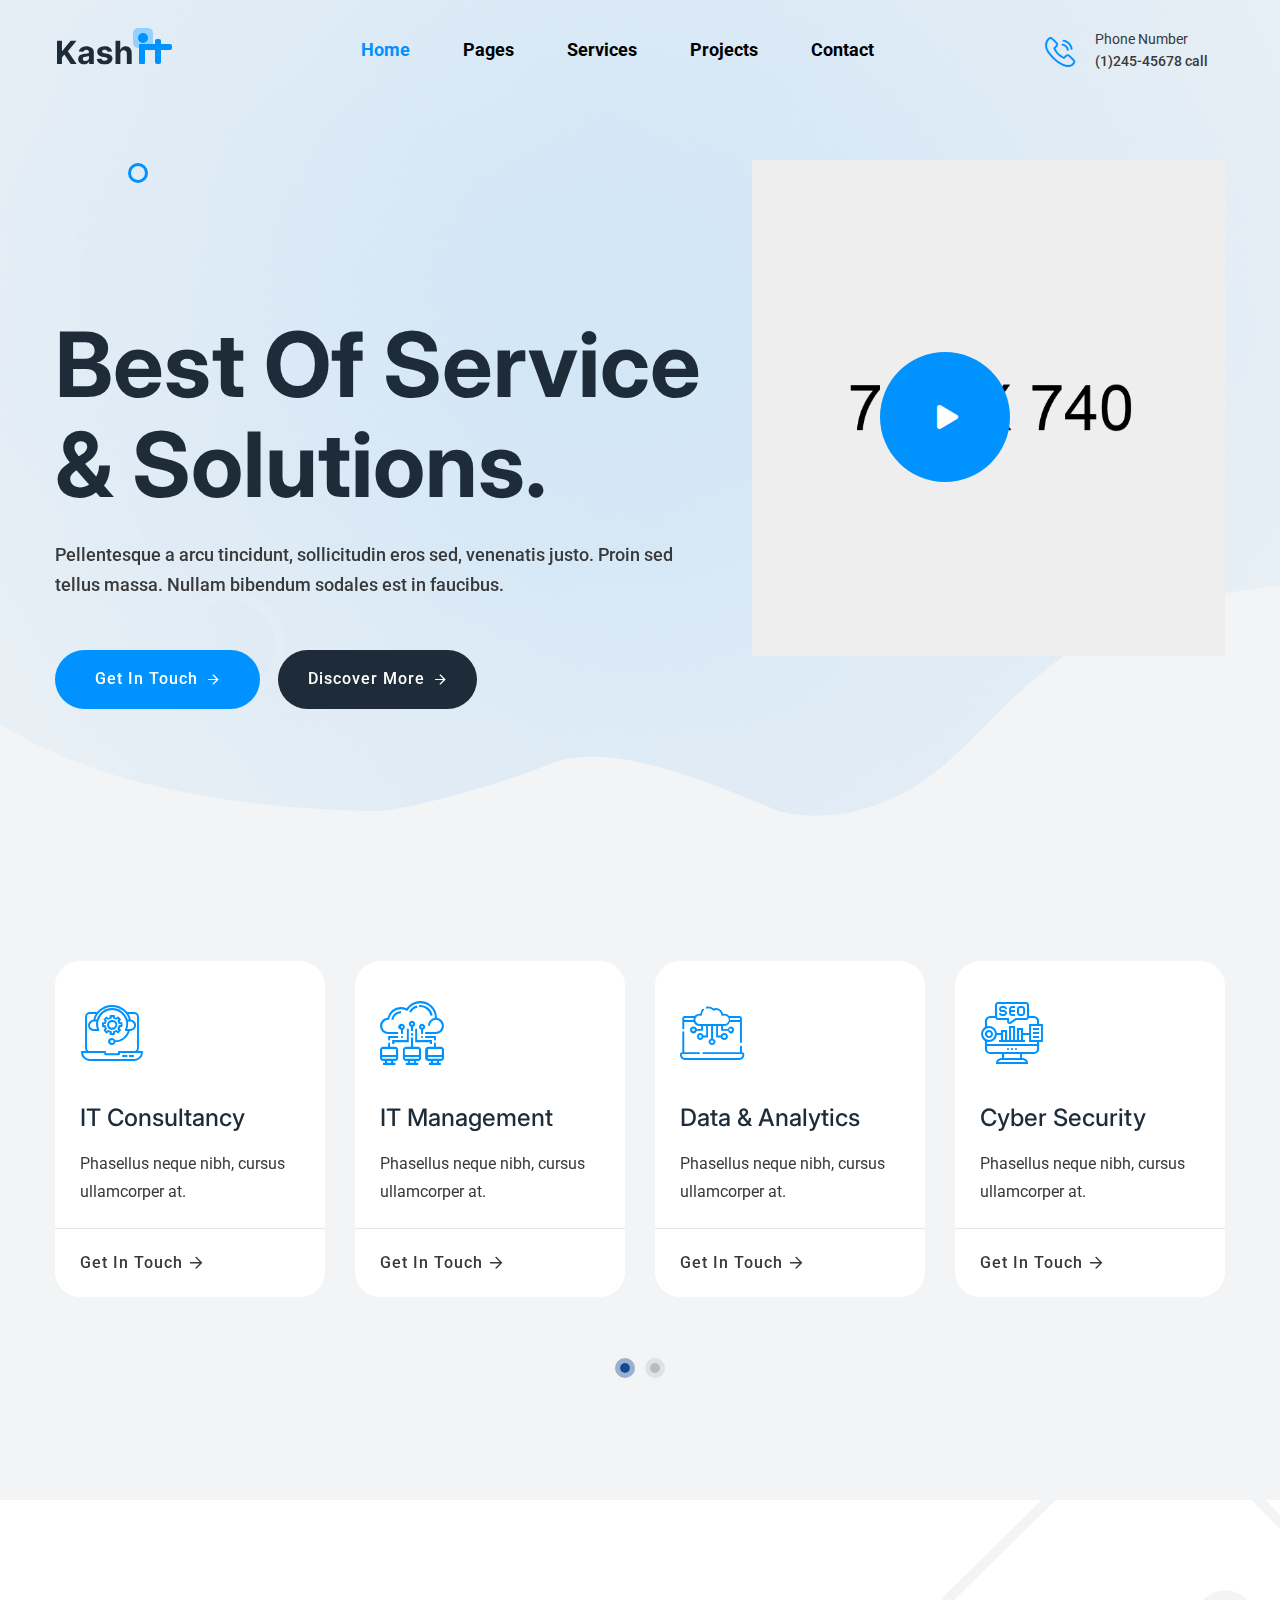
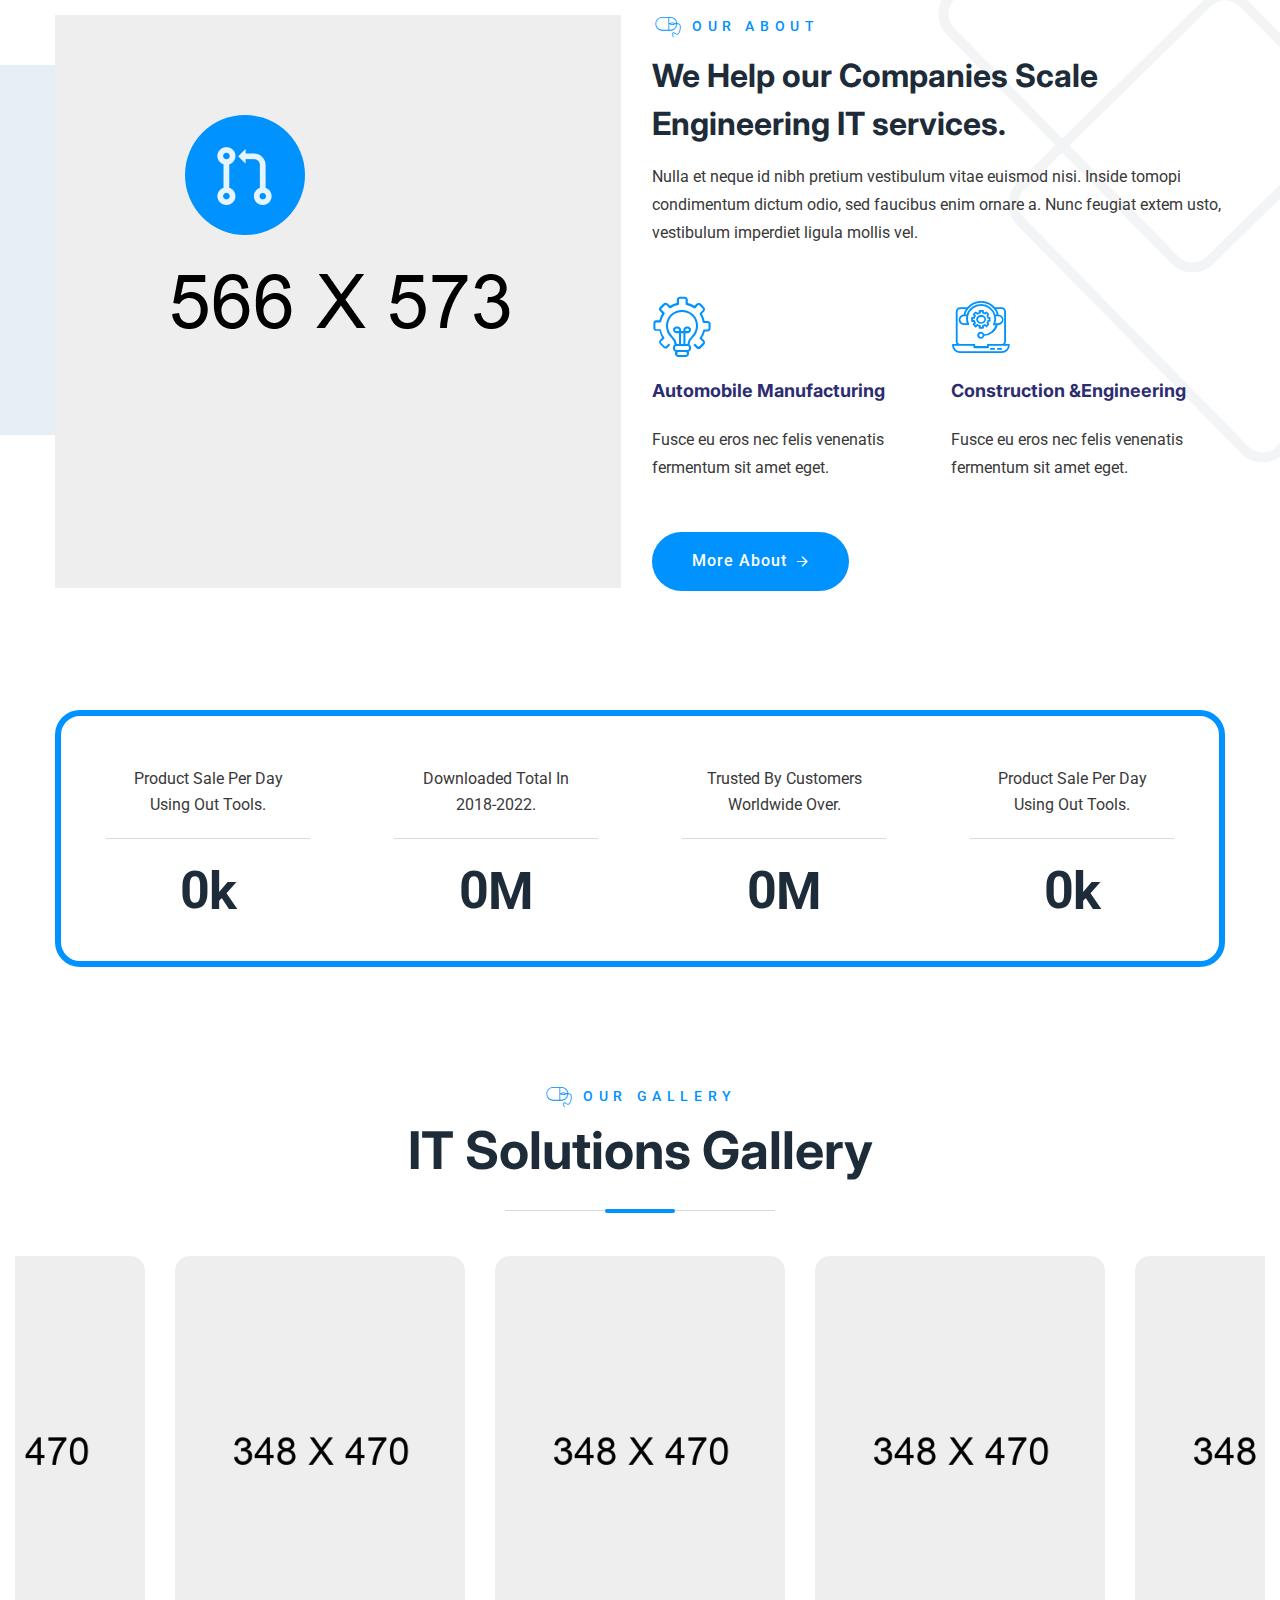
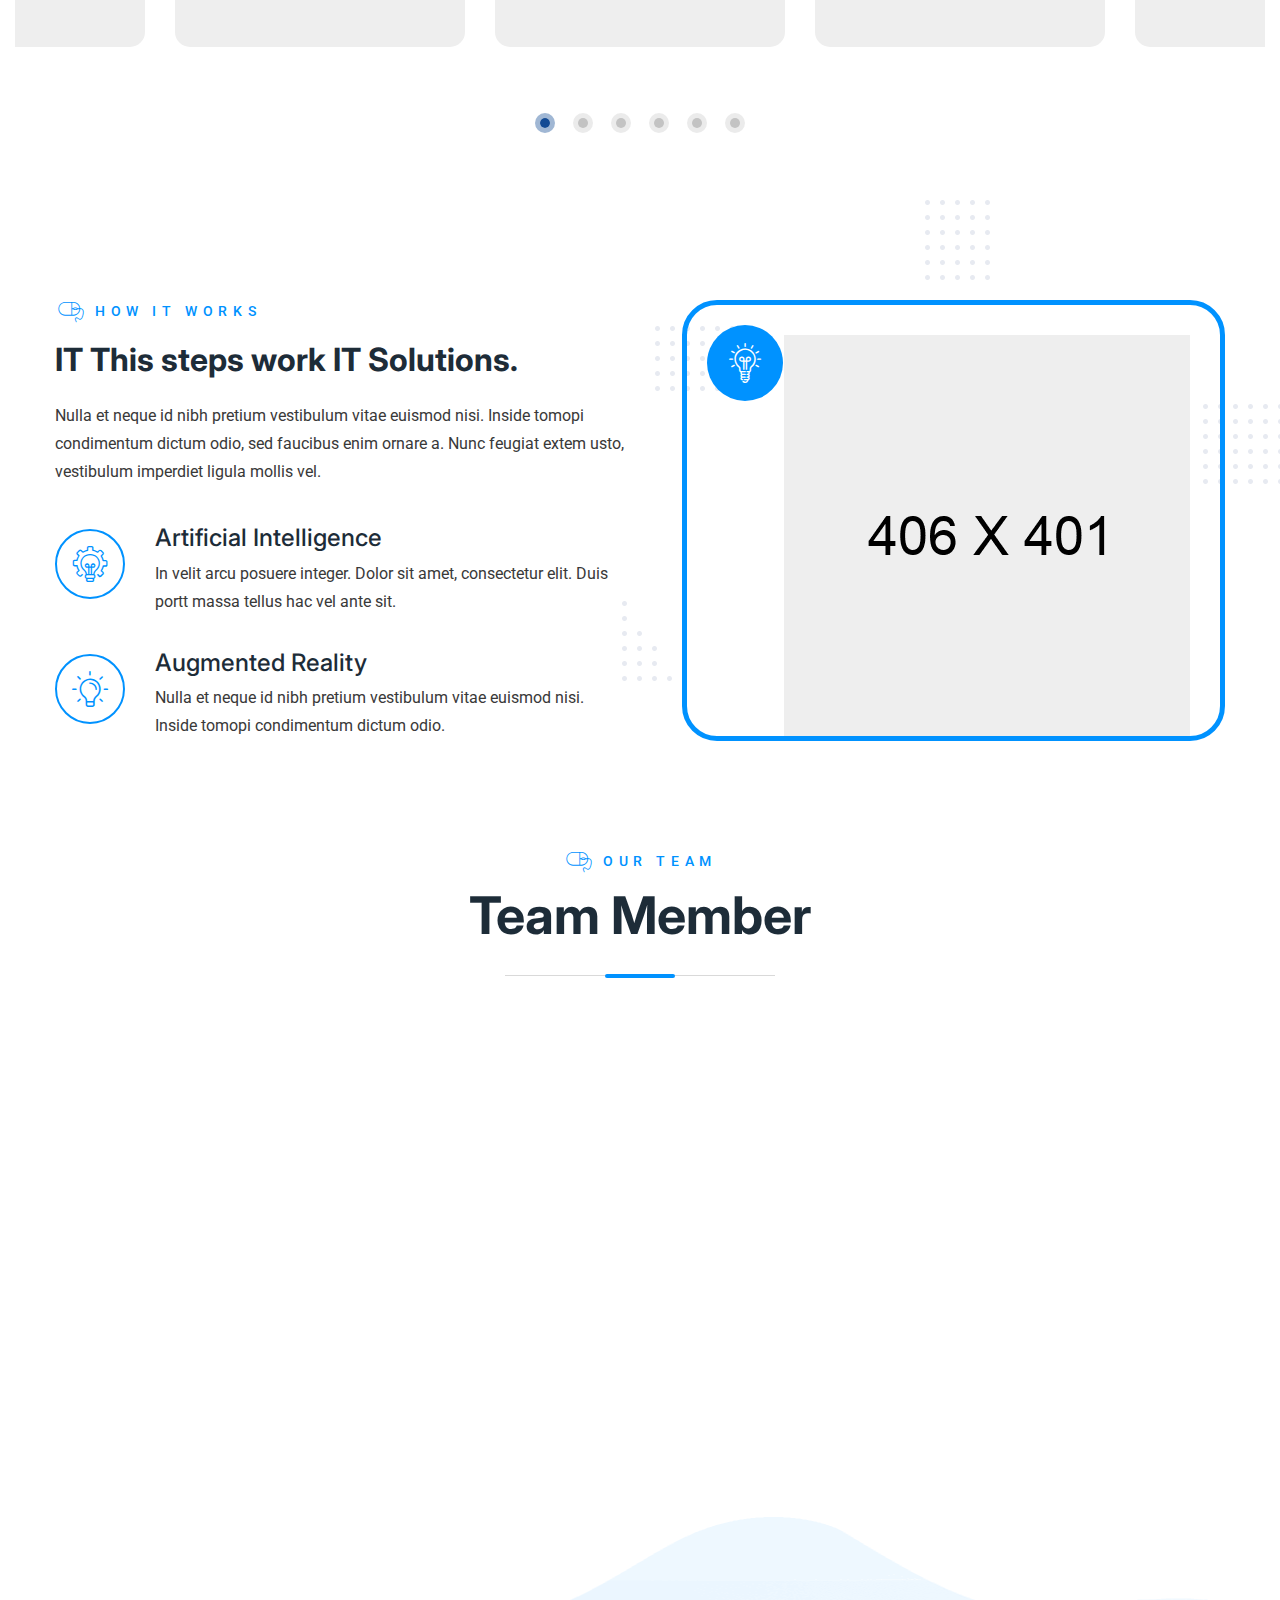
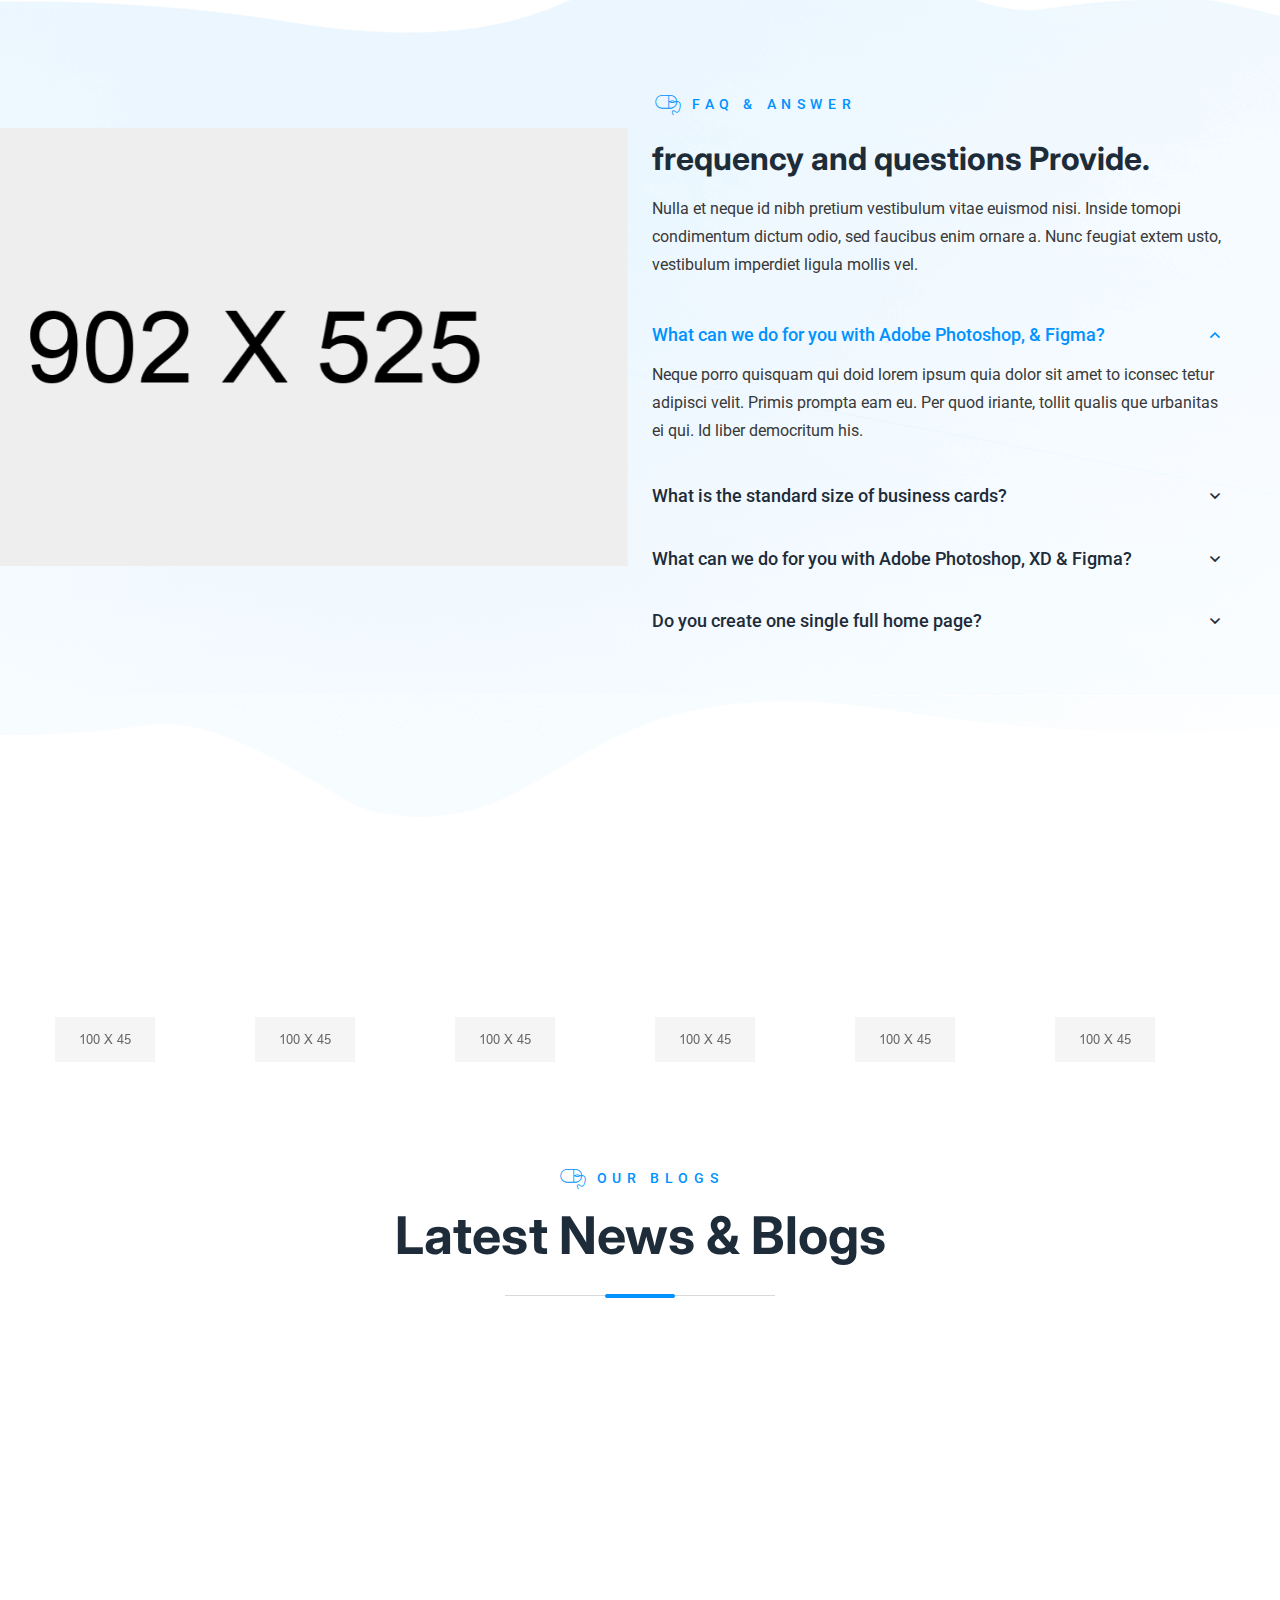
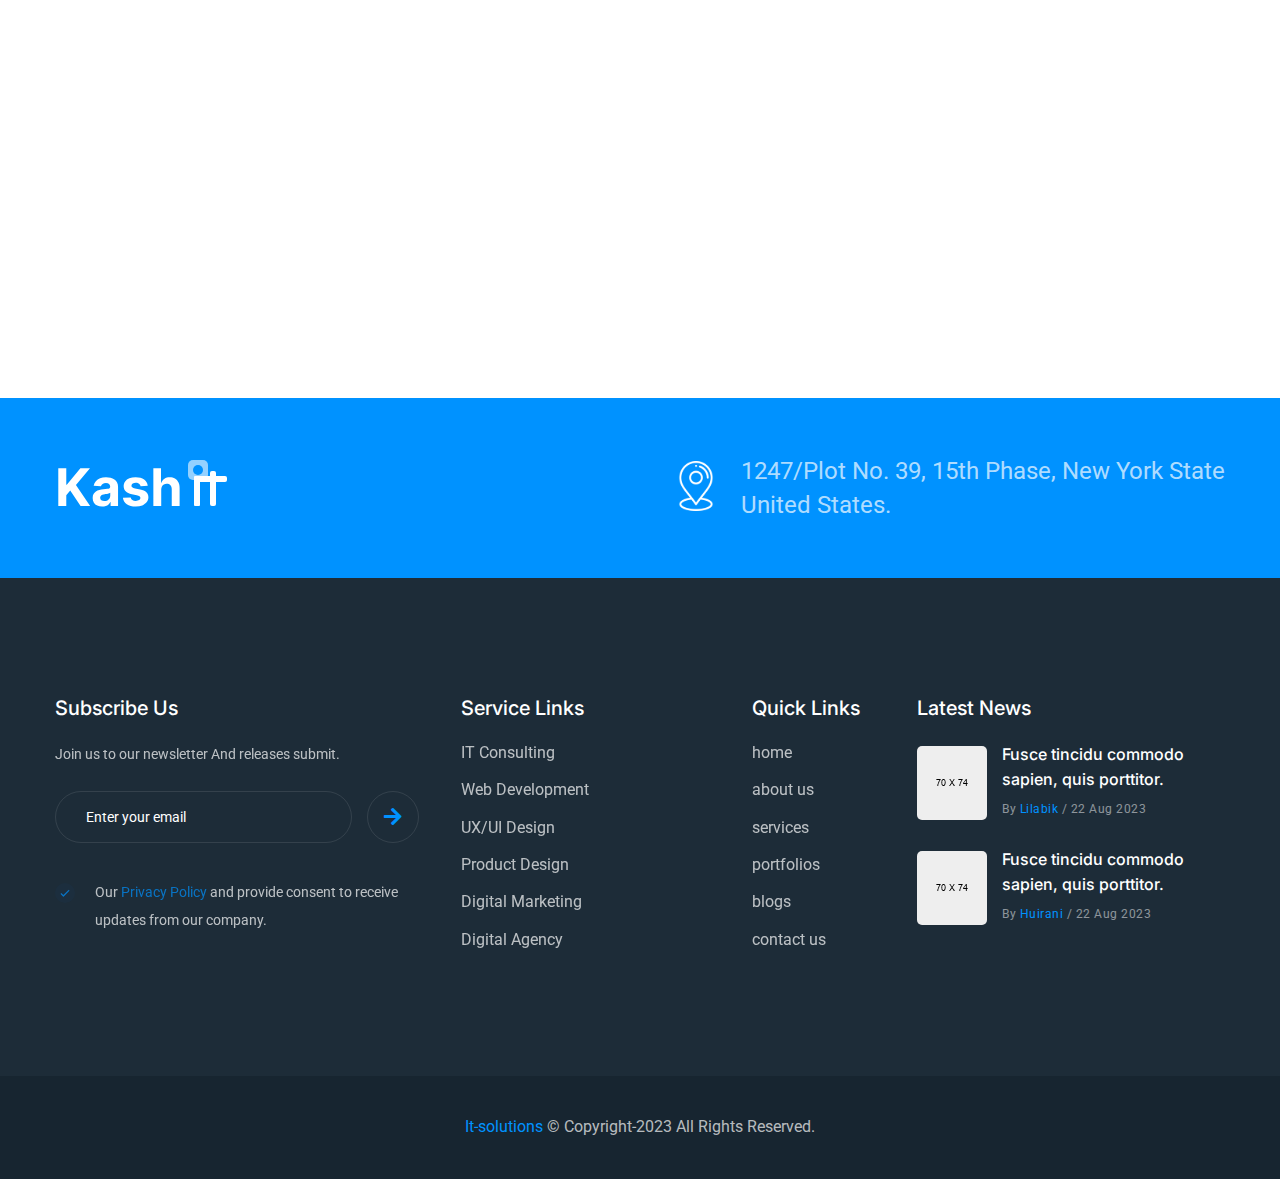
==== index.html @ 133e597f "initialCommit : Initial Commit from Preetham Kumar" ====
<!DOCTYPE html>
<html>
<head>
<meta charset="utf-8">
<title>IT Kashit - Technology & IT Solutions HTML Template | Homepage 01</title>
<!-- Stylesheets -->
<link href="css/bootstrap.css" rel="stylesheet">
<link href="css/style.css" rel="stylesheet">
<link href="css/responsive.css" rel="stylesheet">

<link href="https://fonts.googleapis.com/css2?family=Inter:wght@300;400;500;600;700;800&display=swap" rel="stylesheet">
<link href="https://fonts.googleapis.com/css2?family=Roboto:wght@300;400;500;700;900&display=swap" rel="stylesheet">

<!--Color Switcher Mockup-->
<link href="css/color-switcher-design.css" rel="stylesheet">

<!-- Color Themes -->
<link id="theme-color-file" href="css/color-themes/default-color.css" rel="stylesheet">

<link rel="shortcut icon" href="images/favicon.png" type="image/x-icon">
<link rel="icon" href="images/favicon.png" type="image/x-icon">

<!-- Responsive -->
<meta http-equiv="X-UA-Compatible" content="IE=edge">
<meta name="viewport" content="width=device-width, initial-scale=1.0, maximum-scale=1.0, user-scalable=0">

</head>

<body>
 
<div class="page-wrapper">
	
    <!-- Preloader -->
    <div class="preloader"></div>
	<!-- End Preloader -->
 	
 	<!-- Main Header -->
    <header class="main-header">
    	
        <!-- Header Lower -->
        <div class="header-lower">
            
			<div class="auto-container">
				<div class="inner-container d-flex justify-content-between align-items-center">
					
					<!-- Logo Box -->
					<div class="logo-box d-flex">
						<div class="logo"><a href="index.html"><img src="images/logo.svg" alt="" title=""></a></div>
					</div>
					
					<div class="nav-outer d-flex align-items-center">
						
						<!-- Main Menu -->
						<nav class="main-menu show navbar-expand-md">
							<div class="navbar-header">
								<button class="navbar-toggler" type="button" data-toggle="collapse" data-target="#navbarSupportedContent" aria-controls="navbarSupportedContent" aria-expanded="false" aria-label="Toggle navigation">
									<span class="icon-bar"></span>
									<span class="icon-bar"></span>
									<span class="icon-bar"></span>
								</button>
							</div>
							
							<div class="navbar-collapse collapse clearfix" id="navbarSupportedContent">
								<ul class="navigation clearfix">
									<li class="dropdown"><a href="#">Home</a>
										<ul>
											<li><a href="index.html">Homepage One</a></li>
											<li><a href="index-2.html">Homepage Two</a></li>
											<li><a href="index-3.html">Homepage Three</a></li>
											<li class="dropdown"><a href="#">Header Styles</a>
												<ul>
													<li><a href="index.html">Header Style One</a></li>
													<li><a href="index-2.html">Header Style Two</a></li>
													<li><a href="index-3.html">Header Style Three</a></li>
												</ul>
											</li>
										</ul>
									</li>
									<li class="dropdown"><a href="#">Pages</a>
										<ul>
											<li><a href="about.html">About Us</a></li>
											<li><a href="faq.html">Faq's</a></li>
											<li><a href="team.html">Team</a></li>
											<li><a href="price.html">Price</a></li>
											<li><a href="testimonial.html">Testimonial</a></li>
											<li class="dropdown"><a href="#">Case</a>
												<ul>
													<li><a href="case.html">Case</a></li>
													<li><a href="case-detail.html">Case Detail</a></li>
												</ul>
											</li>
											<li class="dropdown"><a href="#">Blog</a>
												<ul>
													<li><a href="blog.html">Our Blog</a></li>
													<li><a href="blog-sidebar.html">Blog Sidebar</a></li>
													<li><a href="blog-detail.html">Blog Detail</a></li>
												</ul>
											</li>
										</ul>
									</li>
									<li class="dropdown"><a href="#">Services</a>
										<ul>
											<li><a href="services.html">Services</a></li>
											<li><a href="service-detail.html">Service Detail</a></li>
										</ul>
									</li>
									
									<li><a href="gallery.html">Projects</a></li>
									<li><a href="contact.html">Contact</a></li>
								</ul>
							</div>
							
						</nav>
						<!-- Main Menu End-->
						
					</div>
					
					<!-- Outer Box -->
					<div class="outer-box d-flex align-items-center">
						
						<!-- Phone Box -->
						<div class="header-phone">
							<div class="header-phone_inner">
								<span class="header-phone_icon flaticon-telephone"></span>
								Phone Number <br>
								<a href="tel:+1245-45678">(1)245-45678 call</a>
							</div>
						</div>
						
						<!-- Mobile Navigation Toggler -->
						<div class="mobile-nav-toggler"><span class="icon"><img src="images/icons/menu.png" alt="" /></span></div>
						
					</div>
					<!-- End Outer Box -->
					
				</div>
				
			</div>
        </div>
        <!-- End Header Lower -->
        
		<!-- Sticky Header  -->
        <div class="sticky-header">
            <div class="auto-container">
				<div class="d-flex justify-content-between align-items-center">
					<!-- Logo -->
					<div class="logo">
						<a href="index.html" title=""><img src="images/logo.svg" alt="" title=""></a>
					</div>
					
					<!-- Right Col -->
					<div class="right-box">
						<!-- Main Menu -->
						<nav class="main-menu">
							<!--Keep This Empty / Menu will come through Javascript-->
						</nav>
						<!-- Main Menu End-->
						
						<!-- Mobile Navigation Toggler -->
						<div class="mobile-nav-toggler"><span class="icon"><img src="images/icons/menu.png" alt="" /></span></div>
						
					</div>
					
				</div>
            </div>
        </div>
		<!-- End Sticky Menu -->
    
		<!-- Mobile Menu  -->
        <div class="mobile-menu">
            <div class="menu-backdrop"></div>
            <div class="close-btn"><span class="icon flaticon-cancel-1"></span></div>
            <nav class="menu-box">
                <div class="nav-logo"><a href="index.html"><img src="images/logo.svg" alt="" title=""></a></div>
				<!-- Search -->
				<div class="search-box">
					<form method="post" action="contact.html">
						<div class="form-group">
							<input type="search" name="search-field" value="" placeholder="SEARCH HERE" required>
							<button type="submit"><span class="icon flaticon-search"></span></button>
						</div>
					</form>
				</div>
                <div class="menu-outer"><!--Here Menu Will Come Automatically Via Javascript / Same Menu as in Header--></div>
            </nav>
        </div>
		<!-- End Mobile Menu -->
	
    </header>
    <!-- End Main Header -->
	
	<!-- Slider One -->
	<section class="slider-one">
		<span class="slider-one_circle-layer"></span>
		<div class="slider-one_pattern-layer" style="background-image: url(images/background/pattern-1.png)"></div>
		<div class="single-item-carousel owl-carousel owl-theme">
		
			<!-- Slide -->
			<div class="slide">
				<div class="auto-container">
					<div class="row clearfix">
						<!-- Slider One Title Column -->
						<div class="slider-one_title-column col-lg-7 col-md-12 col-sm-12">
							<div class="slider-one_title-inner">
								<h1 class="slider-one_heading">Best Of Service <br> & Solutions.</h1>
								<div class="slider-one_text">Pellentesque a arcu tincidunt, sollicitudin eros sed, venenatis justo. Proin sed tellus massa. Nullam bibendum sodales est in faucibus.</div>
								<!-- Button Box -->
								<div class="slider-one_button-box">
									<a class="btn-style-one theme-btn" href="contact.html">
										<div class="btn-wrap">
											<span class="text-one">Get In Touch <i class="fa-solid fa-arrow-right fa-fw"></i></span>
											<span class="text-two">Get In Touch <i class="fa-solid fa-arrow-right fa-fw"></i></span>
										</div>
									</a>
									<a class="btn-style-two theme-btn" href="about.html">
										<div class="btn-wrap">
											<span class="text-one">Discover more <i class="fa-solid fa-arrow-right fa-fw"></i></span>
											<span class="text-two">Discover more <i class="fa-solid fa-arrow-right fa-fw"></i></span>
										</div>
									</a>
								</div>
							</div>
						</div>
						<!-- Slider One Image Column -->
						<div class="slider-one_image-column col-lg-5 col-md-12 col-sm-12">
							<a href="https://www.youtube.com/watch?v=kxPCFljwJws" class="lightbox-video slider-one_play"><span class="fa fa-play"><i class="ripple"></i></span></a>
							<div class="slider-one_image-inner parallax-scene-1">
								<div class="image" data-depth="0.20">
									<img src="images/main-slider/image-1.png" alt="" />
								</div>
							</div>
						</div>
					</div>
				</div>
			</div>

			<!-- Slide -->
			<div class="slide">
				<div class="auto-container">
					<div class="row clearfix">
						<!-- Slider One Title Column -->
						<div class="slider-one_title-column col-lg-7 col-md-12 col-sm-12">
							<div class="slider-one_title-inner">
								<h1 class="slider-one_heading">Best Of Service <br> & Solutions.</h1>
								<div class="slider-one_text">Pellentesque a arcu tincidunt, sollicitudin eros sed, venenatis justo. Proin sed tellus massa. Nullam bibendum sodales est in faucibus.</div>
								<!-- Button Box -->
								<div class="slider-one_button-box">
									<a class="btn-style-one theme-btn" href="contact.html">
										<div class="btn-wrap">
											<span class="text-one">Get In Touch <i class="fa-solid fa-arrow-right fa-fw"></i></span>
											<span class="text-two">Get In Touch <i class="fa-solid fa-arrow-right fa-fw"></i></span>
										</div>
									</a>
									<a class="btn-style-two theme-btn" href="about.html">
										<div class="btn-wrap">
											<span class="text-one">Discover more <i class="fa-solid fa-arrow-right fa-fw"></i></span>
											<span class="text-two">Discover more <i class="fa-solid fa-arrow-right fa-fw"></i></span>
										</div>
									</a>
								</div>
							</div>
						</div>
						<!-- Slider One Image Column -->
						<div class="slider-one_image-column col-lg-5 col-md-12 col-sm-12">
							<a href="https://www.youtube.com/watch?v=kxPCFljwJws" class="lightbox-video slider-one_play"><span class="fa fa-play"><i class="ripple"></i></span></a>
							<div class="slider-one_image-inner parallax-scene-2">
								<div class="image" data-depth="0.20">
									<img src="images/main-slider/image-1.png" alt="" />
								</div>
							</div>
						</div>
					</div>
				</div>
			</div>

			<!-- Slide -->
			<div class="slide">
				<div class="auto-container">
					<div class="row clearfix">
						<!-- Slider One Title Column -->
						<div class="slider-one_title-column col-lg-7 col-md-12 col-sm-12">
							<div class="slider-one_title-inner">
								<h1 class="slider-one_heading">Best Of Service <br> & Solutions.</h1>
								<div class="slider-one_text">Pellentesque a arcu tincidunt, sollicitudin eros sed, venenatis justo. Proin sed tellus massa. Nullam bibendum sodales est in faucibus.</div>
								<!-- Button Box -->
								<div class="slider-one_button-box">
									<a class="btn-style-one theme-btn" href="contact.html">
										<div class="btn-wrap">
											<span class="text-one">Get In Touch <i class="fa-solid fa-arrow-right fa-fw"></i></span>
											<span class="text-two">Get In Touch <i class="fa-solid fa-arrow-right fa-fw"></i></span>
										</div>
									</a>
									<a class="btn-style-two theme-btn" href="about.html">
										<div class="btn-wrap">
											<span class="text-one">Discover more <i class="fa-solid fa-arrow-right fa-fw"></i></span>
											<span class="text-two">Discover more <i class="fa-solid fa-arrow-right fa-fw"></i></span>
										</div>
									</a>
								</div>
							</div>
						</div>
						<!-- Slider One Image Column -->
						<div class="slider-one_image-column col-lg-5 col-md-12 col-sm-12">
							<a href="https://www.youtube.com/watch?v=kxPCFljwJws" class="lightbox-video slider-one_play"><span class="fa fa-play"><i class="ripple"></i></span></a>
							<div class="slider-one_image-inner parallax-scene-3">
								<div class="image" data-depth="0.20">
									<img src="images/main-slider/image-1.png" alt="" />
								</div>
							</div>
						</div>
					</div>
				</div>
			</div>
			
		</div>
	</section>
	<!-- End Slider One -->
	
	<!-- Services One -->
	<section class="services-one">
		<div class="auto-container">
			<div class="four-item-carousel owl-carousel owl-theme">
				
				<!-- Service Block One -->
				<div class="service-block_one">
					<div class="service-block_one-inner">
						<div class="service-block_one-upper-box">
							<div class="service-block_one-icon flaticon-customer-support-1"></div>
							<h4 class="service-block_one-title"><a href="service-detail.html">IT Consultancy</a></h4>
							<div class="service-block_one-text">Phasellus neque nibh, cursus ullamcorper at.</div>
						</div>
						<div class="service-block_one-lower-box">
							<a class="service-block_one-more" href="service-detail.html">Get In Touch</a>
						</div>
					</div>
				</div>

				<!-- Service Block One -->
				<div class="service-block_one">
					<div class="service-block_one-inner">
						<div class="service-block_one-upper-box">
							<div class="service-block_one-icon flaticon-cloud-service"></div>
							<h4 class="service-block_one-title"><a href="service-detail.html">IT Management</a></h4>
							<div class="service-block_one-text">Phasellus neque nibh, cursus ullamcorper at.</div>
						</div>
						<div class="service-block_one-lower-box">
							<a class="service-block_one-more" href="service-detail.html">Get In Touch</a>
						</div>
					</div>
				</div>

				<!-- Service Block One -->
				<div class="service-block_one">
					<div class="service-block_one-inner">
						<div class="service-block_one-upper-box">
							<div class="service-block_one-icon flaticon-cloud-service-1"></div>
							<h4 class="service-block_one-title"><a href="service-detail.html">Data & Analytics</a></h4>
							<div class="service-block_one-text">Phasellus neque nibh, cursus ullamcorper at.</div>
						</div>
						<div class="service-block_one-lower-box">
							<a class="service-block_one-more" href="service-detail.html">Get In Touch</a>
						</div>
					</div>
				</div>

				<!-- Service Block One -->
				<div class="service-block_one">
					<div class="service-block_one-inner">
						<div class="service-block_one-upper-box">
							<div class="service-block_one-icon flaticon-seo"></div>
							<h4 class="service-block_one-title"><a href="service-detail.html">Cyber Security</a></h4>
							<div class="service-block_one-text">Phasellus neque nibh, cursus ullamcorper at.</div>
						</div>
						<div class="service-block_one-lower-box">
							<a class="service-block_one-more" href="service-detail.html">Get In Touch</a>
						</div>
					</div>
				</div>
				
				<!-- Service Block One -->
				<div class="service-block_one">
					<div class="service-block_one-inner">
						<div class="service-block_one-upper-box">
							<div class="service-block_one-icon flaticon-customer-support-1"></div>
							<h4 class="service-block_one-title"><a href="service-detail.html">IT Consultancy</a></h4>
							<div class="service-block_one-text">Phasellus neque nibh, cursus ullamcorper at.</div>
						</div>
						<div class="service-block_one-lower-box">
							<a class="service-block_one-more" href="service-detail.html">Get In Touch</a>
						</div>
					</div>
				</div>

				<!-- Service Block One -->
				<div class="service-block_one">
					<div class="service-block_one-inner">
						<div class="service-block_one-upper-box">
							<div class="service-block_one-icon flaticon-cloud-service"></div>
							<h4 class="service-block_one-title"><a href="service-detail.html">IT Management</a></h4>
							<div class="service-block_one-text">Phasellus neque nibh, cursus ullamcorper at.</div>
						</div>
						<div class="service-block_one-lower-box">
							<a class="service-block_one-more" href="service-detail.html">Get In Touch</a>
						</div>
					</div>
				</div>

				<!-- Service Block One -->
				<div class="service-block_one">
					<div class="service-block_one-inner">
						<div class="service-block_one-upper-box">
							<div class="service-block_one-icon flaticon-cloud-service-1"></div>
							<h4 class="service-block_one-title"><a href="service-detail.html">Data & Analytics</a></h4>
							<div class="service-block_one-text">Phasellus neque nibh, cursus ullamcorper at.</div>
						</div>
						<div class="service-block_one-lower-box">
							<a class="service-block_one-more" href="service-detail.html">Get In Touch</a>
						</div>
					</div>
				</div>

				<!-- Service Block One -->
				<div class="service-block_one">
					<div class="service-block_one-inner">
						<div class="service-block_one-upper-box">
							<div class="service-block_one-icon flaticon-seo"></div>
							<h4 class="service-block_one-title"><a href="service-detail.html">Cyber Security</a></h4>
							<div class="service-block_one-text">Phasellus neque nibh, cursus ullamcorper at.</div>
						</div>
						<div class="service-block_one-lower-box">
							<a class="service-block_one-more" href="service-detail.html">Get In Touch</a>
						</div>
					</div>
				</div>

			</div>
		</div>
	</section>
	<!-- End Services One -->

	<!-- About One -->
	<section class="about-one">
		<div class="about-one_pattern" data-parallax='{"y" : 80}' style="background-image:url(images/background/pattern-2.png)"></div>
		<div class="auto-container">
			<div class="row clearfix">
				<!-- Image Column -->
				<div class="about-one_image-column col-lg-6 col-md-12 col-sm-12">
					<div class="about-one_pattern-two" data-parallax='{"y" : 60}' style="background-image:url(images/background/pattern-3.png)"></div>
					<div class="about-one_color-layer" data-parallax='{"x" : 60}'></div>
					<div class="about-one_image-inner">
						<div class="about-one_counter">
							<div class="about-one_counter-words">+<span class="odometer" data-count="12"></span>k</div>
							<div class="about-one_counter-text">Our Active Member</div>
						</div>
						<div class="about-one_image-icon" data-depth="0.20"><img src="images/icons/service-3.png" alt="" /></div>
						<div class="parallax-scene-4">
							<div class="about-one_image" data-depth="0.20">
								<img src="images/resource/about.png" alt="" />
							</div>
						</div>
					</div>
				</div>
				<!-- Image Column -->
				<div class="about-one_content-column col-lg-6 col-md-12 col-sm-12">
					<div class="about-one_content-inner">
						<div class="about-one_title">Our About</div>
						<h3 class="about-one_heading">We Help our Companies Scale Engineering IT services.</h3>
						<div class="about-one_text">Nulla et neque id nibh pretium vestibulum vitae euismod nisi. Inside tomopi condimentum dictum odio, sed faucibus enim ornare a. Nunc feugiat extem usto, vestibulum imperdiet ligula mollis vel.</div>
						<div class="row clearfix">
							<!-- About One Block -->
							<div class="about-one_block col-lg-6 col-md-6 col-sm-12">
								<div class="about-one_block-icon flaticon-idea"></div>
								<h6 class="about-one_block-heading">Automobile Manufacturing</h6>
								<div class="about-one_block-text">Fusce eu eros nec felis venenatis fermentum sit amet eget.</div>
							</div>
							<!-- About One Block -->
							<div class="about-one_block col-lg-6 col-md-6 col-sm-12">
								<div class="about-one_block-icon flaticon-customer-support-1"></div>
								<h6 class="about-one_block-heading">Construction &Engineering</h6>
								<div class="about-one_block-text">Fusce eu eros nec felis venenatis fermentum sit amet eget.</div>
							</div>
						</div>
						<!-- Button Box -->
						<div class="about-one_button-box">
							<a class="btn-style-one theme-btn" href="about.html">
								<div class="btn-wrap">
									<span class="text-one">More About <i class="fa-solid fa-arrow-right fa-fw"></i></span>
									<span class="text-two">More About <i class="fa-solid fa-arrow-right fa-fw"></i></span>
								</div>
							</a>
						</div>
					</div>
				</div>
			</div>
		</div>
	</section>
	<!-- End About One -->

	<!-- Counter One -->
	<section class="counter-one">
		<div class="auto-container">
			<div class="inner-container">
				<div class="row clearfix">
					<!-- Image Column -->
					<div class="counter-one_count-column col-lg-3 col-md-6 col-sm-12">
						<div class="counter-one_count-inner">
							<div class="counter-one_text">Product Sale Per Day <br> Using Out Tools.</div>
							<div class="counter-one_counter"><span class="odometer" data-count="31"></span>k</div>
						</div>
					</div>

					<!-- Image Column -->
					<div class="counter-one_count-column col-lg-3 col-md-6 col-sm-12">
						<div class="counter-one_count-inner">
							<div class="counter-one_text">Downloaded Total In <br> 2018-2022.</div>
							<div class="counter-one_counter"><span class="odometer" data-count="2"></span>M</div>
						</div>
					</div>

					<!-- Image Column -->
					<div class="counter-one_count-column col-lg-3 col-md-6 col-sm-12">
						<div class="counter-one_count-inner">
							<div class="counter-one_text">Trusted By Customers <br> Worldwide Over.</div>
							<div class="counter-one_counter"><span class="odometer" data-count="50"></span>M</div>
						</div>
					</div>

					<!-- Image Column -->
					<div class="counter-one_count-column col-lg-3 col-md-6 col-sm-12">
						<div class="counter-one_count-inner">
							<div class="counter-one_text">Product Sale Per Day <br> Using Out Tools.</div>
							<div class="counter-one_counter"><span class="odometer" data-count="31"></span>k</div>
						</div>
					</div>

				</div>
			</div>
		</div>
	</section>
	<!-- End Counter One -->

	<!-- Gallery One -->
	<section class="gallery-one">
		<div class="auto-container">
			<!-- Sec Title -->
			<div class="sec-title centered">
				<div class="sec-title_title">Our gallery</div>
				<h2 class="sec-title_heading">IT Solutions Gallery</h2>
				<div class="sec-title_separator"></div>
			</div>
		</div>
		<div class="outer-container">
			<div class="gallery-carousel owl-carousel owl-theme">

				<!-- Gallery One Block -->
				<div class="gallery-one_block">
					<div class="gallery-one_block-inner">
						<div class="gallery-one_block-image">
							<img src="images/gallery/1.jpg" alt="" />
							<div class="gallery-one_block-overlay">
								<div class="gallery-one_block-overlay-content">
									<div class="gallery-one_block-category">Security, Design</div>
									<h4 class="gallery-one_block-heading"><a href="case-detail.html">Mobile Application</a></h4>
								</div>
							</div>
						</div>
					</div>
				</div>

				<!-- Gallery One Block -->
				<div class="gallery-one_block">
					<div class="gallery-one_block-inner">
						<div class="gallery-one_block-image">
							<img src="images/gallery/2.jpg" alt="" />
							<div class="gallery-one_block-overlay">
								<div class="gallery-one_block-overlay-content">
									<div class="gallery-one_block-category">Security, Design</div>
									<h4 class="gallery-one_block-heading"><a href="case-detail.html">Mobile Application</a></h4>
								</div>
							</div>
						</div>
					</div>
				</div>

				<!-- Gallery One Block -->
				<div class="gallery-one_block">
					<div class="gallery-one_block-inner">
						<div class="gallery-one_block-image">
							<img src="images/gallery/3.jpg" alt="" />
							<div class="gallery-one_block-overlay">
								<div class="gallery-one_block-overlay-content">
									<div class="gallery-one_block-category">Security, Design</div>
									<h4 class="gallery-one_block-heading"><a href="case-detail.html">Mobile Application</a></h4>
								</div>
							</div>
						</div>
					</div>
				</div>

				<!-- Gallery One Block -->
				<div class="gallery-one_block">
					<div class="gallery-one_block-inner">
						<div class="gallery-one_block-image">
							<img src="images/gallery/4.jpg" alt="" />
							<div class="gallery-one_block-overlay">
								<div class="gallery-one_block-overlay-content">
									<div class="gallery-one_block-category">Security, Design</div>
									<h4 class="gallery-one_block-heading"><a href="case-detail.html">Mobile Application</a></h4>
								</div>
							</div>
						</div>
					</div>
				</div>

				<!-- Gallery One Block -->
				<div class="gallery-one_block">
					<div class="gallery-one_block-inner">
						<div class="gallery-one_block-image">
							<img src="images/gallery/5.jpg" alt="" />
							<div class="gallery-one_block-overlay">
								<div class="gallery-one_block-overlay-content">
									<div class="gallery-one_block-category">Security, Design</div>
									<h4 class="gallery-one_block-heading"><a href="case-detail.html">Mobile Application</a></h4>
								</div>
							</div>
						</div>
					</div>
				</div>

				<!-- Gallery One Block -->
				<div class="gallery-one_block">
					<div class="gallery-one_block-inner">
						<div class="gallery-one_block-image">
							<img src="images/gallery/1.jpg" alt="" />
							<div class="gallery-one_block-overlay">
								<div class="gallery-one_block-overlay-content">
									<div class="gallery-one_block-category">Security, Design</div>
									<h4 class="gallery-one_block-heading"><a href="case-detail.html">Mobile Application</a></h4>
								</div>
							</div>
						</div>
					</div>
				</div>
				
			</div>
		</div>
	</section>
	<!-- End Gallery One -->

	<!-- Steps One -->
	<section class="steps-one">
		<div class="auto-container">
			<div class="row clearfix">

				<!-- Content Column -->
				<div class="steps-one_content-column col-lg-6 col-md-12 col-sm-12">
					<div class="steps-one_content-inner">
						<!-- Sec Title -->
						<div class="sec-title">
							<div class="sec-title_title">How It Works</div>
							<h2 class="sec-title_heading">IT This steps work IT Solutions. </h2>
							<div class="sec-title_text">Nulla et neque id nibh pretium vestibulum vitae euismod nisi. Inside tomopi condimentum dictum odio, sed faucibus enim ornare a. Nunc feugiat extem usto, vestibulum imperdiet ligula mollis vel.</div>
						</div>
						<!-- Step Block -->
						<div class="step-one_block">
							<div class="step-one_block-inner">
								<span class="step-one_block-icon flaticon-idea"></span>
								<h4 class="step-one_block-title">Artificial Intelligence</h4>
								<div class="step-one_block-text">In velit arcu posuere integer. Dolor sit amet, consectetur elit. Duis portt massa tellus hac vel ante sit.</div>
							</div>
						</div>
						<!-- Step Block -->
						<div class="step-one_block">
							<div class="step-one_block-inner">
								<span class="step-one_block-icon flaticon-lamp"></span>
								<h4 class="step-one_block-title">Augmented Reality</h4>
								<div class="step-one_block-text">Nulla et neque id nibh pretium vestibulum vitae euismod nisi. Inside tomopi condimentum dictum odio.</div>
							</div>
						</div>
					</div>
				</div>

				<!-- Image Column -->
				<div class="steps-one_image-column col-lg-6 col-md-12 col-sm-12">
					<div class="steps-one_image-inner">
						<div class="steps-one_pattern-layer" data-parallax='{"y" : 50}' style="background-image: url(images/background/pattern-4.png)"></div>
						<div class="steps-one_image">
							<div class="steps-one_icon flaticon-light-bulb"></div>
							<img src="images/resource/fingerprint.png" alt="" />
						</div>
					</div>
				</div>

			</div>
		</div>
	</section>
	<!-- End Steps One -->

	<!-- Team One -->
	<section class="team-one">
		<div class="auto-container">
			<!-- Sec Title -->
			<div class="sec-title centered">
				<div class="sec-title_title">Our Team</div>
				<h2 class="sec-title_heading">Team Member</h2>
				<div class="sec-title_separator"></div>
			</div>
		
			<div class="row clearfix">

				<!-- Team Block One -->
				<div class="team-block_one col-lg-3 col-md-6 col-sm-12">
					<div class="team-block_one-inner wow fadeInLeft" data-wow-delay="0ms" data-wow-duration="1500ms">
						<div class="team-block_one-image">
							<img src="images/resource/team-1.jpg" alt="" />
							<!-- Social Box -->
							<ul class="team-block_one-social">
								<li><a href="https://www.facebook.com/" class="fa fa-facebook-f"></a></li>
								<li><a href="https://www.twitter.com/" class="fa fa-twitter"></a></li>
								<li><a href="https://www.behance.com/" class="fa fa-behance"></a></li>
								<li><a href="https://www.instagram.com/" class="fa fa-instagram"></a></li>
								<li><a href="https://www.youtube.com/" class="fa fa-youtube-play"></a></li>
							</ul>
						</div>
						<div class="team-block_one-content">
							<h4 class="team-block_one-title"><a href="about.html">Donald L. Juarez</a></h4>
							<div class="team-block_one-designation">It Officer</div>
						</div>
					</div>
				</div>

				<!-- Team Block One -->
				<div class="team-block_one col-lg-3 col-md-6 col-sm-12">
					<div class="team-block_one-inner wow fadeInLeft" data-wow-delay="150ms" data-wow-duration="1500ms">
						<div class="team-block_one-image">
							<img src="images/resource/team-2.jpg" alt="" />
							<!-- Social Box -->
							<ul class="team-block_one-social">
								<li><a href="https://www.facebook.com/" class="fa fa-facebook-f"></a></li>
								<li><a href="https://www.twitter.com/" class="fa fa-twitter"></a></li>
								<li><a href="https://www.behance.com/" class="fa fa-behance"></a></li>
								<li><a href="https://www.instagram.com/" class="fa fa-instagram"></a></li>
								<li><a href="https://www.youtube.com/" class="fa fa-youtube-play"></a></li>
							</ul>
						</div>
						<div class="team-block_one-content">
							<h4 class="team-block_one-title"><a href="about.html">Towkib Tanvir</a></h4>
							<div class="team-block_one-designation">Web Designer</div>
						</div>
					</div>
				</div>

				<!-- Team Block One -->
				<div class="team-block_one col-lg-3 col-md-6 col-sm-12">
					<div class="team-block_one-inner wow fadeInLeft" data-wow-delay="300ms" data-wow-duration="1500ms">
						<div class="team-block_one-image">
							<img src="images/resource/team-3.jpg" alt="" />
							<!-- Social Box -->
							<ul class="team-block_one-social">
								<li><a href="https://www.facebook.com/" class="fa fa-facebook-f"></a></li>
								<li><a href="https://www.twitter.com/" class="fa fa-twitter"></a></li>
								<li><a href="https://www.behance.com/" class="fa fa-behance"></a></li>
								<li><a href="https://www.instagram.com/" class="fa fa-instagram"></a></li>
								<li><a href="https://www.youtube.com/" class="fa fa-youtube-play"></a></li>
							</ul>
						</div>
						<div class="team-block_one-content">
							<h4 class="team-block_one-title"><a href="about.html">Minha Manir (MT)</a></h4>
							<div class="team-block_one-designation">UX/UI Designer</div>
						</div>
					</div>
				</div>

				<!-- Team Block One -->
				<div class="team-block_one col-lg-3 col-md-6 col-sm-12">
					<div class="team-block_one-inner wow fadeInLeft" data-wow-delay="450ms" data-wow-duration="1500ms">
						<div class="team-block_one-image">
							<img src="images/resource/team-4.jpg" alt="" />
							<!-- Social Box -->
							<ul class="team-block_one-social">
								<li><a href="https://www.facebook.com/" class="fa fa-facebook-f"></a></li>
								<li><a href="https://www.twitter.com/" class="fa fa-twitter"></a></li>
								<li><a href="https://www.behance.com/" class="fa fa-behance"></a></li>
								<li><a href="https://www.instagram.com/" class="fa fa-instagram"></a></li>
								<li><a href="https://www.youtube.com/" class="fa fa-youtube-play"></a></li>
							</ul>
						</div>
						<div class="team-block_one-content">
							<h4 class="team-block_one-title"><a href="about.html">Komnira Liramo</a></h4>
							<div class="team-block_one-designation">It Specialist</div>
						</div>
					</div>
				</div>

			</div>
		</div>
	</section>
	<!-- End Team One -->

	<!-- Faq One -->
	<section class="faq-one">
		<div class="faq-one_pattern-layer" style="background-image: url(images/background/pattern-5.png)"></div>
		<div class="auto-container">
			<div class="row clearfix">

				<!-- Image Column -->
				<div class="faq-one_image-column col-lg-6 col-md-12 col-sm-12">
					<div class="faq-one_image-inner parallax-scene-5">
						<div class="faq-one_image" data-depth="0.20">
							<img src="images/resource/faq.png" alt="" />
						</div>
					</div>
				</div>

				<!-- Content Column -->
				<div class="faq-one_content-column col-lg-6 col-md-12 col-sm-12">
					<div class="faq-one_content-inner">
						<!-- Sec Title -->
						<div class="sec-title">
							<div class="sec-title_title">FAQ & Answer</div>
							<h2 class="sec-title_heading">frequency and questions Provide.</h2>
							<div class="sec-title_text">Nulla et neque id nibh pretium vestibulum vitae euismod nisi. Inside tomopi condimentum dictum odio, sed faucibus enim ornare a. Nunc feugiat extem usto, vestibulum imperdiet ligula mollis vel.</div>
						</div>
						
						<!-- Accordion Box -->
						<ul class="accordion-box">
							
							<!-- Block -->
							<li class="accordion block">
								<div class="acc-btn active"><div class="icon-outer"><span class="icon fa-solid fa-angle-down fa-fw"></span></div>What can we do for you with Adobe Photoshop, & Figma?</div>
								<div class="acc-content current">
									<div class="content">
										<div class="text">Neque porro quisquam qui doid lorem ipsum quia dolor sit amet to iconsec tetur adipisci velit. Primis prompta eam eu. Per quod iriante, tollit qualis que urbanitas ei qui. Id liber democritum his.</div>
									</div>
								</div>
							</li>
										
							<!-- Block -->
							<li class="accordion block">
								<div class="acc-btn"><div class="icon-outer"><span class="icon fa-solid fa-angle-down fa-fw"></span></div>What is the standard size of business cards?</div>
								<div class="acc-content">
									<div class="content">
										<div class="text">Neque porro quisquam qui doid lorem ipsum quia dolor sit amet to iconsec tetur adipisci velit. Primis prompta eam eu. Per quod iriante, tollit qualis que urbanitas ei qui. Id liber democritum his.</div>
									</div>
								</div>
							</li>

							<!-- Block -->
							<li class="accordion block">
								<div class="acc-btn"><div class="icon-outer"><span class="icon fa-solid fa-angle-down fa-fw"></span></div>What can we do for you with Adobe Photoshop, XD & Figma?</div>
								<div class="acc-content">
									<div class="content">
										<div class="text">Neque porro quisquam qui doid lorem ipsum quia dolor sit amet to iconsec tetur adipisci velit. Primis prompta eam eu. Per quod iriante, tollit qualis que urbanitas ei qui. Id liber democritum his.</div>
									</div>
								</div>
							</li>

							<!-- Block -->
							<li class="accordion block">
								<div class="acc-btn"><div class="icon-outer"><span class="icon fa-solid fa-angle-down fa-fw"></span></div>Do you create one single full home page?</div>
								<div class="acc-content">
									<div class="content">
										<div class="text">Neque porro quisquam qui doid lorem ipsum quia dolor sit amet to iconsec tetur adipisci velit. Primis prompta eam eu. Per quod iriante, tollit qualis que urbanitas ei qui. Id liber democritum his.</div>
									</div>
								</div>
							</li>
							
						</ul>

					</div>
				</div>

			</div>
		</div>
	</section>
	<!-- End Faq One -->

	<!-- Sponsors Section -->
    <section class="sponsors-one">
        <div class="auto-container">
			<div class="sponsors-outer">
				<!-- Sponsors Carousel -->
				<ul class="sponsors-carousel owl-carousel owl-theme">
					<li class="slide-item"><figure class="image-box"><a href="#"><img src="images/clients/1.png" alt=""></a></figure></li>
					<li class="slide-item"><figure class="image-box"><a href="#"><img src="images/clients/2.png" alt=""></a></figure></li>
					<li class="slide-item"><figure class="image-box"><a href="#"><img src="images/clients/3.png" alt=""></a></figure></li>
					<li class="slide-item"><figure class="image-box"><a href="#"><img src="images/clients/4.png" alt=""></a></figure></li>
					<li class="slide-item"><figure class="image-box"><a href="#"><img src="images/clients/5.png" alt=""></a></figure></li>
					<li class="slide-item"><figure class="image-box"><a href="#"><img src="images/clients/6.png" alt=""></a></figure></li>
					<li class="slide-item"><figure class="image-box"><a href="#"><img src="images/clients/1.png" alt=""></a></figure></li>
					<li class="slide-item"><figure class="image-box"><a href="#"><img src="images/clients/2.png" alt=""></a></figure></li>
					<li class="slide-item"><figure class="image-box"><a href="#"><img src="images/clients/3.png" alt=""></a></figure></li>
					<li class="slide-item"><figure class="image-box"><a href="#"><img src="images/clients/4.png" alt=""></a></figure></li>
					<li class="slide-item"><figure class="image-box"><a href="#"><img src="images/clients/5.png" alt=""></a></figure></li>
					<li class="slide-item"><figure class="image-box"><a href="#"><img src="images/clients/6.png" alt=""></a></figure></li>
					<li class="slide-item"><figure class="image-box"><a href="#"><img src="images/clients/1.png" alt=""></a></figure></li>
					<li class="slide-item"><figure class="image-box"><a href="#"><img src="images/clients/2.png" alt=""></a></figure></li>
				</ul>
			</div>
        </div>
    </section>
    <!-- End Sponsors Section -->

	<!-- News One -->
	<section class="news-one">
		<div class="auto-container">
			<!-- Sec Title -->
			<div class="sec-title centered">
				<div class="sec-title_title">Our Blogs</div>
				<h2 class="sec-title_heading">Latest News & Blogs</h2>
				<div class="sec-title_separator"></div>
			</div>
		
			<div class="row clearfix">

				<!-- News One Block -->
				<div class="news-one_block col-lg-4 col-md-6 col-sm-12">
					<div class="news-one_block-inner wow fadeInLeft" data-wow-delay="0ms" data-wow-duration="1500ms">
						<div class="news-one_block-image">
							<a href="blog-detail.html"><img src="images/resource/news-1.jpg" alt="" /></a>
						</div>
						<div class="news-one_block-content">
							<div class="news-one_block-upper-box">
								<div class="news-one_block-category">Analytics</div>
								<h4 class="news-one_block-title"><a href="blog-detail.html">Fusce tincidunt commodo sapien, quis prttitor.</a></h4>
							</div>
							<div class="news-one_block-lower-box">
								<div class="d-flex justify-content-between align-items-center flex-wrap">
									<div class="news-one_block-author">
										<span class="news-one_block-author_image"><img src="images/resource/author-1.png" alt="" /></span>
										by <i>Isarnara</i>
									</div>
									<div class="news-one_block-date">15 <span>Jan</span></div>
								</div>
							</div>
						</div>
					</div>
				</div>

				<!-- News One Block -->
				<div class="news-one_block col-lg-4 col-md-6 col-sm-12">
					<div class="news-one_block-inner wow fadeInUp" data-wow-delay="0ms" data-wow-duration="1500ms">
						<div class="news-one_block-image">
							<a href="blog-detail.html"><img src="images/resource/news-2.jpg" alt="" /></a>
						</div>
						<div class="news-one_block-content">
							<div class="news-one_block-upper-box">
								<div class="news-one_block-category">Security</div>
								<h4 class="news-one_block-title"><a href="blog-detail.html">Fusce tincidunt commodo sapien, quis prttitor.</a></h4>
							</div>
							<div class="news-one_block-lower-box">
								<div class="d-flex justify-content-between align-items-center flex-wrap">
									<div class="news-one_block-author">
										<span class="news-one_block-author_image"><img src="images/resource/author-1.png" alt="" /></span>
										by <i>Roksana</i>
									</div>
									<div class="news-one_block-date">15 <span>Jan</span></div>
								</div>
							</div>
						</div>
					</div>
				</div>

				<!-- News One Block -->
				<div class="news-one_block col-lg-4 col-md-6 col-sm-12">
					<div class="news-one_block-inner wow fadeInRight" data-wow-delay="0ms" data-wow-duration="1500ms">
						<div class="news-one_block-image">
							<a href="blog-detail.html"><img src="images/resource/news-3.jpg" alt="" /></a>
						</div>
						<div class="news-one_block-content">
							<div class="news-one_block-upper-box">
								<div class="news-one_block-category">Management</div>
								<h4 class="news-one_block-title"><a href="blog-detail.html">Fusce tincidunt commodo sapien, quis prttitor.</a></h4>
							</div>
							<div class="news-one_block-lower-box">
								<div class="d-flex justify-content-between align-items-center flex-wrap">
									<div class="news-one_block-author">
										<span class="news-one_block-author_image"><img src="images/resource/author-1.png" alt="" /></span>
										by <i>Santonur</i>
									</div>
									<div class="news-one_block-date">15 <span>Jan</span></div>
								</div>
							</div>
						</div>
					</div>
				</div>

			</div>
		</div>
	</section>
	<!-- End News One -->

	<!-- CTA One -->
	<section class="cta-one">
		<div class="auto-container">
			<div class="d-flex justify-content-between align-items-center flex-wrap">
				<!-- CTA Logo -->
				<div class="cta-logo">
					<img src="images/logo-2.svg" alt="" />
				</div>
				<!-- Info Text -->
				<div class="cta-one_text">
					1247/Plot No. 39, 15th Phase, New York State <br> United States.
				</div>
			</div>
		</div>
	</section>
	<!-- End CTA One -->

	<!-- Main Footer -->
    <footer class="main-footer">
		<div class="auto-container">
        	<!--Widgets Section-->
            <div class="main-footer_widgets">
            	<div class="row clearfix">
                	
                    <!--big column-->
                    <div class="big-column col-lg-7 col-md-12 col-sm-12">
                        <div class="row clearfix">
							
							<!--Footer Column-->
                            <div class="main-footer_column col-lg-7 col-md-6 col-sm-12">
                                <div class="footer-widget subscribe-widget">
									<h5 class="main-footer_title">subscribe us</h5>
									<div class="footer-text">Join us to our newsletter And releases submit.</div>
									<!-- Subscribe Form -->
									<div class="subscribe-form">
										<form method="post" action="contact.html">
											<div class="form-group">
												<input type="email" name="email" value="" placeholder="Enter your email" required>
												<button type="submit" class="theme-btn fa-solid fa-arrow-right fa-fw"></button>
											</div>
										</form>
									</div>
									<div class="footer-privacy">Our <a href="#">Privacy Policy</a> and provide consent to receive updates from our company.</div>
								</div>
							</div>

							<!--Footer Column-->
                            <div class="main-footer_column col-lg-5 col-md-6 col-sm-12">
                                <div class="footer-widget links-widget">
									<h4 class="main-footer_title">Service links</h4>
									<ul class="main-footer_list">
										<li><a href="#">IT Consulting</a></li>
										<li><a href="#">Web Development</a></li>
										<li><a href="#">UX/UI Design</a></li>
										<li><a href="#">Product Design</a></li>
										<li><a href="#">Digital Marketing</a></li>
										<li><a href="#">Digital Agency</a></li>
									</ul>
								</div>
							</div>

						</div>
					</div>

					<!--big column-->
                    <div class="big-column col-lg-5 col-md-12 col-sm-12">
                        <div class="row clearfix">

							<!--Footer Column-->
                            <div class="main-footer_column col-lg-4 col-md-6 col-sm-12">
                                <div class="footer-widget links-widget zero-padding">
									<h4 class="main-footer_title">quick links</h4>
									<ul class="main-footer_list">
										<li><a href="#">home</a></li>
										<li><a href="#">about us</a></li>
										<li><a href="#">services</a></li>
										<li><a href="#">portfolios</a></li>
										<li><a href="#">blogs</a></li>
										<li><a href="#">contact us</a></li>
									</ul>
								</div>
							</div>

							<!--Footer Column-->
                            <div class="main-footer_column col-lg-8 col-md-6 col-sm-12">
                                <div class="footer-widget news-widget">
									<h4 class="main-footer_title">Latest News</h4>
									<!--News Widget Block-->
                                    <div class="news-widget-block">
                                        <div class="news-widget_image">
											<img src="images/resource/news-widget-1.jpg" alt="" />
										</div>
										<h6 class="news-widget_title"><a href="blog-detail.html">Fusce tincidu commodo sapien, quis porttitor.</a></h6>
										<div class="news-widget_post-date">by <a href="#">Lilabik</a>  /  22 Aug 2023</div>
                                    </div>
									<!--News Widget Block-->
                                    <div class="news-widget-block">
                                        <div class="news-widget_image">
											<img src="images/resource/news-widget-1.jpg" alt="" />
										</div>
										<h6 class="news-widget_title"><a href="blog-detail.html">Fusce tincidu commodo sapien, quis porttitor.</a></h6>
										<div class="news-widget_post-date">by <a href="#">huirani</a>  /  22 Aug 2023</div>
                                    </div>
								</div>
							</div>

						</div>
					</div>

				</div>
			</div>
		</div>
		<div class="footer-copyright">
			<div class="auto-container">
				<div class="copyright"><a href="index.html">It-solutions</a> &copy; Copyright-2023 All Rights Reserved.</div>
			</div>
		</div>
	</footer>
	<!-- End Main Footer -->
	
	<!-- Color Palate / Color Switcher -->
	<div class="color-palate">
		<div class="color-trigger">
			<i class="flaticon-gear"></i>
		</div>
		<div class="color-palate-inner">
			<div class="color-palate-head">
				<h6>Choose Color</h6>
			</div>
			
			<!-- Colors -->
			<div class="various-color clearfix">
				<div class="colors-list">
					<span class="palate default-color active" data-theme-file="css/color-themes/default-color.css"></span>
					<span class="palate green-color" data-theme-file="css/color-themes/green-color.css"></span>
					<span class="palate olive-color" data-theme-file="css/color-themes/olive-color.css"></span>
					<span class="palate orange-color" data-theme-file="css/color-themes/orange-color.css"></span>
					<span class="palate purple-color" data-theme-file="css/color-themes/purple-color.css"></span>
					<span class="palate teal-color" data-theme-file="css/color-themes/teal-color.css"></span>
					<span class="palate brown-color" data-theme-file="css/color-themes/brown-color.css"></span>
					<span class="palate yellow-color" data-theme-file="css/color-themes/yellow-color.css"></span>
				</div>
			</div>
					
			<div class="purchase-box">
				You will find much more options for colors and styling in admin panel. This color picker is used only for demonstation purposes.
				<a href="#" class="theme-btn btn-style-one">
					<span class="btn-wrap">
						<span class="text-one">buy now</span>
						<span class="text-two">buy now</span>
					</span>
				</a>
			</div>
			
		</div>
	</div>
	<!-- End Color Palate / Color Switcher -->
	
</div>
<!-- End PageWrapper -->

<!-- Scroll To Top -->
<div class="scroll-to-top scroll-to-target" data-target="html"><span class="fas fa-arrow-up fa-fw"></span></div>

<script src="js/jquery.js"></script>
<script src="js/popper.min.js"></script>
<script src="js/bootstrap.min.js"></script>
<script src="js/magnific-popup.min.js"></script>
<script src="js/appear.js"></script>
<script src="js/parallax.min.js"></script>
<script src="js/tilt.jquery.min.js"></script>
<script src="js/owl.js"></script>
<script src="js/wow.js"></script>
<script src="js/parallax-scroll.js"></script>

<script src="js/odometer.js"></script>
<script src="js/nav-tool.js"></script>
<script src="js/jquery-ui.js"></script>
<script src="js/color-settings.js"></script>
<script src="js/script.js"></script>

<!--[if lt IE 9]><script src="https://cdnjs.cloudflare.com/ajax/libs/html5shiv/3.7.3/html5shiv.js"></script><![endif]-->
<!--[if lt IE 9]><script src="js/respond.js"></script><![endif]-->

</body>
</html>
---- css/style.css ----
/* Kashit - Technology & IT Solutions HTML Template */

/* 
	
	font-family: 'Inter', sans-serif;
	font-family: 'Roboto', sans-serif;
	
*/

@import url('global.css');
@import url('header.css');
@import url('footer.css');
@import url('font-awesome.css');
@import url('flaticon_kashIT-flat.css');
@import url('animate.css');
@import url('owl.css');
@import url('jquery-ui.css');
@import url('preloader.css');
@import url('custom-animate.css');
@import url('magnific-popup.css');
@import url('odometer-theme-default.css');

/*** 

====================================================================
	Slider One
====================================================================

***/

.slider-one{
	position: relative;
	padding-top: var(--padding-top-160);
	background-color: var(--color-four);
	padding-bottom: var(--padding-bottom-100);
}

.slider-one_circle-layer{
	position: absolute;
	left: 10%;
	top: 20%;
	width: 20px;
	height: 20px;
	border-radius: 50px;
	border:3px solid var(--main-color)
}

.slider-one_pattern-layer{
	position: absolute;
	left: 0px;
	top: 0px;
	right: 0px;
	bottom: 0px;
	background-position: left bottom;
	background-repeat: no-repeat;
}

.slider-one_title-column{
	position:relative;
}

.slider-one_title-inner{
	position:relative;
	padding-top:var(--padding-top-155);
}

.slider-one .slide{
	position:relative;
	overflow:hidden;
}

.slider-one_heading{
	position: relative;
	color: var(--color-two);
	margin-right:-20px;
	
	opacity: 0;
	transform:translateY(100px);
	transition:all 900ms ease;
	-moz-transition:all 900ms ease;
	-webkit-transition:all 900ms ease;
	-ms-transition:all 900ms ease;
	-o-transition:all 900ms ease;
}

.slider-one .active .slider-one_heading{
	opacity:1;
	transform:translateY(0px);
	-webkit-transition-delay: 600ms;
	-moz-transition-delay: 600ms;
	-ms-transition-delay: 600ms;
	-o-transition-delay: 600ms;
	transition-delay: 600ms;
}

.slider-one_text{
	position: relative;
	font-weight:500;
	opacity: 0;
	line-height: 30px;
	font-size: var(--font-18);
	color: var(--color-three);
	margin-top: var(--margin-top-25);
	transform:translateY(100px);
	padding-right:var(--padding-right-30);
	transition:all 900ms ease;
	-moz-transition:all 900ms ease;
	-webkit-transition:all 900ms ease;
	-ms-transition:all 900ms ease;
	-o-transition:all 900ms ease;
}

.slider-one .active .slider-one_text{
	opacity:1;
	transform:translateY(0px);
	-webkit-transition-delay: 900ms;
	-moz-transition-delay: 900ms;
	-ms-transition-delay: 900ms;
	-o-transition-delay: 900ms;
	transition-delay: 900ms;
}

.slider-one_image-column{
	position:relative;
}

.slider-one_image-inner{
	position:relative;
}

.slider-one_image-inner .image{
	position:relative;
}

.slider-one_image-inner .image img{
	position:relative;
	width:auto;
	max-width:inherit;
}

.slider-one_button-box{
	position: relative;
	opacity: 0;
	transform:translateY(100px);
	transition:all 900ms ease;
	-moz-transition:all 900ms ease;
	-webkit-transition:all 900ms ease;
	-ms-transition:all 900ms ease;
	-o-transition:all 900ms ease;
	margin-top: var(--margin-top-50);
}

.slider-one_button-box .theme-btn{
	margin-right: var(--margin-right-15);
}

.slider-one_button-box .theme-btn:last-child{
	margin-right: var(--margin-zero);
}

.slider-one .active .slider-one_button-box{
	opacity:1;
	transform:translateY(0px);
	-webkit-transition-delay: 1200ms;
	-moz-transition-delay: 1200ms;
	-ms-transition-delay: 1200ms;
	-o-transition-delay: 1200ms;
	transition-delay: 1200ms;
}

.slider-one_image{
	position: relative;
}

@-webkit-keyframes ripple {
    70% {box-shadow: 0 0 0 70px rgba(253, 167, 0, 0);}
    100% {box-shadow: 0 0 0 0 rgba(253, 167, 0, 0);}
}

@keyframes ripple {
    70% {box-shadow: 0 0 0 70px rgba(253, 167, 0, 0);}
    100% {box-shadow: 0 0 0 0 rgba(253, 167, 0, 0);}
}

/* Video One Play */

.slider-one_play{
	position:absolute;
	left:140px;
	top:192px;
}

.slider-one_play span{
	position: relative;
	width: 130px;
	height: 130px;
	z-index:10;
	text-align: center;
	display: block;
	line-height:130px;
	border-radius:50%;
	font-size:var(--font-24);
	color: var(--white-color);
	padding-left:var(--padding-left-5);
	background-color:var(--main-color);
	-webkit-transition:all 500ms ease;
	-moz-transition:all 500ms ease;
	-ms-transition:all 500ms ease;
	-o-transition:all 500ms ease;
	transition:all 500ms ease;
}

.slider-one_play span:hover{
	color:var(--white-color);
	background-color:var(--color-two);
}

.slider-one_play .ripple,
.slider-one_play .ripple:before,
.slider-one_play .ripple:after {
    position: absolute;
    top: 50%;
    left: 50%;
    width:130px;
	height: 130px;
    -webkit-transform: translate(-50%, -50%);
    -moz-transform: translate(-50%, -50%);
    -ms-transform: translate(-50%, -50%);
    -o-transform: translate(-50%, -50%);
    transform: translate(-50%, -50%);
    -webkit-border-radius: 50% 50% 50% 50%;
    -moz-border-radius: 50% 50% 50% 50%;
    -ms-border-radius: 50% 50% 50% 50%;
    -o-border-radius: 50% 50% 50% 50%;
    border-radius: 50% 50% 50% 50%;
    -webkit-box-shadow: 0 0 0 0 rgba(0, 146, 255, .3);
    -moz-box-shadow: 0 0 0 0 rgba(0, 146, 255, .3);
    -ms-box-shadow: 0 0 0 0 rgba(0, 146, 255, .3);
    -o-box-shadow: 0 0 0 0 rgba(0, 146, 255, .3);
    box-shadow: 0 0 0 0 rgba(0, 146, 255, .3);
    -webkit-animation: ripple 3s infinite;
    -moz-animation: ripple 3s infinite;
    -ms-animation: ripple 3s infinite;
    -o-animation: ripple 3s infinite;
    animation: ripple 3s infinite;
}

.slider-one_play .ripple:before {
    -webkit-animation-delay: .9s;
    -moz-animation-delay: .9s;
    -ms-animation-delay: .9s;
    -o-animation-delay: .9s;
    animation-delay: .9s;
    content: "";
    position: absolute;
}

.slider-one_play .ripple:after {
    -webkit-animation-delay: .6s;
    -moz-animation-delay: .6s;
    -ms-animation-delay: .6s;
    -o-animation-delay: .6s;
    animation-delay: .6s;
    content: "";
    position: absolute;
}

.slider-one .owl-dots,
.slider-one .owl-nav{
	display: none;
}

/*** 

====================================================================
	Services One
====================================================================

***/

.services-one{
	position: relative;
	padding: 145px 0px 120px;
	background-color: var(--color-four);
}

.services-one.style-two{
	background-color: var(--white-color);
}

.services-one .owl-nav{
	position: relative;
	text-align: center;
}

.services-one .owl-dots{
	position: relative;
	text-align: center;
	margin-top: var(--margin-top-30);
}

.services-one .owl-dots .owl-dot{
	position: relative;
	width: 10px;
	height: 10px;
	margin: 0px 10px;
	display: inline-block;
	border-radius: 50px;
	padding: 5px;
	-webkit-transition:all 500ms ease;
	-moz-transition:all 500ms ease;
	-ms-transition:all 500ms ease;
	-o-transition:all 500ms ease;
	transition:all 500ms ease;
	background-color: rgba(var(--color-three-rgb), 0.30);
}

.services-one .owl-dots .owl-dot:hover,
.services-one .owl-dots .owl-dot.active{
	background-color: rgba(var(--main-color-rgb), 1);
}

.services-one .owl-dots .owl-dot::before{
	position: absolute;
	content: '';
	left: -5px;
	top: -5px;
	right: -5px;
	bottom: -5px;
	border-radius: 50px;
	-webkit-transition:all 500ms ease;
	-moz-transition:all 500ms ease;
	-ms-transition:all 500ms ease;
	-o-transition:all 500ms ease;
	transition:all 500ms ease;
	border:5px solid rgba(var(--color-three-rgb), 0.10);
}

.services-one .owl-dots .owl-dot.active::before,
.services-one .owl-dots .owl-dot:hover::before{
	border-color:rgba(var(--main-color-rgb), 0.40);
}

.services-one .owl-nav{
	display: none;
}

.service-block_one{
	position: relative;
	margin-bottom: var(--margin-bottom-30);
}

.service-block_one.style-two .service-block_one-inner{
	border:1px solid rgba(var(--black-color-rgb), 0.10);
}

.service-block_one-inner{
	position: relative;
	border-radius: 25px;
	overflow: hidden;
	background-color: var(--white-color);
}

.service-block_one-inner:hover::before{
	-webkit-transform: scale(1, 1);
	-ms-transform: scale(1, 1);
	transform: scale(1, 1);
	-webkit-transform-origin: left center;
	-ms-transform-origin: left center;
	transform-origin: left center;
}

.service-block_one-inner::before{
	position: absolute;
	content: '';
	left: 0px;
	top: 0px;
	right: 0px;
	bottom: 0px;
	background-color: var(--main-color);

	transition: -webkit-transform 0.4s ease;
	transition: transform 0.4s ease;
	transition: transform 0.4s ease,-webkit-transform 0.4s ease;
	-webkit-transform: scale(0, 1);
	-ms-transform: scale(0, 1);
	transform: scale(0, 1);
	-webkit-transform-origin: right center;
	-ms-transform-origin: right center;
	transform-origin: right center;
}

.service-block_one-upper-box{
	position: relative;
	padding: 40px 25px 22px;
}

.service-block_one-title{
	position: relative;
	font-weight: 500;
	margin-top: var(--margin-top-30);
}

.service-block_one-title a{
	position: relative;
	color: var(--color-two);

	transition:all 300ms ease;
	-moz-transition:all 300ms ease;
	-webkit-transition:all 300ms ease;
	-ms-transition:all 300ms ease;
	-o-transition:all 300ms ease;
}

.service-block_one-inner:hover .service-block_one-more,
.service-block_one-inner:hover .service-block_one-text,
.service-block_one-inner:hover .service-block_one-title a{
	color: var(--white-color);
}

.service-block_one-inner:hover .service-block_one-icon{
	color: var(--white-color);
	-webkit-transform: scale(-1) rotate(180deg);
    -moz-transform: scale(-1) rotate(180deg);
    -ms-transform: scale(-1) rotate(180deg);
    -o-transform: scale(-1) rotate(180deg);
    transform: scale(-1) rotate(180deg);
}

.service-block_one-icon{
	position: relative;
	line-height:1em;
	display:inline-block;
	color:var(--main-color);
	font-size:var(--font-64);
	font-family: "Flaticon";
	transition: all 600ms ease;
    -moz-transition: all 600ms ease;
    -webkit-transition: all 600ms ease;
    -ms-transition: all 600ms ease;
    -o-transition: all 600ms ease;
}

.service-block_one-text{
	line-height: 28px;
	color: var(--color-three);
	font-size: var(--font-16);
	margin-top: var(--margin-top-15);
	transition:all 300ms ease;
	-moz-transition:all 300ms ease;
	-webkit-transition:all 300ms ease;
	-ms-transition:all 300ms ease;
	-o-transition:all 300ms ease;
}

.service-block_one-lower-box{
	position: relative;
	padding: 23px 25px;
	border-top:1px solid rgba(var(--black-color-rgb), 0.10);
}

.service-block_one-more{
	position: relative;
	font-weight: 500;
	letter-spacing: 1px;
	display: inline-block;
	color: var(--color-three);
	font-size: var(--font-16);
	transition:all 300ms ease;
	-moz-transition:all 300ms ease;
	-webkit-transition:all 300ms ease;
	-ms-transition:all 300ms ease;
	-o-transition:all 300ms ease;
	padding-right: var(--padding-right-20);
}

.service-block_one-more::before{
	position: absolute;
	content: "\f061";
	right: 0px;
	right: 0px;
	font-size: var(--font-14);
	font-family: 'Font Awesome 5 Pro';
}

/*** 

====================================================================
	About One
====================================================================

***/

.about-one{
	position: relative;
	padding: 115px 0px 82px;
}

.about-one_pattern{
	position: absolute;
	right: -200px;
	top: -100px;
	width: 542px;
	height: 663px;
}

.about-one_pattern-two{
	position: absolute;
	left: 0px;
	top: 0px;
	width: 287px;
	height: 391px;
	background-repeat: no-repeat;
}

.about-one_color-layer{
	position: absolute;
	left: -100px;
	top: 50px;
	width: 320px;
	height: 370px;
	border-radius: 25px;
	background-color: var(--color-six);
}

.about-one_color-layer-two{
	position: absolute;
	left: -100px;
	top: 50px;
	width: 380px;
	height: 380px;
	opacity: 0.05;
	border-radius: 50%;
	background-color: var(--main-color);
}

.about-one_image-column{
	position: relative;
	margin-bottom: var(--margin-bottom-30);
}

.about-one_image-inner{
	position: relative;
}

.about-one_image{
	position: relative;
}

.about-one_image-two{
	position: relative;
	display: inline-block !important;
}

.about-one_image-two img{
	position: relative;
	border-radius: 25px;
	overflow: hidden;
}

.about-one_image-two::before{
	position: absolute;
	content: '';
	left: 30px;
	top: -30px;
	right: -30px;
	bottom: 30px;
	z-index: 1;
	border-radius: 25px;
	border: 3px solid var(--main-color);
}

.about-one_image-three{
	position: relative;
	overflow: hidden;
	border-radius: 25px;
	margin-top: var(--margin-top-35);
}

.about-one_image-three::before{
	position: absolute;
	content: '';
	left: 0px;
	top: 0px;
	right: 0px;
	bottom: 0px;
	background: linear-gradient(145.07deg, rgba(29, 44, 56, 0.45) 20.56%, rgba(0, 146, 255, 0.4) 89.42%);
}

.about-one_image-icon{
	position: absolute;
	left: 130px;
	top: 100px;
	width: 120px;
	height: 120px;
	z-index: 1;
	line-height: 120px;
	border-radius: 150px;
	background-color: var(--main-color);
}

.about-one_content-column{
	position: relative;
	margin-bottom: var(--margin-bottom-30);
}

.about-one_content-inner{
	position: relative;
}

.about-one_title{
	position: relative;
	font-weight: 500;
	letter-spacing: 0.4em;
	font-size: var(--font-14);
	text-transform: uppercase;
	color: var(--main-color);
	padding-left: var(--padding-left-40);
}

.about-one_title::before{
	position: absolute;
	content: "\f1db";
	left: 0px;
	top: 4px;
	color: var(--main-color);
	font-size: var(--font-26);
	font-family: "Flaticon";
	transform: rotate(90deg);
}

.about-one_heading{
	position: relative;
	font-weight: 700;
	line-height: 48px;
	color: var(--color-two);
	font-size: var(--font-32);
	margin-top: var(--margin-top-15);
}

.about-one_text{
	position: relative;
	line-height: 28px;
	color: var(--color-three);
	font-size: var(--font-16);
	margin-top: var(--margin-top-15);
	margin-bottom: var(--margin-bottom-50);
}

/* About One Block */

.about-one_block{
	position: relative;
	margin-bottom: var(--margin-bottom-30);
}

.about-one_block-icon{
	position: relative;
	line-height: 1em;
	font-family: "Flaticon";
	color: var(--main-color);
	font-size: var(--font-60);
	transition:all 500ms ease;
	-moz-transition:all 500ms ease;
	-webkit-transition:all 500ms ease;
	-ms-transition:all 500ms ease;
	-o-transition:all 500ms ease;
}

.about-one_block:hover .about-one_block-icon{
	animation: icon-bounce 0.8s ease-out;
    -webkit-animation: icon-bounce 0.8s ease-out;
}

.about-one_block-heading{
	position: relative;
	font-weight: 700;
	color: var(--color-five);
	margin-top: var(--margin-top-20);
}

.about-one_block-text{
	position: relative;
	line-height: 28px;
	color: var(--color-three);
	font-size: var(--font-16);
	margin-top: var(--margin-top-20);
}

.about-one_counter{
	position: absolute;
	left: 240px;
	top: 50px;
	transform: rotate(-90deg);
}

.about-one_counter-words{
	position: relative;
	font-weight: 500;
	line-height: 1em;
	color: var(--color-two);
	font-size: var(--font-52);
}

.about-one_counter-text{
	position: relative;
	font-weight: 500;
	font-size: var(--font-14);
	color: var(--main-color);
	margin-top: var(--margin-top-5);
}

.about-one.style-two{
	padding-bottom: var(--padding-bottom-5);
}

.about-one.style-two .about-one_image-inner{
	text-align: right;
	padding-right: var(--padding-right-70);
}

.about-one.style-two .about-one_counter{
	left: 50px;
}

.about-one.style-three{
	background-color: var(--color-four);
}

/*** 

====================================================================
	Counter One
====================================================================

***/

.counter-one{
	position: relative;
}

.counter-one .inner-container{
	position: relative;
	border-radius: 25px;
	padding: 50px 15px 5px;
	border: 6px solid var(--main-color);
	background-color: var(--white-color);
}

.counter-one_count-column{
	position: relative;
	margin-bottom: var(--margin-bottom-30);
}

.counter-one_count-inner{
	position: relative;
	text-align: center;
	padding: 0px 30px;
}

.counter-one_text{
	position: relative;
	line-height: 26px;
	font-size: var(--font-16);
	color: var(--color-three);
	margin-bottom: var(--margin-bottom-25);
	padding-bottom: var(--padding-bottom-20);
	border-bottom:1px solid rgba(var(--black-color-rgb), 0.15);
}

.counter-one_counter{
	position: relative;
	line-height: 1em;
	font-weight: 700;
	font-size: var(--font-52);
	color: var(--color-two);
}

.counter-one.style-two{
	padding-bottom: var(--padding-bottom-120);
}

.counter-one.style-two .inner-container{
	border: none;
	overflow: hidden;
	border-radius: 25px;
	background-size: cover;
}

.counter-one.style-two .inner-container::before{
	position: absolute;
	content: '';
	left: 0px;
	top: 0px;
	right: 0px;
	bottom: 0px;
	background: linear-gradient(145.07deg, rgba(29, 44, 56, 0.81) 20.56%, rgba(29, 44, 56, 0.45) 57.5%, rgba(0, 146, 255, 0.36) 89.42%);
}

.counter-one.style-two .counter-one_text{
	color: var(--white-color);
	border-color:rgba(var(--white-color-rgb), 0.30);
}

.counter-one.style-two .counter-one_counter{
	color: var(--white-color);
}

.counter-one.style-three{
	background-color: var(--color-four);
	padding-bottom: var(--padding-bottom-110);
}

.counter-one.style-four{
	padding-bottom: var(--padding-bottom-110);
}

/*** 

====================================================================
	Gallery One
====================================================================

***/

.gallery-one{
	position: relative;
	padding: 118px 0px 100px;
}

.gallery-one .owl-nav{
	display: none;
}

.gallery-one .owl-dots{
	position: relative;
	text-align: center;
	margin-top: var(--margin-top-35);
}

.gallery-one .owl-dots .owl-dot{
	position: relative;
	width: 10px;
	height: 10px;
	margin: 0px 14px;
	display: inline-block;
	border-radius: 50px;
	padding: 5px;
	-webkit-transition:all 500ms ease;
	-moz-transition:all 500ms ease;
	-ms-transition:all 500ms ease;
	-o-transition:all 500ms ease;
	transition:all 500ms ease;
	background-color: rgba(var(--color-three-rgb), 0.30);
}

.gallery-one .owl-dots .owl-dot:hover,
.gallery-one .owl-dots .owl-dot.active{
	background-color: rgba(var(--main-color-rgb), 1);
}

.gallery-one .owl-dots .owl-dot::before{
	position: absolute;
	content: '';
	left: -5px;
	top: -5px;
	right: -5px;
	bottom: -5px;
	border-radius: 50px;
	-webkit-transition:all 500ms ease;
	-moz-transition:all 500ms ease;
	-ms-transition:all 500ms ease;
	-o-transition:all 500ms ease;
	transition:all 500ms ease;
	border:5px solid rgba(var(--color-three-rgb), 0.10);
}

.gallery-one .owl-dots .owl-dot.active::before,
.gallery-one .owl-dots .owl-dot:hover::before{
	border-color:rgba(var(--main-color-rgb), 0.40);
}

.gallery-one .outer-container{
	position: relative;
	padding: 0px 15px;
}

.gallery-one_block{
	position: relative;
	margin-bottom: var(--margin-bottom-30);
}

.gallery-one_block-inner{
	position: relative;
	border-radius: 15px;
	overflow: hidden;
}

.gallery-one_block-image{
	position: relative;
}

.gallery-one_block-image img{
	position: relative;
	width: 100%;
	display: block;
}

.gallery-one_block-overlay{
	position: absolute;
	left: 0px;
	top: 0px;
	right: 0px;
	bottom: 0px;
	background: linear-gradient(145.07deg, rgba(29, 44, 56, 0.63) 20.56%, rgba(0, 146, 255, 0.56) 89.42%);

	transition: -webkit-transform 0.4s ease;
	transition: transform 0.4s ease;
	transition: transform 0.4s ease,-webkit-transform 0.4s ease;
	-webkit-transform: scale(0, 1);
	-ms-transform: scale(0, 1);
	transform: scale(0, 1);
	-webkit-transform-origin: right center;
	-ms-transform-origin: right center;
	transform-origin: right center;
}

.gallery-one_block-inner:hover .gallery-one_block-overlay{
	-webkit-transform: scale(1, 1);
	-ms-transform: scale(1, 1);
	transform: scale(1, 1);
	-webkit-transform-origin: left center;
	-ms-transform-origin: left center;
	transform-origin: left center;
}

.gallery-one_block-overlay-content{
	position: absolute;
	left: 0px;
	bottom: 0px;
	right: 0px;
	padding: 25px 30px;
	border-top:1px solid rgba(var(--white-color-rgb), 0.15);
}

.gallery-one_block-category{
	position: relative;
	z-index: 1;
	font-size: var(--font-16);
	color: var(--white-color);
}

.gallery-one_block-heading{
	position: relative;
	font-weight: 500;
	margin-top: var(--margin-top-5);
}

.gallery-one_block-heading a{
	position: relative;
	color: var(--white-color);
}

.gallery-one_block-heading a:hover{
	color: var(--color-two);
}

/*** 

====================================================================
	Steps One
====================================================================

***/

.steps-one{
	position: relative;
	padding: 65px 0px 50px;
}

.steps-one_content-column{
	position: relative;
	margin-bottom: var(--margin-bottom-30);
}

.steps-one_content-inner{
	position: relative;
}

.steps-one_content-inner .sec-title{
	margin-bottom: var(--margin-bottom-35);
}

.steps-one_content-inner .sec-title_heading{
	font-size: var(--font-32);
	margin-top: var(--margin-top-10);
}

.steps-one_content-inner .sec-title_text{
	margin-top: var(--margin-top-15);
}

.step-one_block{
	position: relative;
	margin-bottom: var(--margin-bottom-30);
}

.step-one_block-inner{
	position: relative;
	padding-left: var(--padding-left-100);
}

.step-one_block-icon{
	position: absolute;
	left: 0px;
	top: 8px;
	width: 70px;
	height: 70px;
	line-height: 66px;
	text-align: center;
	border-radius: 50px;
	color: var(--main-color);
	font-size: var(--font-36);
	border: 2px solid var(--main-color);
	font-family: "Flaticon";
	transition: all 500ms ease;
    -moz-transition: all 500ms ease;
    -webkit-transition: all 500ms ease;
    -ms-transition: all 500ms ease;
    -o-transition: all 500ms ease;
}

.step-one_block-inner:hover .step-one_block-icon{
	color: var(--white-color);
	background-color: var(--main-color);
	-webkit-transform: scale(-1) rotate(180deg);
    -moz-transform: scale(-1) rotate(180deg);
    -ms-transform: scale(-1) rotate(180deg);
    -o-transform: scale(-1) rotate(180deg);
    transform: scale(-1) rotate(180deg);
}

.step-one_block-title{
	position: relative;
	font-weight: 500;
	color: var(--color-two);
}

.step-one_block-text{
	position: relative;
    line-height: 28px;
    color: var(--color-three);
    font-size: var(--font-16);
    margin-top: var(--margin-top-5);
}

.steps-one_image-column{
	position: relative;
	margin-bottom: var(--margin-bottom-30);
}

.steps-one_image-inner{
	position: relative;
	padding-left: var(--padding-left-30);
}

.steps-one_image{
	position: relative;
	text-align: right;
	border-radius: 35px;
	padding-top: var(--padding-top-30);
	border: 5px solid var(--main-color);
	padding-right: var(--padding-right-30);
}

.steps-one_icon{
	position: absolute;
	left:20px;
	top: 20px;
	width: 76px;
	height: 76px;
	line-height: 76px;
	text-align: center;
	border-radius: 50px;
	font-size: var(--font-40);
	color: var(--white-color);
	font-family: "Flaticon";
	background-color: var(--main-color);
}

.steps-one_pattern-layer{
	position: absolute;
	left: -30px;
	top: -100px;
	right: 0px;
	bottom: 0px;
	width: 721px;
	height: 481px;
}

/*** 

====================================================================
	Team One
====================================================================

***/

.team-one{
	position: relative;
	padding: 0px 0px 70px;
}

.team-one .sec-title{
	margin-bottom: var(--margin-bottom-40);
}

.team-one.style-two{
	padding-top: var(--padding-top-110);
}

.team-one.style-three{
	padding-top: var(--padding-top-110);
	padding-bottom: var(--padding-zero);
}

.team-block_one{
	position: relative;
	margin-bottom: var(--margin-bottom-30);
}

.team-block_one-inner{
	position: relative;
}

.team-block_one-image{
	position: relative;
	overflow: hidden;
	border-radius: 25px;
}

.team-block_one-image img{
	position: relative;
	width: 100%;
	display: block;
}

.team-block_one-content{
	position: relative;
	padding-top: var(--padding-top-20);
}

.team-block_one-title{
	position: relative;
	font-weight: 500;
}

.team-block_one-title a{
	position: relative;
	color:var(--color-two)
}

.team-block_one-title a:hover{
	color: var(--main-color);
}

.team-block_one-designation{
	position: relative;
	font-size: var(--font-14);
	color: var(--black-color);
	margin-top: var(--margin-top-5);
}

.team-block_one-inner:hover .team-block_one-social{
	bottom: 0px;
}

.team-block_one-social{
	position: absolute;
	left: 0px;
	bottom: -80px;
	right: 0px;
	text-align: center;
	padding: 15px 10px 12px;
	background-color: var(--main-color);
	transition:all 500ms ease;
	-moz-transition:all 500ms ease;
	-webkit-transition:all 500ms ease;
	-ms-transition:all 500ms ease;
	-o-transition:all 500ms ease;
}

.team-block_one-social li{
	position: relative;
	margin: 0px 8px;
	display: inline-block;
}

.team-block_one-social li a{
	position: relative;
	font-weight: normal;
	font-size: var(--font-16);
	color: var(--white-color);
	font-family: 'Font Awesome 5 Brands';
}

/*** 

====================================================================
	Faq One
====================================================================

***/

.faq-one{
	position: relative;
	padding: 222px 0px 200px;
}

.faq-one .sec-title_text{
	margin-top: var(--margin-top-15);
}

.faq-one.style-two{
	padding-top: var(--padding-zero);
	padding-bottom: var(--padding-bottom-60);
}

.faq-one.style-two .faq-one_content-inner{
	padding-left: var(--padding-zero);
}

.faq-one.style-two .faq-one_image{
	margin-left: var(--margin-zero);
}

.faq-one.style-two .faq-one_image-inner{
	text-align: right;
}

.faq-one.style-three{
	position: relative;
	padding-top: var(--padding-top-100);
	padding-bottom: var(--padding-zero);
}

.faq-one.style-three  .faq-one_content-inner{
	padding-left: var(--padding-zero);
}

.faq-one.style-three .faq-one_image{
	margin-left: var(--margin-zero);
}

.faq-one.style-three .faq-one_image-inner{
	text-align: right;
}

.faq-one_image-two{
	position: relative !important;
	border-radius: 25px;
	margin-top: var(--margin-top-40);
	display: inline-block !important;
}

.faq-one_image-two img{
	position: relative;
	border-radius: 25px;
	overflow: hidden;
}

.faq-one_image-two::after{
	position: absolute;
	content: '';
	left: 30px !important;
	top: -30px !important;
	right: -30px !important;
	bottom: 30px !important;
	border-radius: 25px;
	border:4px solid var(--main-color)
}

.faq-one_image-two::before{
	position: absolute;
	content: '';
	left: 0px;
	top: 0px;
	right: 0px;
	bottom: 0px;
	z-index: 1;
	background: linear-gradient(145.07deg, rgba(29, 44, 56, 0.45) 20.56%, rgba(0, 146, 255, 0.4) 89.42%);
	border-radius: 30px;
}

.faq-one .sec-title_heading{
	line-height: 42px;
	margin-top:22px;
	font-size: var(--font-32);
}

.faq-one_pattern-layer{
	position: absolute;
	left: 0px;
	top: 0px;
	right: 0px;
	bottom: 0px;
	background-position: center center;
	background-repeat: repeat-x;
}

.faq-one_image-column{
	position: relative;
	margin-bottom: var(--margin-bottom-30);
}

.faq-one_image-inner{
	position: relative;
}

.faq-one_image{
	position: relative;
	margin-left: -180px;
	margin-top: var(--margin-top-35);
}

.faq-one_content-column{
	position: relative;
	margin-bottom: var(--margin-bottom-30);
}

.faq-one_content-inner{
	position: relative;
	/* padding-left: var(--padding-left-20); */
}

/*** 

====================================================================
	Accordion Style
====================================================================

***/

.accordion-box{
	position:relative;
	z-index:1;
}

.accordion-box .block{
	position: relative;
	margin-bottom:var(--margin-bottom-40);
}

.accordion-box .block:last-child{
	margin-bottom:var(--margin-zero);
}

.accordion-box .block .acc-btn.active{
	color: var(--main-color);
}

.accordion-box .block .acc-btn{
	position:relative;
	cursor:pointer;
	font-weight:500;
	color: var(--color-two);
	font-size:var(--font-18);
	transition:all 500ms ease;
	-ms-transition:all 500ms ease;
	-o-transition:all 500ms ease;
	-moz-transition:all 500ms ease;
	-webkit-transition:all 500ms ease;
}

.accordion-box .block .icon-outer{
	position:absolute;
	right:0px;
	top:0px;
	font-size:var(--font-16);
	color:var(--black-color);
	transition:all 500ms ease;
	-moz-transition:all 500ms ease;
	-webkit-transition:all 500ms ease;
	-ms-transition:all 500ms ease;
	-o-transition:all 500ms ease;
	font-family: 'Font Awesome 5 Pro';
}

.accordion-box .block .icon-outer .icon{
    position: relative;
    right:0px;
    color:var(--color-two);
	display: inline-block;
	transition:all 500ms ease;
	-moz-transition:all 500ms ease;
	-webkit-transition:all 500ms ease;
	-ms-transition:all 500ms ease;
	-o-transition:all 500ms ease;
}

.accordion-box .block .acc-btn.active .icon-outer .icon{
	transform:rotate(180deg);
	color: var(--main-color);
}

.accordion-box .block .acc-content{
	position:relative;
	display:none;
}

.accordion-box .block .acc-content .content-text{
	
}

.accordion-box .block .acc-content.current{
	display:block;	
}

.accordion-box .block .content{
	position:relative;
	padding:15px 0px 0px 0px;
}

.accordion-box .block .content .text{
	line-height:28px;
	font-size:var(--font-16);
    color:var(--color-three);
}

/*** 

====================================================================
	Sponsors Section
====================================================================

***/

.sponsors-one{
	position:relative;
	padding: 155px 0px 105px;
}

.sponsors-one.style-two{
	padding: 52px 0px 52px;
	background-color: var(--color-four);
}

.sponsors-one .image-box{
	position:relative;
	margin-bottom: var(--margin-zero);
}

.sponsors-one .image-box img{
	position:relative;
	width: auto;
	opacity: 0.60;
	transition:all 500ms ease;
	-moz-transition:all 500ms ease;
	-webkit-transition:all 500ms ease;
	-ms-transition:all 500ms ease;
	-o-transition:all 500ms ease;
	filter: grayscale(100%);
}

.sponsors-one .image-box:hover img{
	opacity: 1;
	filter: grayscale(0%);
}

.sponsors-one .owl-dots,
.sponsors-one .owl-nav{
	display:none;
}

.sponsors-one.style-three{
	padding-bottom: var(--padding-zero);
}

.sponsors-one.style-three .sponsors-outer{
	padding-bottom: var(--padding-bottom-40);
	border-bottom:1px solid rgba(var(--black-color-rgb), 0.10);
}

/*** 

====================================================================
	News One
====================================================================

***/

.news-one{
	position:relative;
	padding:0px 0px 90px;
}

.news-one .sec-title_heading{
	margin-top: 18px;
}

.news-one.style-two{
	padding-top: var(--padding-top-110);
}

.news-one_block{
	position: relative;
	margin-bottom: var(--margin-bottom-30);
}

.news-one_block-inner{
	position: relative;
	border-radius: 30px 30px 30px 30px;
	border: 1px solid rgba(var(--color-two-rgb), 0.10);
}

.news-one_block-image{
	position: relative;
	overflow: hidden;
	border-radius: 30px 30px 30px 30px;
	background-color: var(--main-color);
}

.news-one_block-image img{
	position: relative;
	width: 100%;
	display: block;
	-webkit-transition:all 500ms ease;
	-moz-transition:all 500ms ease;
	-ms-transition:all 500ms ease;
	-o-transition:all 500ms ease;
	transition:all 500ms ease;
}

.news-one_block-inner:hover .news-one_block-image img{
	opacity: 0.7;
	transform: scale(1.05,1.05);
}

.news-one_block-content{
	position: relative;
}

.news-one_block-upper-box{
	position: relative;
	padding: 29px 30px 20px;
	border-bottom: 1px solid rgba(var(--color-two-rgb), 0.10);
}

.news-one_block-category{
	position: relative;
	padding: 3px 13px;
	border-radius: 50px;
	display: inline-block;
	font-size: var(--font-14);
	color: var(--white-color);
	background-color: var(--main-color);
}

.news-one_block-title{
	position: relative;
	font-weight: 500;
	margin-top: var(--margin-top-20);
}

.news-one_block-title a{
	position: relative;
	color: var(--color-two);
}

.news-one_block-title a:hover{
	color: var(--main-color);
}

.news-one_block-text{
	position: relative;
	line-height: 28px;
	font-size: var(--font-16);
	color: var(--color-three);
	margin-top: var(--margin-top-15);
}

.news-one_block-lower-box{
	position: relative;
	padding: 30px 25px;
}

.news-one_block-author{
	position: relative;
	font-size: var(--font-14);
	color: var(--color-three);
	padding-top: var(--padding-top-10);
	padding-left: var(--padding-left-55);
}

.news-one_block-author_image{
	position: absolute;
	left: 0px;
	top: 0px;
	width: 40px;
	height: 40px;
	overflow: hidden;
	min-height: 40px;
	border-radius: 50%;
}

.news-one_block-author i{
	position: relative;
	font-style: normal;
	color: var(--main-color);
}

.news-one_block-date{
	position: relative;
	font-weight: 700;
	line-height: 1em;
	color: var(--color-two);
	font-size: var(--font-32);
}

.news-one_block-date span{
	position: relative;
	font-weight: 400;
	font-size: var(--font-16);
	color: var(--color-seven);
}

/*** 

====================================================================
	CTA One
====================================================================

***/

.cta-one{
	position: relative;
	padding: 56px 0px 56px;
	background-color: var(--main-color);
}

.cta-one_text{
	position: relative;
	line-height: 34px;
	font-size: var(--font-24);
	padding-left: var(--padding-left-70);
	color: rgba(var(--white-color-rgb), 0.70);
}

.cta-one_text::before{
	position: absolute;
	content: '';
	left: 0px;
	top: 7px;
	width: 50px;
	height: 50px;
	background: url(../images/icons/location.svg) no-repeat;
}

.cta-one .cta-logo{
	position: relative;
	z-index: 1;
}

.cta-one.style-two{
	background-color:var(--color-two);
	border-bottom:1px solid rgba(var(--white-color-rgb), 0.10);
}

.cta-one.style-two .cta-one_text::before{
	color: var(--main-color);
}

.cta-one.style-two .cta-logo::before{
	position: absolute;
	content: '';
	left: -40px;
    top: -27px;
	width: 292px;
	height: 120px;
	background:url(../images/background/logo-pattern.png) no-repeat;
}

/*** 

====================================================================
	Slider Two
====================================================================

***/

.slider-two{
	position: relative;
}

.slider-two_circle-one{
	position: absolute;
	left: 15%;
	top: 10%;
	width: 30px;
	height: 30px;
	z-index: 2;
	border-radius: 50px;
	border: 5px solid var(--main-color);
}

.slider-two_circle-two{
	position: absolute;
	left: 12%;
	bottom: 12%;
	width: 131px;
	height: 131px;
	z-index: 2;
	border-radius: 150px;
	border: 10px solid rgba(var(--white-color-rgb), 0.10);
}

.slider-two_circle-three{
	position: absolute;
	left: 70%;
	top: 73%;
	width: 30px;
	height: 30px;
	z-index: 2;
	border-radius: 50px;
	border: 5px solid var(--color-nine);
}

.slider-two_image-layer{
	position: absolute;
	left: 0px;
	top: 0px;
	right: 0px;
	bottom: 0px;
	background-size: cover;
	background-position: center center;
	
	-webkit-transform:scale(1);
	-ms-transform:scale(1);
	transform:scale(1);
	-webkit-transition: all 6000ms linear;
	-moz-transition: all 6000ms linear;
	-ms-transition: all 6000ms linear;
	-o-transition: all 6000ms linear;
	transition: all 6000ms linear;
}

.slider-two_image-layer::before{
	position: absolute;
	content: '';
	left: 0px;
	top: 0px;
	right: 0px;
	bottom: 0px;
	opacity: 0.70;
	background-color: var(--color-two);
}

.slider-two .active .slider-two_image-layer{
	-webkit-transform:scale(1.15);
	-ms-transform:scale(1.15);
	transform:scale(1.15);
}

.slider-two_circle-layer{
	position: absolute;
	left: 10%;
	top: 20%;
	width: 20px;
	height: 20px;
	border-radius: 50px;
	border:3px solid var(--main-color)
}

.slider-two_title-column{
	position:relative;
}

.slider-two_title-inner{
	position:relative;
	text-align: center;
}

.slider-two .slide{
	position:relative;
	padding: 190px 0px;
}

.slider-two_heading{
	position: relative;
	color: var(--white-color);
	
	opacity: 0;
	font-weight: 800;
	line-height: 90px;
	transform:translateY(100px);
	transition:all 900ms ease;
	-moz-transition:all 900ms ease;
	-webkit-transition:all 900ms ease;
	-ms-transition:all 900ms ease;
	-o-transition:all 900ms ease;
	font-size: var(--font-80);
	margin-top: var(--margin-top-40);
}

.slider-two_heading span{
	color: var(--main-color);
}

.slider-two .active .slider-two_heading{
	opacity:1;
	transform:translateY(0px);
	-webkit-transition-delay: 600ms;
	-moz-transition-delay: 600ms;
	-ms-transition-delay: 600ms;
	-o-transition-delay: 600ms;
	transition-delay: 600ms;
}

.slider-two_text{
	position: relative;
	font-weight:500;
	opacity: 0;
	line-height: 30px;
	font-size:var(--font-18);
	color:rgba(var(--white-color-rgb), 0.70);
	margin-top: var(--margin-top-25);
	transform:translateY(100px);
	transition:all 900ms ease;
	-moz-transition:all 900ms ease;
	-webkit-transition:all 900ms ease;
	-ms-transition:all 900ms ease;
	-o-transition:all 900ms ease;
}

.slider-two .active .slider-two_text{
	opacity:1;
	transform:translateY(0px);
	-webkit-transition-delay: 900ms;
	-moz-transition-delay: 900ms;
	-ms-transition-delay: 900ms;
	-o-transition-delay: 900ms;
	transition-delay: 900ms;
}

.slider-two_button-box{
	position: relative;
	opacity: 0;
	transform:translateY(100px);
	transition:all 900ms ease;
	-moz-transition:all 900ms ease;
	-webkit-transition:all 900ms ease;
	-ms-transition:all 900ms ease;
	-o-transition:all 900ms ease;
	margin-top: var(--margin-top-40);
}

.slider-two_button-box .theme-btn{
	margin-right: var(--margin-right-15);
}

.slider-two .active .slider-two_button-box{
	opacity:1;
	transform:translateY(0px);
	-webkit-transition-delay: 1200ms;
	-moz-transition-delay: 1200ms;
	-ms-transition-delay: 1200ms;
	-o-transition-delay: 1200ms;
	transition-delay: 1200ms;
}

/* Video One Play */

.slider-two_play{
	position:relative;
}

.slider-two_play span{
	position: relative;
	width: 100px;
	height: 100px;
	z-index:10;
	margin: 0 auto;
	text-align: center;
	display: block;
	line-height:100px;
	border-radius:50%;
	font-size:var(--font-24);
	color: var(--white-color);
	padding-left:var(--padding-left-5);
	background-color:var(--main-color);
	-webkit-transition:all 500ms ease;
	-moz-transition:all 500ms ease;
	-ms-transition:all 500ms ease;
	-o-transition:all 500ms ease;
	transition:all 500ms ease;
}

.slider-two_play span:hover{
	color:var(--white-color);
	background-color:var(--color-two);
}

.slider-two_play .ripple,
.slider-two_play .ripple:before,
.slider-two_play .ripple:after {
    position: absolute;
    top: 50%;
    left: 50%;
    width:100px;
	height: 100px;
    -webkit-transform: translate(-50%, -50%);
    -moz-transform: translate(-50%, -50%);
    -ms-transform: translate(-50%, -50%);
    -o-transform: translate(-50%, -50%);
    transform: translate(-50%, -50%);
    -webkit-border-radius: 50% 50% 50% 50%;
    -moz-border-radius: 50% 50% 50% 50%;
    -ms-border-radius: 50% 50% 50% 50%;
    -o-border-radius: 50% 50% 50% 50%;
    border-radius: 50% 50% 50% 50%;
    -webkit-box-shadow: 0 0 0 0 rgba(0, 146, 255, .3);
    -moz-box-shadow: 0 0 0 0 rgba(0, 146, 255, .3);
    -ms-box-shadow: 0 0 0 0 rgba(0, 146, 255, .3);
    -o-box-shadow: 0 0 0 0 rgba(0, 146, 255, .3);
    box-shadow: 0 0 0 0 rgba(0, 146, 255, .3);
    -webkit-animation: ripple 3s infinite;
    -moz-animation: ripple 3s infinite;
    -ms-animation: ripple 3s infinite;
    -o-animation: ripple 3s infinite;
    animation: ripple 3s infinite;
}

.slider-two_play .ripple:before {
    -webkit-animation-delay: .9s;
    -moz-animation-delay: .9s;
    -ms-animation-delay: .9s;
    -o-animation-delay: .9s;
    animation-delay: .9s;
    content: "";
    position: absolute;
}

.slider-two_play .ripple:after {
    -webkit-animation-delay: .6s;
    -moz-animation-delay: .6s;
    -ms-animation-delay: .6s;
    -o-animation-delay: .6s;
    animation-delay: .6s;
    content: "";
    position: absolute;
}

.slider-two .owl-dots{
	display:none;
}

.slider-two .owl-nav{
	position:absolute;
	left:0px;
	top:50%;
	opacity:0;
	right:0px;
	width:100%;
	z-index:10;
	margin-top: -35px;
	-webkit-transition: all 500ms ease;
    -ms-transition: all 500ms ease;
    -o-transition: all 500ms ease;
    -moz-transition: all 500ms ease;
    transition: all 500ms ease;
}

.slider-two:hover .owl-nav{
	opacity:1;
}

.slider-two .owl-nav .owl-prev{
	position:absolute;
	left:30px;
	width:70px;
	height:100px;
	border-radius:50px;
	line-height:98px;
	text-align:center;
	display:inline-block;
	font-size:var(--font-20);
	color:var(--main-color);
	transition:all 250ms ease;
	-moz-transition:all 250ms ease;
	-webkit-transition:all 250ms ease;
	-ms-transition:all 250ms ease;
	-o-transition:all 250ms ease;
	font-family: 'Font Awesome 5 Pro';
	border:1px solid var(--main-color);
}

.slider-two .owl-nav .owl-next{
	position:absolute;
	right:30px;
	width:70px;
	height:100px;
	border-radius:50px;
	line-height:98px;
	display:inline-block;
	text-align:center;
	font-size:var(--font-20);
	color:var(--main-color);
	transition:all 250ms ease;
	-moz-transition:all 250ms ease;
	-webkit-transition:all 250ms ease;
	-ms-transition:all 250ms ease;
	-o-transition:all 250ms ease;
	font-family: 'Font Awesome 5 Pro';
	border:1px solid var(--main-color);
}

.slider-two .owl-nav .owl-prev:hover,
.slider-two .owl-nav .owl-next:hover{
	color: var(--white-color);
	border-color: var(--main-color);
	background-color: var(--main-color);
}

/*** 

====================================================================
	About Two
====================================================================

***/

.about-two{
	position: relative;
	overflow: hidden;
	padding: 140px 0px 70px;
	background-color: var(--color-two);
}

.about-two_pattern{
	position: absolute;
	right: -200px;
	top: -100px;
	width: 542px;
	height: 663px;
	opacity: 0.10;
}

.about-two_pattern-two{
	position: absolute;
	left: 0px;
	top: 0px;
	width: 287px;
	height: 391px;
	opacity: 0.20;
	background-repeat: no-repeat;
}

.about-two_color-layer{
	position: absolute;
	left: -100px;
	top: 50px;
	width: 320px;
	height: 370px;
	opacity: 0.05;
	border-radius: 25px;
	background-color: var(--color-six);
}

.about-two_image-column{
	position: relative;
	margin-bottom: var(--margin-bottom-30);
}

.about-two_image-inner{
	position: relative;
	text-align: right;
}

.about-two_image{
	position: relative;
	display: inline-block !important;
}

.about-two_image img{
	position: relative;
	overflow: hidden;
	border-radius: 30px;
}

.about-two_image::before{
	position: absolute;
	content: '';
	left: 30px;
	top: -30px;
	bottom: 30px;
	right: -30px;
	z-index: 10;
	overflow: hidden;
	border-radius: 25px;
	border: 3px solid var(--main-color);
}

.about-two_image-two{
	position: absolute;
	left: 100px;
	bottom: 0px;
	overflow: hidden;
	display: inline-block;
	border-radius: 35px;
}

.about-two_content-column{
	position: relative;
	margin-bottom: var(--margin-bottom-30);
}

.about-two_content-inner{
	position: relative;
	padding-left: var(--padding-left-80);
}

.about-two_title{
	position: relative;
	font-weight: 500;
	letter-spacing: 0.4em;
	font-size: var(--font-14);
	text-transform: uppercase;
	color: var(--white-color);
	padding-left: var(--padding-left-40);
}

.about-two_title::before{
	position: absolute;
	content: '';
	left: 0px;
	top: 2px;
	width: 30px;
	height: 16px;
	
	background-repeat: no-repeat;
}

.about-two_heading{
	position: relative;
	font-weight: 700;
	line-height: 44px;
	color: var(--white-color);
	font-size: var(--font-32);
	margin-top: var(--margin-top-15);
}

.about-two_text{
	position: relative;
	line-height: 28px;
	opacity: 0.70;
	color: var(--white-color);
	font-size: var(--font-16);
	margin-top: var(--margin-top-15);
	margin-bottom: var(--margin-bottom-30);
}

.about-two_counter{
	position: absolute;
	left: 100px;
	top: 50px;
	transform: rotate(-90deg);
}

.about-two_counter-words{
	position: relative;
	font-weight: 500;
	line-height: 1em;
	color: var(--white-color);
	font-size: var(--font-52);
}

.about-two_counter-text{
	position: relative;
	font-weight: 500;
	font-size: var(--font-14);
	color: var(--main-color);
	margin-top: var(--margin-top-5);
}

.about-block_one{
	position: relative;
	margin-bottom: var(--margin-bottom-25);
}

.about-block_one-inner{
	position: relative;
	line-height: 1.8em;
	font-size: var(--font-16);
	padding-left: var(--padding-left-65);
	color:rgba(var(--white-color-rgb), 0.70);
}

.about-block_one-inner::before{
	position: absolute;
	content: '';
	left: 0px;
	top: 0px;
	width: 30px;
	height: 30px;
	border-radius: 50px;
	border:3px solid rgba(var(--white-color-rgb), 0.10);
}

.about-block_one strong{
	position: relative;
	display: block;
	font-weight: 500;
	line-height: 1em;
	font-size: var(--font-24);
	color: var(--white-color);
	font-family: var(--font-family-Inter);
	margin-bottom: var(--margin-bottom-15);
}

.about-one_button-box{
	position: relative;
	margin-top: var(--margin-top-20);
}

.about-one_button-box .btn-style-one:before{
	background-color: var(--white-color);
}

.about-one_button-box .btn-style-one:hover .btn-wrap .text-two{
	color: var(--black-color);
}

/*** 

====================================================================
	Price One
====================================================================

***/

.price-one{
	position: relative;
	padding: 110px 0px 110px;
}

.price-one_color-layer{
	position: absolute;
	left: 0px;
	right: 0px;
	bottom: -110px;
	height: 346px;
	background-color: var(--color-four);
}

.price-one_color-layer.style-two{
	background: var(--color-two);
}

.price-one_color-layer.style-two::before{
	position: absolute;
	content: '';
	left: 0px;
	top: 0px;
	right: 0px;
	bottom: 0px;
	background: url(../images/background/pattern-7.png) center center no-repeat;
}

.price-one .owl-carousel .owl-stage-outer{
	position:static;
	padding:20px 0px;
}

.price-one .owl-theme .price-block_one{
	margin:0px 15px;
}

.price-one .owl-carousel{
	margin:0px -15px;
	width:auto;
}

.price-block_one{
	position: relative;
	margin-bottom: var(--margin-bottom-30);
}

.price-block_one-inner{
	position: relative;
	border-radius: 25px;
	background-color: var(--white-color);
	border:1px solid rgba(var(--black-color-rgb), 0.10);
}

.price-block_one-upper-box{
	position: relative;
	padding: 45px 30px 35px;
}

.price-block_one-title{
	position: relative;
	font-size: var(--font-18);
	color: var(--color-three);
}

.price-block_one-price{
	position: relative;
	font-weight: 700;
	line-height: 1em;
	color: var(--color-two);
	font-size: var(--font-28);
	margin-top: var(--margin-top-15);
	font-family: var(--font-family-Inter);
	margin-bottom: var(--margin-bottom-25);
}

.price-block_one-price sub{
	position: relative;
	line-height: 1em;
	top: -2px;
	margin-right: 2px;
	font-size: var(--font-16);
}

.price-block_one-price sup{
	position: relative;
	line-height: 1em;
	margin-right: 2px;
	font-size: var(--font-16);
	color: var(--main-color);
}

.price-block_one-list{
	position: relative;
}

.price-block_one-list li{
	position: relative;
	color: var(--color-three);
	font-size: var(--font-16);
	padding-left: var(--padding-left-25);
	margin-bottom: var(--margin-bottom-15);
}

.price-block_one-list li::before{
	position: absolute;
	content: '\f00c';
	left: 0px;
	top: 0px;
	opacity: 0.15;
	color: var(--black-color);
	font-family: 'Font Awesome 5 Pro';
}

.price-block_one-list li.cross::before{
	opacity: 1;
	content: '\f00d';
	color: var(--color-ten);
}

.price-block_one-list li:last-child{
	margin-bottom: var(--margin-zero);
}

.price-block_one-lower-box{
	position: relative;
	padding: 22px 25px;
	border-top:1px solid rgba(var(--black-color-rgb), 0.10);
}

.price-block_one-more{
	position: relative;
	font-weight: 500;
	display: inline-block;
	color: var(--color-three);
	font-size: var(--font-16);
	transition:all 300ms ease;
	-moz-transition:all 300ms ease;
	-webkit-transition:all 300ms ease;
	-ms-transition:all 300ms ease;
	-o-transition:all 300ms ease;
	padding-right: var(--padding-right-20);
}

.price-block_one-more::before{
	position: absolute;
	content: "\f061";
	right: 0px;
	right: 0px;
	font-size: var(--font-14);
	font-family: 'Font Awesome 5 Pro';
}

.price-block_one-more:hover{
	color: var(--color-ten);
}

.price-block_one-tag{
	position: absolute;
	right: -50px;
	top: 65px;
	padding: 4px 25px;
	border-radius: 50px;
	color: var(--white-color);
	transform: rotate(-90deg);
	background-color: var(--color-ten);
}

.price-block_one-tag.popular{
	color: var(--color-two);
	background-color: var(--color-eleven);
}

.price-one .owl-nav{
	display: none;
}

.price-one .owl-dots{
	position: relative;
	text-align: center;
	margin-top: var(--margin-top-15);
}

.price-one .owl-dots .owl-dot{
	position: relative;
	width: 10px;
	height: 10px;
	margin: 0px 10px;
	display: inline-block;
	border-radius: 50px;
	padding: 5px;
	-webkit-transition:all 500ms ease;
	-moz-transition:all 500ms ease;
	-ms-transition:all 500ms ease;
	-o-transition:all 500ms ease;
	transition:all 500ms ease;
	background-color: rgba(var(--color-three-rgb), 0.30);
}

.price-one .owl-dots .owl-dot:hover,
.price-one .owl-dots .owl-dot.active{
	background-color: rgba(var(--main-color-rgb), 1);
}

.price-one .owl-dots .owl-dot::before{
	position: absolute;
	content: '';
	left: -5px;
	top: -5px;
	right: -5px;
	bottom: -5px;
	border-radius: 50px;
	-webkit-transition:all 500ms ease;
	-moz-transition:all 500ms ease;
	-ms-transition:all 500ms ease;
	-o-transition:all 500ms ease;
	transition:all 500ms ease;
	border:5px solid rgba(var(--color-three-rgb), 0.10);
}

.price-one .owl-dots .owl-dot.active::before,
.price-one .owl-dots .owl-dot:hover::before{
	border-color:rgba(var(--main-color-rgb), 0.40);
}

.price-one.style-two .owl-dots{
	margin-top: var(--margin-top-40);
}

.price-one.style-two .owl-dots .owl-dot{
	background-color:rgba(var(--white-color-rgb), 0.20);
}

.price-one.style-two .owl-dots .owl-dot::before{
	border-color: rgba(var(--white-color-rgb), 0.80);
}

/*** 

====================================================================
	Feature One
====================================================================

***/

.feature-one{
	position: relative;
	z-index: 1;
}

.feature-one.style-two{
	margin-top: -110px;
}

.feature-one.style-two .inner-container{
	background-color: var(--white-color);
	box-shadow: 0px 10px 15px rgba(0,0,0,0.10);
}

.feature-one.style-two .feature-block_one-title{
	color: var(--color-two);
}

.feature-one.style-two .feature-block_one-inner::before{
	background-color: var(--color-two);
}

.feature-one.style-two .feature-block_one-inner:hover {
    background-color: rgba(var(--main-color-rgb), 1);
}

.feature-one.style-two .feature-block_one-inner:hover .feature-block_one-title{
	color: var(--white-color);
}

.feature-one.style-two .feature-block_one-inner:hover .feature-block_one-icon{
	color: var(--white-color);
}

.feature-one.style-two .feature-block_one-icon{
	color: var(--main-color);
}

.feature-one .feature-block_one{
	width: 20%;
	float: left;
}

.feature-one .inner-container{
	position: relative;
	overflow: hidden;
	border-radius: 25px;
	background-color: var(--main-color);
}

.feature-one.alternate{
	padding: 110px 0px 0px;
	margin-top: var(--margin-zero);
}

.feature-block_one{
	position: relative;
}

.feature-block_one-inner{
	position: relative;
	text-align: center;
	padding: 45px 30px;
	-webkit-transition:all 500ms ease;
	-moz-transition:all 500ms ease;
	-ms-transition:all 500ms ease;
	-o-transition:all 500ms ease;
	transition:all 500ms ease;
}

.feature-block_one-inner::before{
	position: absolute;
	content: '';
	right: 0px;
	top: 50px;
	bottom: 50px;
	width: 1px;
	opacity: 0.10;
	background-color: var(--white-color);
}

.feature-block_one:last-child .feature-block_one-inner::before{
	display: none;
}

.feature-block_one-inner:hover{
	background-color:rgba(var(--white-color-rgb), 0.10);
}

.feature-block_one-icon{
	position: relative;
	line-height: 1em;
	font-weight: normal;
	display: inline-block;
	color: var(--white-color);
	font-size: var(--font-54);
	font-family: "Flaticon";
	transition: all 600ms ease;
    -moz-transition: all 600ms ease;
    -webkit-transition: all 600ms ease;
    -ms-transition: all 600ms ease;
    -o-transition: all 600ms ease;
}

.feature-block_one-inner:hover .feature-block_one-icon{
	-webkit-transform: scale(-1) rotate(180deg);
    -moz-transform: scale(-1) rotate(180deg);
    -ms-transform: scale(-1) rotate(180deg);
    -o-transform: scale(-1) rotate(180deg);
    transform: scale(-1) rotate(180deg);
}

.feature-block_one-title{
	position: relative;
	line-height: 30px;
	color: var(--white-color);
	margin-top: var(--margin-top-20);
	font-family: var(--font-family-Inter);
}

/*** 

====================================================================
	Gallery Two
====================================================================

***/

.gallery-two{
	position: relative;
	padding: 100px 0px 60px;
}

.gallery-two_block{
	position: relative;
	margin-bottom: var(--margin-bottom-40);
}

.gallery-two_block-inner{
	position: relative;
}

.gallery-two_block-image{
	position: relative;
	border-radius: 30px;
	overflow: hidden;
}

.gallery-two_block-image img{
	position: relative;
	width: 100%;
	display: block;
}

.gallery-two_block-image::before{
	position: absolute;
	content: '';
	left: 0px;
	top: 0px;
	right: 0px;
	bottom: 0px;
	z-index: 1;
	transition:all 300ms ease;
	-moz-transition:all 300ms ease;
	-webkit-transition:all 300ms ease;
	-ms-transition:all 300ms ease;
	-o-transition:all 300ms ease;
	background: linear-gradient(167.05deg, rgba(29, 44, 56, 0) 9.35%, rgba(29, 44, 56, 0.9) 84.84%);
}

.gallery-two_block-inner:hover .gallery-two_block-image::before{
	opacity: 0;
}

.gallery-two_block-overlay{
	position: absolute;
	left: 0px;
	top: 0px;
	right: 0px;
	bottom: 0px;
	z-index: 1;
	display: flex;
	align-items: center;
	justify-content: center;
	background: linear-gradient(145.07deg, rgba(29, 44, 56, 0.63) 20.56%, rgba(0, 146, 255, 0.56) 89.42%);

	transition: -webkit-transform 0.4s ease;
	transition: transform 0.4s ease;
	transition: transform 0.4s ease,-webkit-transform 0.4s ease;
	-webkit-transform: scale(0, 1);
	-ms-transform: scale(0, 1);
	transform: scale(0, 1);
	-webkit-transform-origin: right center;
	-ms-transform-origin: right center;
	transform-origin: right center;
}

.gallery-two_block-inner:hover .gallery-two_block-overlay{
	-webkit-transform: scale(1, 1);
	-ms-transform: scale(1, 1);
	transform: scale(1, 1);
	-webkit-transform-origin: left center;
	-ms-transform-origin: left center;
	transform-origin: left center;
}

.gallery-two_block-content{
	position: relative;
	padding: 25px 0px 0px;
}

.gallery-two_block-category{
	position: relative;
	z-index: 1;
	font-size: var(--font-16);
	color:rgba(var(--color-two-rgb), 0.70);
}

.gallery-two_block-heading{
	position: relative;
	font-weight: 500;
	margin-top: var(--margin-top-5);
	margin-bottom: var(--margin-bottom-20);
	padding-bottom: var(--padding-bottom-20);
	border-bottom:1px solid rgba(var(--black-color-rgb), 0.10);
}

.gallery-two_block-heading a{
	position: relative;
	color: var(--color-two);
}

.gallery-two_block-heading a:hover{
	color: var(--main-color);
}

.gallery-two_block-icon{
	position: relative;
	width: 100px;
	height: 100px;
	line-height: 100px;
	text-align: center;
	display: block;
	margin: 0 auto;
	border-radius: 50px;
	font-family: "Flaticon";
	color: var(--white-color);
	font-size: var(--font-50);
	background-color: var(--main-color);
}

.gallery-two_block-icon img{
	width: auto;
	margin: 0 auto;
}

.gallery-two_block-more{
	position: relative;
	font-weight: 500;
	display: inline-block;
	color: var(--color-three);
	font-size: var(--font-16);
	transition:all 300ms ease;
	-moz-transition:all 300ms ease;
	-webkit-transition:all 300ms ease;
	-ms-transition:all 300ms ease;
	-o-transition:all 300ms ease;
	padding-right: var(--padding-right-20);
}

.gallery-two_block-more::before{
	position: absolute;
	content: "\f061";
	right: 0px;
	right: 0px;
	font-size: var(--font-14);
	font-family: 'Font Awesome 5 Pro';
}

.gallery-two_block-more:hover{
	color: var(--color-ten);
}

/*** 

====================================================================
	Steps One
====================================================================

***/

.steps-two{
	position: relative;
	padding: 110px 0px 80px;
}

.steps-two .sec-title_heading{
	line-height: 42px;
	font-size: var(--font-32);
}

.steps-two_image-layer{
	position: absolute;
	left: 0px;
	top: 0px;
	right: 0px;
	bottom: 0px;
	background-size: cover;
}

.steps-two_image-layer::before{
	position: absolute;
	content: '';
	left: 0px;
	top: 0px;
	right: 0px;
	bottom: 0px;
	opacity: 0.90;
	background-color: var(--color-two);
}

.steps-two_content-column{
	position: relative;
	margin-bottom: var(--margin-bottom-30);
}

.steps-two_content-inner{
	position: relative;
}

.step-two_block{
	position: relative;
	margin-bottom: var(--margin-bottom-30);
}

.step-two_block:last-child{
	margin-bottom: var(--margin-zero);
}

.step-two_block-inner{
	position: relative;
	padding-left: var(--padding-left-100);
}

.step-two_block-icon{
	position: absolute;
	left: 0px;
	top: 2px;
	width: 70px;
	height: 70px;
	line-height: 66px;
	text-align: center;
	border-radius: 50px;
	color: var(--main-color);
	font-size: var(--font-34);
	font-family: "Flaticon";
	border: 2px solid var(--main-color);
	
	transition: all 500ms ease;
    -moz-transition: all 500ms ease;
    -webkit-transition: all 500ms ease;
    -ms-transition: all 500ms ease;
    -o-transition: all 500ms ease;
}

.step-two_block-inner:hover .step-two_block-icon{
	color: var(--white-color);
	background-color: var(--main-color);
	-webkit-transform: scale(-1) rotate(180deg);
    -moz-transform: scale(-1) rotate(180deg);
    -ms-transform: scale(-1) rotate(180deg);
    -o-transform: scale(-1) rotate(180deg);
    transform: scale(-1) rotate(180deg);
}

.step-two_block-title{
	position: relative;
	font-weight: 500;
	color: var(--white-color);
}

.step-two_block-text{
	position: relative;
    line-height: 28px;
    font-size: var(--font-16);
    margin-top: var(--margin-top-10);
	color:rgba(var(--white-color-rgb), 0.70);
}

.steps-two_image-column{
	position: relative;
	margin-bottom: var(--margin-bottom-30);
}

.steps-two_image-inner{
	position: relative;
	padding-left: var(--padding-left-30);
}

.steps-two_image-inner::before{
	position: absolute;
	content: '';
	left: 60px;
	top: 30px;
	right: -30px;
	bottom: -30px;
	z-index: 1;
	border-radius: 25px;
	border: 5px solid var(--main-color);
}

.steps-two_image{
	position: relative;
	border-radius: 35px;
	overflow: hidden;
	display: block;
}

.steps-two_image::before{
	position: absolute;
	content: '';
	left: 0px;
	top: 0px;
	right: 0px;
	bottom: 0px;
	z-index: 1;
	background: linear-gradient(145.07deg, rgba(29, 44, 56, 0.45) 20.56%, rgba(0, 146, 255, 0.4) 89.42%);
}

.steps-two_image img{
	position: relative;
	width: 100%;
	display: block;
}

.steps-two_image.style-two{
	transform: translateY(65px);
}

.steps-two_icon{
	position: absolute;
	left:46%;
	top: 44%;
	width: 70px;
	height: 70px;
	z-index: 2;
	line-height: 70px;
	text-align: center;
	border-radius: 50px;
	font-family: "Flaticon";
	font-size: var(--font-40);
	color: var(--white-color);
	background-color: var(--main-color);
	transform: translateX(-50%) translateY(-50%);
}

.steps-two_pattern-layer{
	position: absolute;
	left: -30px;
	top: -100px;
	right: 0px;
	opacity: 0.10;
	bottom: 0px;
	width: 721px;
	height: 481px;
}

.steps-two.style-two .step-two_block-title{
	color: var(--color-two);
}

.steps-two.style-two .step-two_block-text{
	color: var(--color-three);
}

/*** 

====================================================================
	Testimonial One
====================================================================

***/

.testimonial-one{
	position: relative;
	padding: 110px 0px 100px;
}

.testimonial-one.style-two{
	padding-top: 220px;
	margin-top: -110px;
}

.testimonial-one .owl-nav{
	display: none;
}

.testimonial-one .owl-dots{
	position: relative;
	text-align: center;
	margin-top: var(--margin-top-15);
}

.testimonial-one .owl-dots .owl-dot{
	position: relative;
	width: 10px;
	height: 10px;
	margin: 0px 10px;
	display: inline-block;
	border-radius: 50px;
	padding: 5px;
	-webkit-transition:all 500ms ease;
	-moz-transition:all 500ms ease;
	-ms-transition:all 500ms ease;
	-o-transition:all 500ms ease;
	transition:all 500ms ease;
	background-color: rgba(var(--color-three-rgb), 0.30);
}

.testimonial-one .owl-dots .owl-dot:hover,
.testimonial-one .owl-dots .owl-dot.active{
	background-color: rgba(var(--main-color-rgb), 1);
}

.testimonial-one .owl-dots .owl-dot::before{
	position: absolute;
	content: '';
	left: -5px;
	top: -5px;
	right: -5px;
	bottom: -5px;
	border-radius: 50px;
	-webkit-transition:all 500ms ease;
	-moz-transition:all 500ms ease;
	-ms-transition:all 500ms ease;
	-o-transition:all 500ms ease;
	transition:all 500ms ease;
	border:5px solid rgba(var(--color-three-rgb), 0.10);
}

.testimonial-one .owl-dots .owl-dot.active::before,
.testimonial-one .owl-dots .owl-dot:hover::before{
	border-color:rgba(var(--main-color-rgb), 0.40);
}

.testimonial-one::before{
	position: absolute;
	content: '';
	left: 0px;
	top: 0px;
	right: 0px;
	bottom: 0px;
	opacity: 0.10;
	background-color: var(--color-two);
}

.testimonial-block_one{
	position: relative;
	margin-bottom: var(--margin-bottom-30);
}

.testimonial-block_one-inner{
	position: relative;
}

.testimonial-block_one-inner::before{
	position: absolute;
	content: '';
	left: 0px;
	top: 50px;
	right: 0px;
	bottom: 0px;
	border-radius: 20px;
	background-color: var(--white-color);
}

.testimonial-block_one.style-two .testimonial-block_one-inner::before{
	border:1px solid rgba(var(--black-color-rgb), 0.10);
}

.testimonial-block_one-upper-box{
	position: relative;
	text-align: center;
	padding: 0px 30px 30px;
}

.testimonial-block_one-author{
	position: relative;
	margin: 0 auto;
	width: 100px;
	height: 100px;
	border-radius: 50%;
	box-shadow: 0px 10px 15px rgba(0,0,0,0.10);
}

.testimonial-block_one-author img{
	position: relative;
	overflow: hidden;
	border-radius: 50%;
}

.testimonial-block_one-quote{
	position: absolute;
	left: 0px;
	top: 0px;
	width: 30px;
	height: 30px;
	z-index: 1;
	font-weight: 700;
	line-height: 30px;
	border-radius: 50px;
	color: var(--white-color);
	background-color: var(--main-color);
	font-family: 'Font Awesome 5 Pro';
}

.testimonial-block_one-text{
	position: relative;
	line-height: 34px;
	font-size: var(--font-24);
	color: var(--color-two);
	margin-top: var(--margin-top-20);
}

.testimonial-block_one-lower-box{
	position: relative;
	padding: 25px 15px;
	text-align: center;
	border-top: 1px solid rgba(var(--black-color-rgb), 0.10);
}

.testimonial-block_one-name{
	position: relative;
	font-weight: 700;
	color: var(--color-two);
	font-size: var(--font-18);
	font-family: var(--font-family-Inter);
}

.testimonial-block_one-designation{
	position: relative;
	color: var(--color-three);
	font-family: var(--font-family-Inter);
}

/*** 

====================================================================
	Map One
====================================================================

***/

.map-one{
	position:relative;
	top: 8px;
}

.map-one iframe{
	position:relative;
	height:540px;
	width:100%;
}

.map-one_content{
	position: absolute;
	left: 50%;
	top: 100px;
	z-index: 10;
	max-width: 1200px;
	width: 100%;
	transform: translateX(-50%);
}

.map-one_content-box{
	position: relative;
	width: 100%;
	z-index: 1;
	max-width: 470px;
	padding: 50px 50px;
	border-radius: 20px;
	background-color: var(--white-color);
}

.map-one_info{
	position: relative;
}

.map-one_info li{
	position: relative;
	font-size: var(--font-16);
	color: var(--color-three);
	padding-left: var(--padding-left-80);
	margin-bottom: var(--margin-bottom-35);
}

.map-one_info li .icon{
	position: absolute;
	left: 0px;
	top: 0px;
	line-height: 1em;
	color: var(--main-color);
	font-size: var(--font-50);
	font-family: "Flaticon";
}

.map-one_info li strong{
	position: relative;
	display: block;
	font-weight: 500;
	font-size: var(--font-24);
	color: var(--color-two);
	margin-bottom: var(--margin-bottom-10);
	font-family: var(--font-family-Inter);
}

.map-one_info li:last-child{
	margin-bottom: var(--margin-zero);
}

/*** 

====================================================================
	Slider Three
====================================================================

***/

.slider-three{
	position: relative;
}

.slider-three_circle-layer-one{
	position: absolute;
	left: 15%;
	top: 23%;
	width: 30px;
	height: 30px;
	z-index: 2;
	border-radius: 50px;
	border: 5px solid var(--main-color);
}

.slider-three_circle-layer-two{
	position: absolute;
	left: 12%;
	bottom: 12%;
	width: 131px;
	height: 131px;
	z-index: 2;
	border-radius: 150px;
	border: 10px solid rgba(var(--white-color-rgb), 0.10);
}

.slider-three_circle-layer-three{
	position: absolute;
	left: 70%;
	top: 73%;
	width: 30px;
	height: 30px;
	z-index: 2;
	border-radius: 50px;
	border: 5px solid var(--color-nine);
}

.slider-three_title-column{
	position:relative;
}

.slider-three_title-inner{
	position:relative;
}

.slider-three_image-column{
	position:relative;
}

.slider-three_image-inner{
	position:relative;
	margin-right: -150px;
}

.slider-three_image-inner .image{
	position:relative;
	overflow: hidden;
	border-radius: 30px;
	margin-left: var(--margin-left-100);
}

.slider-three .slide{
	position:relative;
	padding: 300px 0px 180px;
	background-size: cover;
}

.slider-three_heading{
	position: relative;
	color: var(--white-color);
	
	opacity: 0;
	font-weight: 800;
	line-height: 90px;
	transform:translateY(100px);
	transition:all 900ms ease;
	-moz-transition:all 900ms ease;
	-webkit-transition:all 900ms ease;
	-ms-transition:all 900ms ease;
	-o-transition:all 900ms ease;
	font-size: var(--font-80);
	margin-top: var(--margin-top-40);
}

.slider-three_heading span{
	color: var(--main-color);
}

.slider-three .active .slider-three_heading{
	opacity:1;
	transform:translateY(0px);
	-webkit-transition-delay: 600ms;
	-moz-transition-delay: 600ms;
	-ms-transition-delay: 600ms;
	-o-transition-delay: 600ms;
	transition-delay: 600ms;
}

.slider-three_text{
	position: relative;
	font-weight:500;
	opacity: 0;
	max-width: 620px;
	line-height: 30px;
	font-size:var(--font-18);
	color:rgba(var(--white-color-rgb), 0.70);
	margin-top: var(--margin-top-25);
	transform:translateY(100px);
	transition:all 900ms ease;
	-moz-transition:all 900ms ease;
	-webkit-transition:all 900ms ease;
	-ms-transition:all 900ms ease;
	-o-transition:all 900ms ease;
}

.slider-three .active .slider-three_text{
	opacity:1;
	transform:translateY(0px);
	-webkit-transition-delay: 900ms;
	-moz-transition-delay: 900ms;
	-ms-transition-delay: 900ms;
	-o-transition-delay: 900ms;
	transition-delay: 900ms;
}

.slider-three_button-box{
	position: relative;
	opacity: 0;
	transform:translateY(100px);
	transition:all 900ms ease;
	-moz-transition:all 900ms ease;
	-webkit-transition:all 900ms ease;
	-ms-transition:all 900ms ease;
	-o-transition:all 900ms ease;
	margin-top: var(--margin-top-40);
}

.slider-three_button-box .theme-btn{
	margin-right: var(--margin-right-15);
}

.slider-three .active .slider-three_button-box{
	opacity:1;
	transform:translateY(0px);
	-webkit-transition-delay: 1200ms;
	-moz-transition-delay: 1200ms;
	-ms-transition-delay: 1200ms;
	-o-transition-delay: 1200ms;
	transition-delay: 1200ms;
}

.slider-three_image-circle_one{
	position: absolute;
	left: 45px;
	top: -40px;
	width: 346px;
	height: 346px;
	border-radius: 50%;
	border: 6px solid var(--main-color);
}

.slider-three_image-circle-two{
	position: absolute;
	right: -60px;
	bottom: -60px;
	width: 198px;
	height: 198px;
	border-radius: 50%;
	border: 6px solid var(--color-twelve);
}

.slider-three_image-three-three{
	position: absolute;
	left: 100px;
	right: 0px;
	top: 0px;
	bottom: -60px;
	width: 500px;
	height: 500px;
	border-radius: 30px;
	transform: rotate(45deg);
	border: 6px solid var(--color-twelve);
}

/* Video One Play */

.slider-three_play{
	position:absolute;
	left: 0px;
	top: 200px;
}

.slider-three_play span{
	position: relative;
	width: 100px;
	height: 100px;
	z-index:10;
	margin: 0 auto;
	text-align: center;
	display: block;
	line-height:100px;
	border-radius:50%;
	font-size:var(--font-24);
	color: var(--white-color);
	padding-left:var(--padding-left-5);
	background-color:var(--main-color);
	-webkit-transition:all 500ms ease;
	-moz-transition:all 500ms ease;
	-ms-transition:all 500ms ease;
	-o-transition:all 500ms ease;
	transition:all 500ms ease;
}

.slider-three_play span:hover{
	color:var(--white-color);
	background-color:var(--color-two);
}

.slider-three_play .ripple,
.slider-three_play .ripple:before,
.slider-three_play .ripple:after {
    position: absolute;
    top: 50%;
    left: 50%;
    width:100px;
	height: 100px;
    -webkit-transform: translate(-50%, -50%);
    -moz-transform: translate(-50%, -50%);
    -ms-transform: translate(-50%, -50%);
    -o-transform: translate(-50%, -50%);
    transform: translate(-50%, -50%);
    -webkit-border-radius: 50% 50% 50% 50%;
    -moz-border-radius: 50% 50% 50% 50%;
    -ms-border-radius: 50% 50% 50% 50%;
    -o-border-radius: 50% 50% 50% 50%;
    border-radius: 50% 50% 50% 50%;
    -webkit-box-shadow: 0 0 0 0 rgba(0, 146, 255, .3);
    -moz-box-shadow: 0 0 0 0 rgba(0, 146, 255, .3);
    -ms-box-shadow: 0 0 0 0 rgba(0, 146, 255, .3);
    -o-box-shadow: 0 0 0 0 rgba(0, 146, 255, .3);
    box-shadow: 0 0 0 0 rgba(0, 146, 255, .3);
    -webkit-animation: ripple 3s infinite;
    -moz-animation: ripple 3s infinite;
    -ms-animation: ripple 3s infinite;
    -o-animation: ripple 3s infinite;
    animation: ripple 3s infinite;
}

.slider-three_play .ripple:before {
    -webkit-animation-delay: .9s;
    -moz-animation-delay: .9s;
    -ms-animation-delay: .9s;
    -o-animation-delay: .9s;
    animation-delay: .9s;
    content: "";
    position: absolute;
}

.slider-three_play .ripple:after {
    -webkit-animation-delay: .6s;
    -moz-animation-delay: .6s;
    -ms-animation-delay: .6s;
    -o-animation-delay: .6s;
    animation-delay: .6s;
    content: "";
    position: absolute;
}

.slider-three .owl-dots{
	position: absolute;
	left: 50%;
	bottom: 60px;
	z-index: 10;
	max-width: 1180px;
	width: 100%;
	text-align: left;
	transform: translateX(-50%);
}

.slider-three .owl-dots .owl-dot{
	position: relative;
	width: 20px;
	height: 20px;
	margin: 0px 5px;
	border-radius: 50px;
	display: inline-block;
	border: 5px solid rgba(var(--white-color-rgb), 0.20);
}

.slider-three .owl-dots .owl-dot:hover,
.slider-three .owl-dots .owl-dot.active{
	background-color: var(--main-color);
}

.slider-three .owl-nav{
	display: none;
}

/*** 

====================================================================
	Services Two
====================================================================

***/

.services-two{
	position: relative;
	padding: 110px 0px 225px;
	background-color: var(--color-four);
}

.services-two .owl-nav{
	display: none;
}

.services-two .owl-dots{
	position: relative;
	text-align: center;
	margin-top: var(--margin-top-15);
}

.services-two .owl-dots .owl-dot{
	position: relative;
	width: 10px;
	height: 10px;
	margin: 0px 10px;
	display: inline-block;
	border-radius: 50px;
	padding: 5px;
	-webkit-transition:all 500ms ease;
	-moz-transition:all 500ms ease;
	-ms-transition:all 500ms ease;
	-o-transition:all 500ms ease;
	transition:all 500ms ease;
	background-color: rgba(var(--color-three-rgb), 0.30);
}

.services-two .owl-dots .owl-dot:hover,
.services-two .owl-dots .owl-dot.active{
	background-color: rgba(var(--main-color-rgb), 1);
}

.services-two .owl-dots .owl-dot::before{
	position: absolute;
	content: '';
	left: -5px;
	top: -5px;
	right: -5px;
	bottom: -5px;
	border-radius: 50px;
	-webkit-transition:all 500ms ease;
	-moz-transition:all 500ms ease;
	-ms-transition:all 500ms ease;
	-o-transition:all 500ms ease;
	transition:all 500ms ease;
	border:5px solid rgba(var(--color-three-rgb), 0.10);
}

.services-two .owl-dots .owl-dot.active::before,
.services-two .owl-dots .owl-dot:hover::before{
	border-color:rgba(var(--main-color-rgb), 0.40);
}

.service-block_two{
	position: relative;
	margin-bottom: var(--margin-bottom-30);
}

.service-block_two-inner{
	position: relative;
}

.service-block_two-image{
	position: relative;
	overflow: hidden;
	border-radius: 30px;
}

.service-block_two-content{
	position: relative;
	padding: 22px 35px;
	margin-top: -40px;
	z-index: 10;
	margin-left: var(--margin-left-30);
	margin-right: var(--margin-right-40);
}

.service-block_two-content::before{
	position: absolute;
	content: '';
	left: 0px;
	top: 0px;
	right: 0px;
	bottom: 0px;
	border-radius: 50px;
	background-color: var(--color-two);
	transform: matrix(1, 0, 0, -1, 0, 0);
	transition:all 300ms ease;
	-moz-transition:all 300ms ease;
	-webkit-transition:all 300ms ease;
	-ms-transition:all 300ms ease;
	-o-transition:all 300ms ease;
}

.service-block_two-inner:hover .service-block_two-content::before{
	background-color: var(--main-color);
}

.service-block_two-title{
	position: relative;
	font-weight: 500;
}

.service-block_two-title a{
	position: relative;
	color: var(--white-color);
}

.service-block_two-overlay{
	position: absolute;
	left: 0px;
	top: 0px;
	right: 0px;
	bottom: 0px;
	z-index: 1;
	display: flex;
	align-items: center;
	justify-content: center;
	background: linear-gradient(145.07deg, rgba(29, 44, 56, 0.63) 20.56%, rgba(0, 146, 255, 0.56) 89.42%);

	transition: -webkit-transform 0.4s ease;
	transition: transform 0.4s ease;
	transition: transform 0.4s ease,-webkit-transform 0.4s ease;
	-webkit-transform: scale(0, 1);
	-ms-transform: scale(0, 1);
	transform: scale(0, 1);
	-webkit-transform-origin: right center;
	-ms-transform-origin: right center;
	transform-origin: right center;
}

.service-block_two-inner:hover .service-block_two-overlay{
	-webkit-transform: scale(1, 1);
	-ms-transform: scale(1, 1);
	transform: scale(1, 1);
	-webkit-transform-origin: left center;
	-ms-transform-origin: left center;
	transform-origin: left center;
}

.service-block_two-icon{
	position: relative;
	width: 100px;
	height: 100px;
	text-align: center;
	line-height: 98px;
	border-radius: 150px;
	color: var(--white-color);
	font-size: var(--font-50);
	font-family: "Flaticon";
	border:1px solid rgba(var(--white-color-rgb), 0.15);
}

/*** 

====================================================================
	Gallery Three
====================================================================

***/

.gallery-three{
	position: relative;
	z-index: 2;
	padding: 100px 0px 0px;
}

.gallery-three_pattern-layer{
	position: absolute;
	left: 0px;
	top: 0px;
	right: 0px;
	height: 630px;
	background-color: var(--color-two);
	background-position: right center;
	background-repeat: no-repeat;
}

.gallery-three_block{
	position: relative;
	margin-bottom: var(--margin-bottom-30);
}

.gallery-three_block-inner{
	position: relative;
	overflow: hidden;
	border-radius: 30px;
}

.gallery-three_block-image{
	position: relative;
}

.gallery-three_block-image img{
	position: relative;
	width: 100%;
	display: block;
}

.gallery-three_block-overlay{
	position: absolute;
	left: 0px;
	top: 0px;
	right: 0px;
	bottom: 0px;
	background: linear-gradient(167.05deg, rgba(29, 44, 56, 0) 9.35%, rgba(29, 44, 56, 0.9) 84.84%);
}

.gallery-three_block-overlay-content{
	position: absolute;
	left: 0px;
	bottom: 0px;
	right: 0px;
	z-index: 10;
	padding: 25px 30px;
	border-top:1px solid rgba(var(--white-color-rgb), 0.15);
}

.gallery-three_block-category{
	position: relative;
	z-index: 1;
	opacity: 0.70;
	font-size: var(--font-16);
	color: var(--white-color);
}

.gallery-three_block-heading{
	position: relative;
	font-weight: 500;
	margin-top: var(--margin-top-5);
}

.gallery-three_block-heading a{
	position: relative;
	color: var(--white-color);
}

.gallery-three_block-heading a:hover{
	color: var(--color-two);
}



.gallery-three_block-overlay-two{
	position: absolute;
	left: 0px;
	top: 0px;
	right: 0px;
	bottom: 0px;
	z-index: 1;
	display: flex;
	align-items: center;
	justify-content: center;

	transition: -webkit-transform 0.4s ease;
	transition: transform 0.4s ease;
	transition: transform 0.4s ease,-webkit-transform 0.4s ease;
	-webkit-transform: scale(0, 1);
	-ms-transform: scale(0, 1);
	transform: scale(0, 1);
	-webkit-transform-origin: right center;
	-ms-transform-origin: right center;
	transform-origin: right center;
	background: linear-gradient(145.07deg, rgba(29, 44, 56, 0.63) 20.56%, rgba(0, 146, 255, 0.56) 89.42%);
}

.gallery-three_block-inner:hover .gallery-three_block-overlay-two{
	-webkit-transform: scale(1, 1);
	-ms-transform: scale(1, 1);
	transform: scale(1, 1);
	-webkit-transform-origin: left center;
	-ms-transform-origin: left center;
	transform-origin: left center;
}

.gallery-three_block-icon{
	position: relative;
	width: 100px;
	height: 100px;
	line-height: 50px;
	text-align: center;
	display: block;
	margin: 0 auto;
	border-radius: 50px;
	padding: 24px 0px;
	font-size: var(--font-50);
	color: var(--white-color);
	font-family: "Flaticon";
	background-color: var(--main-color);
}

.gallery-three_block-icon img{
	width: auto;
	margin: 0 auto;
}

.gallery-three_icon-one{
	position: absolute;
	left: 10%;
	top: 10%;
	width: 80px;
	height: 66px;
	background-repeat: no-repeat;
}

/*** 

====================================================================
	Testimonial Two
====================================================================

***/

.testimonial-two{
	position: relative;
	padding: 100px 0px 100px;
}

.testimonial-two .owl-nav{
	display: none;
}

.testimonial-two .owl-dots{
	position: relative;
	text-align: center;
	margin-top: var(--margin-top-40);
}

.testimonial-two .owl-dots .owl-dot{
	position: relative;
	width: 10px;
	height: 10px;
	margin: 0px 10px;
	display: inline-block;
	border-radius: 50px;
	padding: 5px;
	-webkit-transition:all 500ms ease;
	-moz-transition:all 500ms ease;
	-ms-transition:all 500ms ease;
	-o-transition:all 500ms ease;
	transition:all 500ms ease;
	background-color: rgba(var(--color-three-rgb), 0.30);
}

.testimonial-two .owl-dots .owl-dot:hover,
.testimonial-two .owl-dots .owl-dot.active{
	background-color: rgba(var(--main-color-rgb), 1);
}

.testimonial-two .owl-dots .owl-dot::before{
	position: absolute;
	content: '';
	left: -5px;
	top: -5px;
	right: -5px;
	bottom: -5px;
	border-radius: 50px;
	-webkit-transition:all 500ms ease;
	-moz-transition:all 500ms ease;
	-ms-transition:all 500ms ease;
	-o-transition:all 500ms ease;
	transition:all 500ms ease;
	border:5px solid rgba(var(--color-three-rgb), 0.10);
}

.testimonial-two .owl-dots .owl-dot.active::before,
.testimonial-two .owl-dots .owl-dot:hover::before{
	border-color:rgba(var(--main-color-rgb), 0.40);
}

.testimonial-two::before{
	position: absolute;
	content: '';
	left: 0px;
	top: -150px;
	right: 0px;
	bottom: 0px;
	background-color: var(--color-four);
}

.testimonial-two_authors-outer{
	position: absolute;
	left: 0px;
	top: 0px;
	right: 0px;
	bottom: 0px;
}

.testimonial-two_authors-outer .author-one{
	position: absolute;
	left: 7%;
	top: 17%;
	width: 78px;
	height: 78px;
	overflow: hidden;
	border-radius: 50%;
}

.testimonial-two_authors-outer .author-two{
	position: absolute;
	left: 17%;
	top: 29%;
	width: 62px;
	height: 62px;
	overflow: hidden;
	border-radius: 50%;
}

.testimonial-two_authors-outer .author-three{
	position: absolute;
	left: 25%;
	top: 13%;
	width: 82px;
	height: 82px;
	overflow: hidden;
	border-radius: 50%;
}

.testimonial-two_authors-outer .author-four{
	position: absolute;
	right: 17%;
	top: 19%;
	width: 52px;
	height: 52px;
	overflow: hidden;
	border-radius: 50%;
}

.testimonial-two_authors-outer .author-five{
	position: absolute;
	right: 7%;
	top: 25%;
	width: 60px;
	height: 60px;
	overflow: hidden;
	border-radius: 50%;
}

.testimonial-block_two{
	position: relative;
}

.testimonial-block_two-inner{
	position: relative;
}

.testimonial-block_two-author{
	position: relative;
	margin: 0 auto;
	width: 100px;
	height: 100px;
	border-radius: 50%;
	box-shadow: 0px 10px 15px rgba(0,0,0,0.10);
}

.testimonial-block_two-author img{
	position: relative;
	overflow: hidden;
	border-radius: 50%;
}

.testimonial-block_two-quote{
	position: absolute;
	left: 0px;
	top: 0px;
	width: 30px;
	height: 30px;
	z-index: 1;
	font-weight: 700;
	line-height: 30px;
	border-radius: 50px;
	color: var(--white-color);
	background-color: var(--main-color);
	font-family: 'Font Awesome 5 Pro';
}

.testimonial-block_two-separator{
    position: relative;
    width: 270px;
    height: 3px;
	margin: 0 auto;
    margin-top: var(--margin-top-30);
    border-bottom:1px solid rgba(var(--black-color-rgb), 0.15);
}

.testimonial-block_two-separator::before{
    position: absolute;
    content: '';
    left: 50%;
    bottom: -3px;
    width: 70px;
    height: 4px;
    border-radius: 50px;
    transform: translateX(-50%);
    background-color: var(--main-color);
}

.testimonial-block_two-text{
	position: relative;
	text-align: center;
	line-height: 48px;
	max-width: 860px;
	margin: 0 auto;
	font-size: var(--font-32);
	color: var(--color-two);
	margin-top: var(--margin-top-30);
}

.testimonial-block_two-designation{
	position: relative;
	text-align: center;
	font-weight: 700;
	color: var(--color-two);
	font-size: var(--font-24);
	margin-top: var(--margin-top-30);
}

.testimonial-block_two-designation span{
	position: relative;
	font-weight: 400;
	color: var(--color-three);
	font-size: var(--font-16);
}

/***

====================================================================
	Page Title
====================================================================

***/

.page-title{
	position:relative;
	text-align:center;
	background-size:cover;
	padding:270px 0px 130px;
}

.page-title h1{
	font-weight: 700;
	line-height: 1em;
	font-size: var(--font-82);
	text-transform:capitalize;
	color:var(--white-color);
}

.page-title .bread-crumb{
	position: relative;
	margin-top:var(--margin-top-30);
}

.page-title .bread-crumb li{
	position: relative;
	font-weight: 700;
	letter-spacing: 1px;
	display:inline-block;
	text-transform:uppercase;
	font-size: var(--font-16);
	color:var(--white-color);
	margin-right: var(--margin-right-15);
	padding-right: var(--padding-right-15);
}

.page-title .bread-crumb li:before{
	position: absolute;
	right: -6px;
	top:0px;
    content: "/";
	color: var(--main-color);
}

.page-title .bread-crumb li:last-child{
	padding-right: 0;
	margin-right: 0;
}

.page-title .bread-crumb li:last-child:before{
	display: none;
}

.page-title .bread-crumb li a{
	color: var(--main-color);
	-webkit-transition: all 300ms ease;
	-moz-transition: all 300ms ease;
	-ms-transition: all 300ms ease;
	-o-transition: all 300ms ease;
	transition: all 300ms ease;	
}

.page-title .bread-crumb li a:hover{
	color: var(--main-color);
}

/***

====================================================================
	Sidebar Page Container
====================================================================

***/

.sidebar-page-container{
	position:relative;
	padding:110px 0px 80px;
}

.sidebar-page-container .content-side,
.sidebar-page-container .sidebar-side{
	margin-bottom:var(--margin-bottom-30);
}

.sidebar-page-container .sidebar-inner{
	position:relative;
}

.service-detail{
	position: relative;
}

.service-detail .inner-box{
	position: relative;
}

.service-detail .image{
	position: relative;
	overflow: hidden;
	border-radius: 30px;
}

.service-detail .lower-content{
	position: relative;
	padding-top: var(--padding-top-30);
}

.service-detail h3{
	font-weight: 700;
	color: var(--color-two);
	font-size: var(--font-32);
	margin-bottom: var(--margin-bottom-15);
}

.service-detail p{
	position: relative;
	line-height: 28px;
	font-size: var(--font-16);
	color: var(--color-three);
}

.service-detail h6{
	font-weight: 700;
	color: var(--color-two);
	margin-bottom: var(--margin-bottom-15);
}

.service-detail_list{
	position: relative;
	margin-top: var(--margin-top-35);
}

.service-detail_list li{
	position: relative;
	color: var(--color-three);
	font-size: var(--font-16);
	padding-left: var(--padding-left-30);
	margin-bottom: var(--margin-bottom-20);
}

.service-detail_list li::before{
	position: absolute;
	content: '\f00c';
	left: 0px;
	top: 2px;
	width: 15px;
	height: 15px;
	line-height: 15px;
	text-align: center;
	border-radius: 50px;
	color: var(--main-color);
	font-size: var(--font-8);
	font-family: 'Font Awesome 5 Pro';
	background-color: rgba(var(--main-color-rgb), 0.10);
}

.service-detail .more-posts{
	position: relative;
	padding: 25px 0px 25px;
	margin-top: var(--margin-top-60);
	border-top:1px solid rgba(var(--black-color-rgb), 0.10);
	border-bottom:1px solid rgba(var(--black-color-rgb), 0.10);
}

/* Prev Post */

.service-detail .prev-post{
	position: relative;
	font-size: var(--font-16);
	color: var(--color-three);
	padding-left: var(--padding-left-70);
}

.service-detail .prev-post .icon{
	position: absolute;
	left: 0px;
	top: 0px;
	width: 50px;
	height: 50px;
	border-radius: 50%;
	line-height: 50px;
	text-align: center;
	color: var(--color-three);
	font-family: 'Font Awesome 5 Pro';
	background-color: var(--color-four);
	-webkit-transition: all 300ms ease;
	-moz-transition: all 300ms ease;
	-ms-transition: all 300ms ease;
	-o-transition: all 300ms ease;
	transition: all 300ms ease;	
}

.service-detail .prev-post strong{
	position: relative;
	display: block;
	font-weight: 500;
	color: var(--color-two);
	font-size: var(--font-18);
	margin-top: var(--margin-top-5);
}

.service-detail .prev-post:hover .icon{
	color: var(--white-color);
	background-color: var(--main-color);
}

/* Next Post */

.service-detail .next-post{
	position: relative;
	text-align: right;
	font-size: var(--font-16);
	color: var(--color-three);
	padding-right: var(--padding-right-70);
}

.service-detail .next-post:hover .icon{
	color: var(--white-color);
	background-color: var(--main-color);
}

.service-detail .next-post .icon{
	position: absolute;
	right: 0px;
	top: 0px;
	width: 50px;
	height: 50px;
	border-radius: 50%;
	line-height: 50px;
	text-align: center;
	color: var(--color-three);
	font-family: 'Font Awesome 5 Pro';
	background-color: var(--color-four);
	-webkit-transition: all 300ms ease;
	-moz-transition: all 300ms ease;
	-ms-transition: all 300ms ease;
	-o-transition: all 300ms ease;
	transition: all 300ms ease;	
}

.service-detail .next-post strong{
	position: relative;
	display: block;
	font-weight: 500;
	color: var(--color-two);
	font-size: var(--font-18);
	margin-top: var(--margin-top-5);
}

/* Sidebar Widget */

.sidebar-widget{
	position:relative;
	margin-bottom:var(--margin-bottom-30);
}

.sidebar-widget:last-child{
	margin-bottom:var(--margin-zero);
}

.sidebar-widget .widget-content{
	position:relative;
	border-radius: 30px;
	padding: 25px 50px 30px;
	border:1px solid rgba(var(--black-color-rgb), 0.10);
}


/*Search Box Widget*/

.sidebar .search-box .form-group{
	position:relative;
	margin:0px;	
}

.sidebar .search-box .form-group input[type="text"],
.sidebar .search-box .form-group input[type="search"]{
	position:relative;
	line-height:28px;
	padding:10px 50px 10px 25px;
	background:none;
	display:block;
	width:100%;
	height:50px;
	font-weight:400;
	border-radius: 50px;
	font-size:var(--font-14);
	color:var(--color-three);
	transition:all 500ms ease;
	-moz-transition:all 500ms ease;
	-webkit-transition:all 500ms ease;
	-ms-transition:all 500ms ease;
	-o-transition:all 500ms ease;
	border:1px solid rgba(var(--black-color-rgb), 0.10);
}

.sidebar .search-box .form-group button{
	position:absolute;
	right:0px;
	top:0px;
	height:50px;
	width:50px;
	line-height:100%;
	background:none;
	display:inline-block;
	font-weight:normal;
	text-align:center;
	font-size:var(--font-16);
	color:var(--color-three);
}

/* Sidebar Title */

.sidebar-title{
	position: relative;
	margin-bottom:var(--margin-bottom-15);
}

.sidebar-title h6{
	position: relative;
	font-weight: 600;
	color: var(--color-two);
}

/* Category List */

.category-list{
	position: relative;
}

.category-list li{
	position: relative;
	margin-bottom: var(--margin-bottom-20);
}

.category-list li a{
	position: relative;
	font-size:var(--font-16);
	color: var(--color-three);
	padding-left: var(--padding-left-25);
}

.category-list li a::before{
	position: absolute;
	content: '\f0da';
	left: 0px;
	opacity: 0.20;
	font-weight: 800;
	font-size:var(--font-16);
	color: var(--color-three);
	font-family: 'Font Awesome 5 Pro';
}

.category-list li:last-child{
	margin-bottom: var(--margin-zero);
}

.category-list li a:hover{
	color: var(--main-color);
}

/* Social Widget */

.social-widget .social-box{
	position: relative;
}

.social-widget .social-box li{
	position: relative;
	display: inline-block;
	margin-right: var(--margin-right-5);
}

.social-widget .social-box li a{
	position: relative;
	width: 46px;
	height: 46px;
	line-height: 46px;
	text-align: center;
	border-radius: 50px;
	display: inline-block;
	color: var(--color-three);
	background-color: var(--color-four);
	font-family: 'Font Awesome 5 Brands';
}

.social-widget .social-box li a:hover{
	color: var(--white-color);
	background-color: var(--main-color);
}

/* Broucher List */

.brochure-list{
	position: relative;
}

.brochure-list li{
	position: relative;
	margin-bottom: var(--margin-bottom-10);
}

.brochure-list li span{
	position: relative;
	display: inline-block;
	color: var(--white-color);
	font-family: 'Font Awesome 5 Pro';
	margin-right: var(--margin-right-15);
}

.brochure-list li a{
	position: relative;
	font-weight: 500;
	display: block;
	padding: 16px 30px;
	border-radius: 50px;
	color: var(--white-color);
	font-size: var(--font-16);
	background-color: var(--color-two);
}

.brochure-list li i{
	position: absolute;
	right: 30px;
	font-style: normal;
	font-weight: normal;
	font-size: var(--font-14);
}

.brochure-list li a:hover{
	background-color: var(--main-color);
}

.brochure-list li:last-child{
	margin-bottom: var(--margin-zero);
}

/***

====================================================================
	Case One
====================================================================

***/

.case-one{
	position: relative;
	padding: 110px 0px 110px;
}

.pagination-outer{
	position:relative;
}

.pagination-outer .pagination{
	position:relative;
	display:inline-block;
}

.pagination-outer .pagination li{
	position:relative;
	margin:0px 2px;
	display:inline-block;
}

.pagination-outer .pagination li a span{
	font-size:var(--font-16);
	font-family: 'Font Awesome 5 Pro';
}

.pagination-outer .pagination li a{
	position:relative;
	width:50px;
	height:50px;
	line-height:50px;
	text-align:center;
	font-weight:500;
	border-radius: 50px;
	display:inline-block;
	font-size:var(--font-14);
	color:var(--color-three);
	background-color:var(--color-four);
	-webkit-transition: all 500ms ease;
	-moz-transition: all 500ms ease;
	-ms-transition: all 500ms ease;
	-o-transition: all 500ms ease;
}

.pagination-outer .pagination li a:hover,
.pagination-outer .pagination li.active a{
	color:var(--white-color);
	background-color: var(--main-color);
}

/***

====================================================================
	Case Detail
====================================================================

***/

.case-detail{
	position: relative;
	padding: 110px 0px 110px;
}

.case-detail .image{
	position: relative;
	overflow: hidden;
	border-radius: 30px;
}

.case-detail .lower-content{
	position: relative;
	padding-top: var(--padding-top-30);
}

.case-detail h3{
	position: relative;
	font-weight: 700;
	color: var(--color-two);
	font-size: var(--font-32);
	margin-bottom: var(--margin-bottom-15);
}

.case-detail p{
	position: relative;
    line-height: 28px;
    font-size: var(--font-16);
    color: var(--color-three);
}

.case-detail h6{
	font-weight: 700;
    color: var(--color-two);
    margin-bottom: var(--margin-bottom-15);
}

.case-detail .check-list{
	position: relative;
	margin-top: var(--margin-top-35);
}

.case-detail .check-list li{
	position: relative;
	color: var(--color-three);
	font-size: var(--font-16);
	padding-left: var(--padding-left-30);
	margin-bottom: var(--margin-bottom-20);
}

.case-detail .check-list li::before{
	position: absolute;
	content: '\f00c';
	left: 0px;
	top: 2px;
	width: 15px;
	height: 15px;
	line-height: 15px;
	text-align: center;
	border-radius: 50px;
	color: var(--main-color);
	font-size: var(--font-8);
	font-family: 'Font Awesome 5 Pro';
	background-color: rgba(var(--main-color-rgb), 0.10);
}

.case-detail .more-posts{
	position: relative;
	padding: 25px 0px 25px;
	margin-top: var(--margin-top-40);
	border-top:1px solid rgba(var(--black-color-rgb), 0.10);
	border-bottom:1px solid rgba(var(--black-color-rgb), 0.10);
}

/* Prev Post */

.case-detail .prev-post{
	position: relative;
	font-size: var(--font-16);
	color: var(--color-three);
	padding-left: var(--padding-left-70);
}

.case-detail .prev-post .icon{
	position: absolute;
	left: 0px;
	top: 0px;
	width: 50px;
	height: 50px;
	border-radius: 50%;
	line-height: 50px;
	text-align: center;
	color: var(--color-three);
	font-family: 'Font Awesome 5 Pro';
	background-color: var(--color-four);
	-webkit-transition: all 300ms ease;
	-moz-transition: all 300ms ease;
	-ms-transition: all 300ms ease;
	-o-transition: all 300ms ease;
	transition: all 300ms ease;	
}

.case-detail .prev-post strong{
	position: relative;
	display: block;
	font-weight: 500;
	color: var(--color-two);
	font-size: var(--font-18);
	margin-top: var(--margin-top-5);
}

.case-detail .prev-post:hover .icon{
	color: var(--white-color);
	background-color: var(--main-color);
}

/* Next Post */

.case-detail .next-post{
	position: relative;
	text-align: right;
	font-size: var(--font-16);
	color: var(--color-three);
	padding-right: var(--padding-right-70);
}

.case-detail .next-post:hover .icon{
	color: var(--white-color);
	background-color: var(--main-color);
}

.case-detail .next-post .icon{
	position: absolute;
	right: 0px;
	top: 0px;
	width: 50px;
	height: 50px;
	border-radius: 50%;
	line-height: 50px;
	text-align: center;
	color: var(--color-three);
	font-family: 'Font Awesome 5 Pro';
	background-color: var(--color-four);
	-webkit-transition: all 300ms ease;
	-moz-transition: all 300ms ease;
	-ms-transition: all 300ms ease;
	-o-transition: all 300ms ease;
	transition: all 300ms ease;	
}

.case-detail .next-post strong{
	position: relative;
	display: block;
	font-weight: 500;
	color: var(--color-two);
	font-size: var(--font-18);
	margin-top: var(--margin-top-5);
}

.case-detail .info-column{
	position: relative;
}

.case-detail .info-column_inner{
	position: relative;
	padding: 45px 45px;
	border-radius: 30px;
	margin-top: -145px;
	background-color: var(--white-color);
	border:1px solid rgba(var(--black-color-rgb), 0.10);
}

.case-detail .info-column ul{
	position: relative;
}

.case-detail .info-column ul li{
	position: relative;
	font-weight: 500;
	font-size: var(--font-18);
	margin-bottom: var(--margin-bottom-20);
	font-family: var(--font-family-Inter);
}

.case-detail .info-column ul li span{
	position: relative;
	display: block;
	font-weight: 400;
	font-size: var(--font-16);
	margin-top: var(--margin-top-10);
}

.case-detail .info-column_inner .social-nav a{
	position: relative;
    width: 46px;
    height: 46px;
    line-height: 46px;
    text-align: center;
    border-radius: 50px;
    display: inline-block;
    color: var(--color-three);
	font-size: var(--font-14);
    background-color: var(--color-four);
    font-family: 'Font Awesome 5 Brands';
}

.case-detail .info-column_inner .social-nav a:hover{
	color: var(--white-color);
    background-color: var(--main-color);
}

.case-related-products{
	position: relative;
	padding: 0px 0px 70px;
}

.case-related-products .owl-dots,
.case-related-products .owl-nav{
	display: none;
}

/***

====================================================================
	Team Page
====================================================================

***/

.team-page{
	position: relative;
	padding: 110px 0px 110px;
}

/***

====================================================================
	Testimonial Page
====================================================================

***/

.testimonial-page{
	position: relative;
	padding: 110px 0px 110px;
}

.testimonial-page .testimonial-block_one{
	margin-bottom: var(--margin-bottom-50);
}

/***

====================================================================
	Gallery Page
====================================================================

***/

.gallery-page{
	position: relative;
	padding: 110px 0px 110px;
}

.gallery-four_block{
	position: relative;
	margin-bottom: var(--margin-bottom-40);
}

.gallery-four_block-inner{
	position: relative;
}

.gallery-four_block-image{
	position: relative;
	border-radius: 30px;
	overflow: hidden;
}

.gallery-four_block-image img{
	position: relative;
	width: 100%;
	display: block;
}

.gallery-four_block-icon{
	position: relative;
	width: 100px;
	height: 100px;
	line-height: 100px;
	text-align: center;
	display: block;
	margin: 0 auto;
	border-radius: 50px;
	padding: 32px 0px;
	background-color: var(--main-color);
}

.gallery-four_block-icon img{
	width: auto;
	margin: 0 auto;
}

.gallery-four_block-overlay{
	position: absolute;
	left: 0px;
	top: 0px;
	right: 0px;
	bottom: 0px;
	z-index: 1;
	display: flex;
	align-items: center;
	justify-content: center;
	background: linear-gradient(145.07deg, rgba(29, 44, 56, 0.63) 20.56%, rgba(0, 146, 255, 0.56) 89.42%);

	transition: -webkit-transform 0.4s ease;
	transition: transform 0.4s ease;
	transition: transform 0.4s ease,-webkit-transform 0.4s ease;
	-webkit-transform: scale(0, 1);
	-ms-transform: scale(0, 1);
	transform: scale(0, 1);
	-webkit-transform-origin: right center;
	-ms-transform-origin: right center;
	transform-origin: right center;
}

.gallery-four_block-inner:hover .gallery-four_block-overlay{
	-webkit-transform: scale(1, 1);
	-ms-transform: scale(1, 1);
	transform: scale(1, 1);
	-webkit-transform-origin: left center;
	-ms-transform-origin: left center;
	transform-origin: left center;
}

/***

====================================================================
	Blog Page
====================================================================

***/

.blog-page{
	position: relative;
	padding: 110px 0px 110px;
}

.blog-page .pagination{
	position: relative;
	margin-top: var(--margin-top-20);
}

/* Post Widget */

.post-widget .widget-content{
	position:relative;
}

.post-widget .post{
	position: relative;
	min-height: 70px;
	padding-left: var(--padding-left-90);
	margin-bottom: var(--margin-bottom-25);
}

.post-widget .post:last-child{
	margin-bottom: var(--margin-zero);
	padding-bottom: var(--padding-zero);
}

.post-widget .post .thumb{
	position: absolute;
	left: 0;
	top: 0;
	height: 70px;
	width: 74px;
	overflow: hidden;
	border-radius: 5px;
}

.post-widget .post .thumb a{
	display: block;
}

.post-widget .post h6{
	top:-5px;
	line-height:22px;
	font-weight:500;
	font-size: var(--font-14);
}

.post-widget .post h6 a{
	color:var(--color-two);
	-webkit-transition: all 300ms ease;
	-moz-transition: all 300ms ease;
	-ms-transition: all 300ms ease;
	-o-transition: all 300ms ease;
	transition: all 300ms ease;
}

.post-widget .post h6 a:hover{
	color:var(--main-color);
}

.post-widget .post .post-date{
	position: relative;
	display: block;
	font-weight:400;
	color:var(--color-two);
	font-size: var(--font-14);
	text-transform:capitalize;
}

.post-widget .post .post-date span{
	position: relative;
	color:var(--main-color);
}

/***

====================================================================
	Contact Info One
====================================================================

***/

.contact-info_one{
	position: relative;
	padding: 110px 0px 100px;
}

.contact-info-column{
	position: relative;
	margin-bottom: var(--margin-bottom-30);
}

.contact-info-column .info-inner{
	position: relative;
	padding: 45px 15px;
	text-align: center;
	border-radius: 25px;
	border:1px solid rgba(var(--black-color-rgb), 0.10);
}

.contact-info-column .icon{
	position: relative;
	line-height: 1em;
	display: block;
	width: 100%;
	color: var(--main-color);
	font-family: "Flaticon";
	font-size: var(--font-50);
	margin-bottom: var(--margin-bottom-25);
}

.contact-info-column .phone,
.contact-info-column .email,
.contact-info-column .location{
	position: relative;
	font-weight: 600;
	line-height: 1em;
	font-size: var(--font-24);
	color: var(--color-two);
	margin-top: var(--margin-top-20);
}

.contact-info-column .phone:hover,
.contact-info-column .email:hover,
.contact-info-column .location:hover{
	color: var(--main-color);
}

.contact-info-column .text{
	position: relative;
	font-size: var(--font-16);
	color: var(--color-three);
	margin-top: var(--margin-top-10);
}

.comment-form-outer{
	position: relative;
	max-width: 770px;
	margin: 0 auto;
	margin-top: var(--margin-top-60);
}

.comment-form-outer .title-box{
	position: relative;
	text-align: center;
	margin-bottom: var(--margin-bottom-40);
}

.comment-form-outer .title-box h3{
	position: relative;
	font-size: var(--font-32);
}

.comment-form-outer .title-box .text{
	position: relative;
	color: var(--color-three);
	font-size: var(--font-16);
	margin-top: var(--margin-top-15);
}

/*** 

====================================================================
	Comment Form
====================================================================

***/

.contact-form .form-group{
	margin-bottom:var(--margin-bottom-10);
}

.contact-form .form-group label{
	position: relative;
	font-weight: 500;
	font-size: var(--font-18);
	color: var(--color-two);
	margin-bottom: var(--margin-bottom-10);
}

.contact-form .form-group:last-child{
	margin-bottom:0px;
}

.contact-form .form-group input[type="text"],
.contact-form .form-group input[type="password"],
.contact-form .form-group input[type="tel"],
.contact-form .form-group input[type="email"],
.contact-form .form-group select{
	position:relative;
	display:block;
	width:100%;
	line-height:28px;
	padding:10px 25px;
	height:50px;
	border-radius:50px;
	font-size:var(--font-15);
	color:var(--color-fourtynine);
	-webkit-transition:all 300ms ease;
	-ms-transition:all 300ms ease;
	-o-transition:all 300ms ease;
	-moz-transition:all 300ms ease;
	transition:all 300ms ease;
	background-color:var(--white-color);
	border:1px solid rgba(var(--black-color-rgb), 0.10);
}

.contact-form .form-group textarea::-webkit-input-placeholder,
.contact-form .form-group input::-webkit-input-placeholder{
	color:var(--color-twentyone);
}

.contact-form .form-group input[type="text"]:focus,
.contact-form .form-group input[type="password"]:focus,
.contact-form .form-group input[type="tel"]:focus,
.contact-form .form-group input[type="email"]:focus,
.contact-form .form-group select:focus,
.contact-form .form-group textarea:focus{
	border-color:var(--black-color);
}

.contact-form .form-group textarea{
	position:relative;
	display:block;
	width:100%;
	line-height:24px;
	padding:15px 25px 25px;
	font-size:var(--font-15);
	color:var(--color-fourtynine);
	height:100px;
	resize:none;
	border-radius:30px;
	-webkit-transition:all 300ms ease;
	-ms-transition:all 300ms ease;
	-o-transition:all 300ms ease;
	-moz-transition:all 300ms ease;
	transition:all 300ms ease;
	background-color:var(--white-color);
	border:1px solid rgba(var(--black-color-rgb), 0.10);
}

.contact-form .comment-text{
	position: relative;
	line-height: 28px;
	font-size: var(--font-16);
	color: var(--color-three);
	margin-top: var(--margin-top-20);
}

.contact-form .button-box{
	margin-top: var(--margin-top-20);
}

.contact-form input.error,
.contact-form select.error,
.contact-form textarea.error{
	border-color:#ff0000 !important;	
}

.contact-form label.error{
	display:block;
	line-height:24px;
	padding:5px 0px 0px;
	margin:0px;
	text-transform:uppercase;
	font-size:12px;
	color:#ff0000;
	font-weight:500;	
}

/* Blog Detail */

.blog-detail{
	position: relative;
}

.blog-detail .inner-box{
	position: relative;
}

.blog-detail .image{
	position: relative;
	overflow: hidden;
	border-radius: 25px;
}

.blog-detail .image img{
	position: relative;
	width: 100%;
	display: block;
}

.blog-detail .tag{
	position: absolute;
	left: 30px;
	top: 30px;
	z-index: 1;
    padding: 4px 15px;
    border-radius: 50px;
    display: inline-block;
    font-size: var(--font-14);
    color: var(--white-color);
    background-color: var(--main-color);
}

.blog-detail .lower-content{
	position: relative;
	padding-top: var(--padding-top-30);
}

.blog-detail .post-info{
	position: relative;
	font-weight: 500;
	min-height: 50px;
	color: var(--color-two);
	font-size: var(--font-14);
	padding-top: var(--padding-top-5);
	padding-left: var(--padding-left-65);
}

.blog-detail .post-info_image{
	position: absolute;
	left: 0px;
	top: 0px;
	width: 50px;
	height: 50px;
	overflow: hidden;
	border-radius: 50px;
}

.blog-detail .post-info span{
	position: relative;
	color: var(--main-color);
}

.blog-detail .social-box{
	position: relative;
}

.blog-detail .social-box li{
	position: relative;
	display: inline-block;
	margin-left: var(--margin-left-5);
}

.blog-detail .social-box li a{
	position: relative;
	width: 40px;
	height: 40px;
	line-height: 40px;
	text-align: center;
	border-radius: 50px;
	display: inline-block;
	font-size: var(--font-14);
	color: var(--color-three);
	background-color: var(--color-four);
	font-family: 'Font Awesome 5 Brands';
}

.blog-detail .social-box li a:hover{
	color: var(--white-color);
	background-color: var(--main-color);
}

.blog-detail h3{
	position: relative;
	font-weight: 700;
	color: var(--color-two);
	font-size: var(--font-32);
	margin-top: var(--margin-top-20);
	margin-bottom: var(--margin-bottom-15);
}

.blog-detail p{
	line-height: 28px;
	font-size: var(--font-16);
	color: var(--color-three);
}

.blog-detail blockquote{
	position: relative;
	padding: 25px 55px;
	border-radius: 25px;
	font-style: italic;
	line-height: 30px;
	color: var(--color-three);
	font-size: var(--font-20);
	margin-top: var(--margin-top-30);
	margin-bottom: var(--margin-bottom-30);
	background-color: var(--color-four);
}

.blog-detail blockquote .quote{
	position: absolute;
	left: 28px;
	top: 25px;
	font-weight: 800;
	color: var(--main-color);
	font-size: var(--font-14);
	font-family: 'Font Awesome 5 Pro';
}

.blog-detail .post-share-options{
	position: relative;
	margin-top: var(--margin-top-30);
}

.blog-detail .post-share-options .tags span{
	position: relative;
	font-weight: 500;
	color: var(--color-two);
	font-size: var(--font-14);
	text-transform: capitalize;
	margin-right: var(--margin-right-30);
}

.blog-detail .post-share-options .tags a{
	position: relative;
	border-radius: 50px;
	padding: 10px 26px;
	display: inline-block;
	font-size: var(--font-14);
	color: var(--color-three);
	background-color: var(--color-thirteen);
}

.blog-detail .post-share-options .tags a:hover{
	color: var(--white-color);
	background-color: var(--main-color);
}

/* Author Box */

.author-box{
	position: relative;
	padding: 40px 50px;
	border-radius: 30px;
	margin-top: var(--margin-top-45);
	background-color: var(--color-two);
	margin-bottom: var(--margin-bottom-60);
}

.author-box .author-box-inner{
	position: relative;
	padding-left: var(--padding-left-130);
}

.author-box .author-social-box{
	position: absolute;
	right: 0px;
	top: 0px;
	z-index: 1;
}

.author-box .author-social-box li{
	position: relative;
	display: inline-block;
	margin-left: var(--margin-left-20);
}

.author-box .author-social-box li a{
	position: relative;
	opacity: 0.70;
	font-weight: normal;
	color: var(--white-color);
	font-family: 'Font Awesome 5 Brands';
}

.author-box .author-social-box li a:hover{
	opacity: 1;
	color: var(--main-color);
}

.author-box .author-image{
	position: absolute;
	left: 0px;
	top: 0px;
	width: 100px;
	height: 100px;
	overflow: hidden;
	border-radius: 20px;
}

.author-box h6{
	position: relative;
	font-weight: 500;
	color: var(--white-color);
	font-size: var(--font-18);
}

.author-box .text{
	position: relative;
	opacity: 0.70;
	line-height: 26px;
	color: var(--white-color);
	font-size: var(--font-16);
	margin-top: var(--margin-top-5);
}

/* More Posts */

.blog-detail .more-posts{
	position: relative;
	padding: 25px 0px 25px;
	margin-top: var(--margin-top-40);
	margin-bottom: var(--margin-bottom-100);
	border-top:1px solid rgba(var(--black-color-rgb), 0.10);
	border-bottom:1px solid rgba(var(--black-color-rgb), 0.10);
}

/* Prev Post */

.blog-detail .prev-post{
	position: relative;
	font-size: var(--font-16);
	color: var(--color-three);
	padding-left: var(--padding-left-70);
}

.blog-detail .prev-post .icon{
	position: absolute;
	left: 0px;
	top: 0px;
	width: 50px;
	height: 50px;
	border-radius: 50%;
	line-height: 50px;
	text-align: center;
	color: var(--color-three);
	font-family: 'Font Awesome 5 Pro';
	background-color: var(--color-four);
	-webkit-transition: all 300ms ease;
	-moz-transition: all 300ms ease;
	-ms-transition: all 300ms ease;
	-o-transition: all 300ms ease;
	transition: all 300ms ease;	
}

.blog-detail .prev-post strong{
	position: relative;
	display: block;
	font-weight: 500;
	color: var(--color-two);
	font-size: var(--font-18);
	margin-top: var(--margin-top-5);
}

.blog-detail .prev-post:hover .icon{
	color: var(--white-color);
	background-color: var(--main-color);
}

/* Next Post */

.blog-detail .next-post{
	position: relative;
	text-align: right;
	font-size: var(--font-16);
	color: var(--color-three);
	padding-right: var(--padding-right-70);
}

.blog-detail .next-post:hover .icon{
	color: var(--white-color);
	background-color: var(--main-color);
}

.blog-detail .next-post .icon{
	position: absolute;
	right: 0px;
	top: 0px;
	width: 50px;
	height: 50px;
	border-radius: 50%;
	line-height: 50px;
	text-align: center;
	color: var(--color-three);
	font-family: 'Font Awesome 5 Pro';
	background-color: var(--color-four);
	-webkit-transition: all 300ms ease;
	-moz-transition: all 300ms ease;
	-ms-transition: all 300ms ease;
	-o-transition: all 300ms ease;
	transition: all 300ms ease;	
}

.blog-detail .next-post strong{
	position: relative;
	display: block;
	font-weight: 500;
	color: var(--color-two);
	font-size: var(--font-18);
	margin-top: var(--margin-top-5);
}

/*** 

====================================================================
	Comments Area
====================================================================

 ***/

 .sidebar-page-container .comments-area{
	position:relative;
	padding-top:var(--padding-top-55);
	margin-bottom:var(--margin-bottom-50);
}

.sidebar-page-container .group-title{
	position:relative;
	margin-bottom:var(--margin-bottom-35);
}

.sidebar-page-container .group-title h4{
	font-weight:700;
	color:var(--color-fifteen);
}

.sidebar-page-container .group-title .comment-text{
	position: relative;
	font-size: var(--font-16);
	color: var(--color-three);
	margin-top: var(--margin-top-10);
}

.sidebar-page-container .group-title .text{
	position:relative;
	font-size:var(--font-16);
	color:var(--color-twentyone);
	margin-top:var(--margin-top-5);
}

.sidebar-page-container .comments-area .comment-box{
	position:relative;
	border-radius: 30px;
	padding: 35px 35px 30px;
	margin-bottom:var(--margin-bottom-30);
	-webkit-transition:all 300ms ease;
	-ms-transition:all 300ms ease;
	-o-transition:all 300ms ease;
	-moz-transition:all 300ms ease;
	transition:all 300ms ease;
	background-color: var(--color-four);
}

.sidebar-page-container .comments-area .comment-box:last-child{
	margin-bottom:var(--margin-zero);
}

.sidebar-page-container .comments-area .comment{
	position:relative;
	font-size:var(--font-14);
	padding:0px 0px 0px 120px;
}

.sidebar-page-container .comments-area .reply-comment{
	margin-left: var(--margin-left-70);
}

.sidebar-page-container .comments-area .comment-box .author-thumb{
	position:absolute;
	left:0px;
	top:0px;
	width:90px;
	height:90px;
	overflow:hidden;
	border-radius:50%;
	margin-bottom:var(--margin-bottom-20);
}

.sidebar-page-container .comments-area .comment-box .author-thumb img{
	width:100%;
	display:block;
}

.sidebar-page-container .comments-area .comment-name{
	position: relative;
	font-weight: 500;
	color: var(--color-two);
	font-size: var(--font-18);
	margin-bottom:var(--margin-bottom-10);
}

.sidebar-page-container .comments-area .comment-box strong{
	position:relative;
	font-weight:500;
	display:block;
	font-size:var(--font-20);
	color:var(--black-color);
}

.sidebar-page-container .comments-area .comment-box .text{
	line-height:26px;
	font-size:var(--font-16);
	color:var(--color-three);
	margin-bottom:var(--margin-bottom-15);
}

.sidebar-page-container .comments-area .comment-info .comment-time{
	position:relative;
	font-weight:500;
	display:block;
	font-size:var(--font-15);
	color:var(--color-thirtyfour);
	margin-top:var(--margin-top-10);
}

.sidebar-page-container .comments-area .comment-box .reply-btn{
	position:absolute;
	right:0px;
	top:0px;
	font-weight:500;
	font-size:var(--font-16);
	text-transform:capitalize;
	color: var(--main-color);
}

.sidebar-page-container .comments-area .comment-box .reply-btn:hover{
	color:var(--black-color);
}

.color-palate{
	display: none;
}
---- css/responsive.css ----
/* Kashit - Technology & IT Solutions HTML Template */

@media only screen and (max-width: 1540px){
	
	
	
}

@media only screen and (max-width: 1450px){
	
	.slider-one_image-inner .image img{
		max-width: 100%;
	}
	
}
	
@media only screen and (max-width: 1340px){

	.page-wrapper{
		overflow:hidden;	
	}

	.slider-three_circle-layer-two,
	.slider-three_image-three-three,
	.slider-three_image-three-two,
	.cta-one.style-two .cta-logo::before{
		display: none;
	}

	.slider-three_image-inner{
		margin-right: var(--margin-zero);
	}
	
	.slider-three_image-inner .image{
		margin-left: var(--margin-zero);
	}

	.steps-two_image-inner::before{
		right: 30px;
	}

	.news-widget,
	.links-widget{
		padding-left: var(--padding-zero);
	}

	.main-header .main-menu{
		margin-left: var(--margin-zero);
	}

}

@media only screen and (max-width: 1200px){
	


	.slider-one_title-inner{
		padding-top: var(--padding-top-50);
	}
	
}

@media only screen and (max-width: 1140px){
	
	.slider-one_heading{
		margin-right: var(--margin-zero);
	}

	.slider-one_heading{
		line-height: 80px;
		font-size: var(--font-70);
	}

	.slider-one_play{
		left: 0px;
		top: 70px;
	}

	.main-header .main-menu .navigation > li{
		margin-right: var(--margin-right-25);
	}

	.counter-one_count-inner{
		padding: var(--padding-zero);
	}

	h2 {
		line-height: 46px;
		font-size: var(--font-36);
	}

	.steps-one_image-inner{
		padding-left: var(--padding-zero);
	}

	.slider-two_heading{
		line-height: 70px;
		font-size: var(--font-60);
	}
	
	.about-two_image-two{
		left: 0px;
	}

	.about-two_content-inner{
		padding: var(--padding-zero);
	}

	.about-two_image::before{
		display: none;
	}

	.about-two_counter{
		left: 0px;
	}

	.steps-two_image-inner{
		padding-left: var(--padding-zero);
	}

	.steps-two_image-inner::before{
		display: none;
	}

	.map-one_content-box{
		margin-right: var(--margin-right-15);
	}

	.header-top_social{
		margin-left: var(--margin-left-15);
	}

	.service-block_two-title{
		font-size: var(--font-20);
	}

	.slider-three_heading{
		margin-top: var(--margin-zero);
	}

	.slider-three_heading{
		line-height: 60px;
		font-size: var(--font-50);
	}

	.about-one.style-two .about-one_counter{
		left: 0px;
	}

	.about-one.style-two .about-one_image-inner{
		padding-right: var(--padding-right-30);
	}

}

@media only screen and (min-width: 768px){
	
	.main-menu .navigation > li > ul,
	.main-menu .navigation > li > ul > li > ul{
		display:block !important;
		visibility:hidden;
		opacity:0;
	}
	
}

@media only screen and (max-width: 1023px){
	
	.main-header .main-box .logo-box {
		position:relative;
		left:0px;
		top:0px;
		right:0px;
		bottom:0px;
		margin:0px;
		text-align:left;
	}
	
	.main-header{
		position:relative;
	}
	
	.mCSB_inside > .mCSB_container{
		margin-right:var(--margin-zero);
	}
	
	.main-header .main-menu{
		display:none;
	}
	
	.main-header .sticky-header .mobile-nav-toggler{
		display:block;
	}
	
	.main-header .mobile-nav-toggler{
		display:block;
		margin-left:var(--margin-left-30);
	}
	
	.main-header .header-lower .nav-outer{
		position:static;
		margin-right:0px;
	}
	
	#navbarSupportedContent {
		display: block;
	}
	
	.main-header .outer-box{
		right:0px;
	}

	.main-header .logo-box{
		padding: 25px 0px;
	}

	.slider-one_pattern-layer{
		background-position: left top;
	}
	
	.slider-one_title-inner{
		padding-top: var(--padding-zero);
	}

	.slider-one{
		padding-top: var(--padding-top-120);
	}

	.services-one{
		padding-top: var(--padding-top-50);
	}

	.about-one_content-column{
		order: 1;
	}

	.about-one_image-column{
		order: 2;
	}

	.faq-one_pattern-layer,
	.about-one_color-layer,
	.about-one_pattern{
		display: none;
	}

	.about-one_image-column{
		text-align: center;
	}

	.faq-one_image{
		margin-left: var(--margin-zero);
	}

	.faq-one_content-inner{
		padding-left: var(--padding-zero);
	}

	.faq-one_content-column{
		order: 1;
	}

	.faq-one_image-column{
		order: 2;
	}

	.faq-one{
		padding: 110px 0px 80px;
		background-color: var(--color-four);
	}

	.cta-one_text{
		font-size: var(--font-18);
	}

	.slider-two_heading {
		line-height: 50px;
		font-size: var(--font-40);
	}

	.about-two_content-column{
		order: 1;
	}

	.about-two_image-column{
		order: 2;
	}

	.feature-one .feature-block_one{
		width: 50%;
	}

	.steps-two_image.style-two {
		transform: translateY(0px);
	}

	.main-header.header-style-three .header-lower{
		background-color: var(--color-two);
	}

	.main-header.header-style-three .header-lower .mobile-nav-toggler{
		filter: invert(100);
	}

	.testimonial-two_authors-outer,
	.slider-three_image-circle-two,
	.slider-three_image-circle_one,
	.slider-three_circle-layer-one{
		display: none;
	}

	.slider-three_title-column{
		margin-bottom: var(--margin-bottom-40);
	}

	.slider-three .slide{
		padding: 120px 0px 120px;
	}

	.main-header .sticky-header .logo{
		padding: 20px 0px;
	}

	.slider-three_play{
		left: 50%;
		top: 50%;
		z-index: 1;
		transform: translateX(-50%) translateY(-50%);
	}

	.header-style-three{
		border: none;
	}

	.page-title{
		padding: 110px 0px 110px;
	}

	.faq-one.style-two{
		padding-top: var(--padding-top-110);
	}

	.faq-one.style-two .faq-one_image-inner{
		text-align: center;
	}

	.faq-one.style-three{
		background: none;
	}

	.faq-one.style-three .faq-one_image-inner{
		text-align: center;
	}

	.about-one_counter{
		left: 0px;
	}

	.services-one.style-two{
		padding-top: var(--padding-top-100);
		padding-bottom: var(--padding-bottom-70);
	}

	.case-detail .info-column_inner{
		margin-top: var(--margin-top-40);
	}

}

@media only screen and (max-width: 900px){
	
	
	
}

@media only screen and (max-width: 767px){
	
	.header-upper .logo-outer {
		position:relative;
		left:0px;
		top:0px;
		right:0px;
		bottom:0px;
		width:100%;
		margin:0px;
	}
	
	.main-header .sticky-header .outer-box{
		display:block;
		right: 15px;
		left: auto;
		top:0px;
	}

	.slider-one_heading {
		line-height: 60px;
		font-size: var(--font-50);
	}

	.cta-one{
		text-align: center;
	}

	.cta-one .d-flex{
		display: block !important;
	}

	.cta-one .cta-logo{
		position: relative;
		margin: 0 auto;
	}

	.cta-one_text{
		padding-left: var(--padding-zero);
	}
	
	.cta-one_text::before{
		position: relative;
		display: block;
		margin: 0 auto;
		margin-bottom: var(--margin-bottom-25);
	}

	.main-footer_column{
		margin-bottom: var(--margin-bottom-30);
	}

	.footer-copyright{
		padding: 20px 0px;
	}

	.header-style-three .header-top,
	.slider-two_circle-two,
	.slider-two_circle-three,
	.slider-two_text br{
		display: none;
	}

	.slider-two .slide{
		padding: 120px 0px 120px;
	}

	.service-block_two-image{
		border-radius: 0px;
	}
	
	.service-block_two-content::before{
		border-radius: 0px;
	}

	.service-block_two-content{
		border-radius: 0px;
		margin: var(--margin-zero);
	}

	.page-title h1{
		line-height: 60px;
		font-size: var(--font-50);
	}

	.faq-one_image-two::after{
		right:30px !important;
	}

	.service-detail .lower-content .image-two{
		margin-bottom: var(--margin-bottom-25);
	}

	.service-detail .lower-content .image-two img{
		width: 100%;
		display: block;
	}

	.blog-detail .social-box{
		margin-top: var(--margin-top-15);
	}

	.sidebar-page-container .comments-area .reply-comment{
		margin-left: var(--margin-zero);
	}

}

@media only screen and (max-width: 599px){
	
	.slider-one_image-inner .image{
		margin-top: var(--margin-top-30);
	}

	.about-one_counter{
		left: 0px;
		z-index: 1;
	}

	.slider-two_heading br{
		display: none;
	}
	
	.steps-two_image{
		margin-bottom: var(--margin-bottom-30);
	}

	.map-one_content{
		position: relative;
		left: auto;
		top: auto;
		max-width: auto;
		transform: translateX(0%);
		box-shadow: 0px 0px 15px rgba(0,0,0,0.10);
	}

	.testimonial-block_two-text{
		line-height: 36px;
		font-size: var(--font-24);
	}

	.page-title {
		padding: 80px 0px 80px;
	}

	.page-title .bread-crumb{
		margin-top: var(--margin-top-10);
	}

	.page-title h1 {
		line-height: 50px;
		font-size: var(--font-40);
	}

	.testimonial-block_one-text{
		line-height: 30px;
		font-size: var(--font-18);
	}


	.blog-detail .more-posts .d-flex,
	.case-detail .more-posts .d-flex,
	.service-detail .more-posts .d-flex{
		display: block !important;
	}

	.blog-detail .prev-post,
	.case-detail .prev-post,
	.service-detail .prev-post{
		display: block;
		text-align: center;
		margin-bottom: var(--margin-bottom-25);
		padding-left: var(--padding-zero);
	}

	.blog-detail .prev-post .icon,
	.case-detail .prev-post .icon,
	.service-detail .prev-post .icon{
		position: relative;
		display: block;
		margin: 0 auto;
		margin-bottom: var(--margin-bottom-25);
	}

	.blog-detail .next-post,
	.case-detail .next-post,
	.service-detail .next-post{
		display: block;
		text-align: center;
		padding-right: var(--padding-zero);
	}

	.blog-detail .next-post .icon,
	.case-detail .next-post .icon,
	.service-detail .next-post .icon{
		position: relative;
		display: block;
		margin: 0 auto;
		margin-bottom: var(--margin-bottom-25);
	}

	.social-widget .social-box li{
		margin-right: var(--margin-zero);
	}

	.sidebar-widget .widget-content{
		padding: 25px 20px;
	}

	.blog-detail h3{
		line-height: 34px;
		font-size: var(--font-24);
	}

	.author-box{
		padding: 25px 25px;
	}

	.author-box .author-social-box{
		position: relative;
		top: 0px;
		margin-top: var(--margin-top-20);
	}

	.author-box .author-social-box li{
		margin-left: var(--margin-zero);
		margin-right: var(--margin-right-15);
	}

	.sidebar-page-container .comments-area .comment-box{
		border-radius: 0px;
		padding: 25px 25px;
	}

	.contact-form .comment-text br{
		display: none;
	}

}

@media only screen and (max-width: 479px) {
	
	.about-block_one-inner{
		padding-left: var(--padding-zero);
	}

	.about-one.style-two .about-one_counter,
	.about-block_one-inner:before,
	.cta-one_text br,
	.about-one_image-icon,
	.header-phone{
		display: none;
	}

	.slider-one_heading {
		line-height: 40px;
		font-size: var(--font-30);
	}

	.about-one_heading{
		line-height: 34px;
		font-size: var(--font-24);
	}

	.about-one_counter{
		top: 0px;
	}

	.step-one_block-inner{
		padding-left: var(--padding-zero);
	}

	.step-one_block-icon{
		position: relative;
		top: 0px;
		display: inline-block;
		margin-bottom: var(--margin-bottom-25);
	}

	h4{
		font-size: var(--font-20);
	}

	.news-one_block-upper-box{
		padding: 20px 20px 20px;
	}

	h2 {
		line-height: 38px;
		font-size: var(--font-28);
	}

	.slider-two_heading {
		line-height: 40px;
		font-size: var(--font-30);
	}

	.feature-one .feature-block_one{
		width: 100%;
	}

	.map-one_info li strong{
		font-size: var(--font-16);
	}

	.slider-three_heading {
		line-height: 40px;
		font-size: var(--font-30);
	}

	.page-title h1 {
		line-height: 40px;
		font-size: var(--font-30);
	}

	.faq-one .sec-title_heading {
		line-height: 38px;
		font-size: var(--font-28);
	}

	.service-detail h3{
		font-size: var(--font-24);
	}

	.case-detail .info-column_inner{
		border-radius: 0px;
		padding: 35px 25px 15px;
	}

	.blog-detail .post-share-options .tags span{
		display: block;
		margin-bottom: var(--margin-bottom-15);
	}

	.sidebar-page-container .comments-area .comment,
	.author-box .author-box-inner{
		padding-left: var(--padding-zero);
	}

	.sidebar-page-container .comments-area .comment-box .author-thumb,
	.author-box .author-image{
		position: relative;
		margin-bottom: var(--margin-bottom-15);
	}

}
---- css/color-switcher-design.css ----
/*** 

====================================================================
	Color Palate Style / Color Switcher Style
====================================================================

***/

:root {
	
	/* #124a94 in decimal RGB */
	--main-color: rgb(18,74,148);
	--main-color-rgb:18,74,148;
  
}

.color-palate {
    background: #ffffff none repeat scroll 0 0;
	-webkit-box-shadow: 0 0 20px 1px rgba(0, 0, 0, 0.1);
	-ms-box-shadow: 0 0 20px 1px rgba(0, 0, 0, 0.1);
	-o-box-shadow: 0 0 20px 1px rgba(0, 0, 0, 0.1);
	-moz-box-shadow: 0 0 20px 1px rgba(0, 0, 0, 0.1);
    box-shadow: 0 0 20px 1px rgba(0, 0, 0, 0.1);
    position: fixed;
    left: -285px;
    text-align: center;
    top: 18%;
    transition: all 0.5s ease 0s;
    width: 285px;
    z-index: 999;
	padding-bottom:30px;
}

.color-palate-inner{
	position:relative;
	height: 100%;
    overflow-x: hidden;
    overflow-y: auto;
    -webkit-transition: all;
}

/* width */
.color-palate-inner::-webkit-scrollbar {
  width: 5px;
}

/* Track */
.color-palate-inner::-webkit-scrollbar-track {
  background: #f1f1f1;
}

/* Handle */
.color-palate-inner::-webkit-scrollbar-thumb {
  background: #888;
}

/* Handle on hover */
.color-palate-inner::-webkit-scrollbar-thumb:hover {
  background: #555;
}


.color-palate-head {
    background: var(--main-color) none repeat scroll 0 0;
    padding: 12px 0;
}

.color-palate-head h6{
	font-weight:500;
	color:#ffffff !important;
}

.color-palate-head h6,
.secondary-head h6 {
    color: #ffffff;
    font-size: 14px;
    font-weight: 600;
    margin: 0px;
    margin-top: 4px;
	text-transform:uppercase;
}

.palate {
    background: var(--main-color) none repeat scroll 0 0;
    display: block;
    float: left;
    height: 45px;
    margin: 0 2.5% 12px;
    width: 20%;
    cursor: pointer;
    position: relative;
}

.colors-list .active::after{
    background: url(../images/icons/tick.png) center center no-repeat !important;
    background-repeat: no-repeat;
    content: '';
    position: absolute;
    top: 0px;
    left: 0px;
    width: 100%;
    height: 100%;
}

.various-color {
    overflow: hidden;
    padding: 20px 0 15px;
}

.colors-list {
    margin: 0 20px;
}

.secondary-head {
    background: #222222 none repeat scroll 0 0;
    padding: 14px 0;
}

.secondary-color {
    padding: 23px 0;
}

.secondary-colors-list {
    margin: 0 80px;
}

.palate-foo {
    color: #777777;
    font-size: 13px;
    font-weight: 400;
    padding: 0 30px;
	line-height:1.8em;
}

.palate-foo span{
	display:block;
	padding-top:20px;
	margin-top:5px;
	border-top:1px dotted #b2b2b2;
}

.palate.default-color {
    background: #0092FF none repeat scroll 0 0;
}

.palate.green-color {
    background: var(--color-fourteen) none repeat scroll 0 0;
}

.palate.olive-color {
    background: var(--color-twelve) none repeat scroll 0 0;
}

.palate.brown-color {
    background: #ab8b40 none repeat scroll 0 0;
}

.palate.purple-color {
    background: #bb54e1 none repeat scroll 0 0;
}

.palate.teal-color {
    background: #007c7c none repeat scroll 0 0;
}

.palate.orange-color {
    background: #f7a73e none repeat scroll 0 0;
}

.palate.yellow-color {
    background: #f7c61d none repeat scroll 0 0;
}

.color-trigger {
    background: var(--main-color) none repeat scroll 0 0;
    cursor: pointer;
    height: 53px;
    right: -52px;
    position: absolute;
    top: 0px;
    width: 52px;
    padding-top: 6px;
	color:var(--white-color);
	font-family: "Flaticon";
	
}
.color-trigger i{
	animation: fa-spin 2s linear infinite;
    -webkit-animation: fa-spin 2s linear infinite;
    -moz-animation: fa-spin 2s linear infinite;
    -ms-animation: fa-spin 2s linear infinite;
    -o-animation: fa-spin 2s linear infinite;
}
.color-trigger:before{
	content:'';
	position:absolute;
	left:0px;
	top:0px;
	width:100%;
	height:100%;
	display:inline-block;
}

.color-trigger i{
    color: #ffffff;
    font-size: 24px;
    line-height: 40px;
	font-style:normal;
	display:inline-block;
}

.color-palate.visible-palate {
    left: 0px;
}

.color-palate h6{
	font-weight:500;
	color:#000000;
	font-size:var(--font-16);
}

.color-palate .rtl-version{
	padding-top:10px;
	padding-bottom:0px;
}

.color-palate .box-version{
	padding-top:10px;
	padding-bottom:0px;
}

.color-palate .option-box{
	padding-top:10px;
	padding-bottom:5px;
}

.color-palate .option-box > li{
	position: relative;
	color:#ffffff;
	width: 40%;
	margin:0px 3px;
	cursor: pointer;
	margin-bottom: 9px;
	padding:8px 12px;
	font-size:12px;
	display: inline-block;
	background-color: var(--main-color);
	text-transform:uppercase;
}

@-webkit-keyframes rotation {
	from {
			-webkit-transform: rotate(0deg);
	}
	to {
			-webkit-transform: rotate(359deg);
	}
}

.color-palate .demos-carousel{
	position:relative;
	padding:15px 20px 0px;
}

.color-palate .demos-carousel .demos-title{
	position:relative;
	color:var(--black-color);
	font-weight:700;
	margin-bottom:var(--margin-bottom-10);
}

.color-palate .demos-carousel .owl-dots{
	display:none;
}

.color-palate .demos-carousel .owl-nav{
	position:absolute;
	left:0px;
	top:50%;
	z-index:99999;
	width:100%;
	margin-top:-15px;
	transition:all 0.3s ease;
	-moz-transition:all 0.3s ease;
	-webkit-transition:all 0.3s ease;
	-ms-transition:all 0.3s ease;
	-o-transition:all 0.3s ease;
}

.color-palate .demos-carousel .owl-prev{
	position:absolute;
	left:-15px;
	width:34px;
	height:34px;
	line-height:34px;
	text-align:center;
	border-radius:50px;
	font-size:var(--font-14);
	color:var(--black-color);
	transition:all 500ms ease;
	-moz-transition:all 500ms ease;
	-webkit-transition:all 500ms ease;
	-ms-transition:all 500ms ease;
	-o-transition:all 500ms ease;
	background-color:var(--white-color);
	box-shadow:0px 0px 15px rgba(0,0,0,0.10);
}

.color-palate .demos-carousel .owl-next{
	position:absolute;
	right:-15px;
	width:34px;
	height:34px;
	line-height:34px;
	text-align:center;
	border-radius:50px;
	font-size:var(--font-14);
	color:var(--black-color);
	transition:all 500ms ease;
	-moz-transition:all 500ms ease;
	-webkit-transition:all 500ms ease;
	-ms-transition:all 500ms ease;
	-o-transition:all 500ms ease;
	background-color:var(--white-color);
	box-shadow:0px 0px 15px rgba(0,0,0,0.10);
}

.color-palate .demos-carousel .owl-prev:hover,
.color-palate .demos-carousel .owl-next:hover{
	color:var(--white-color);
	background-color:var(--main-color);
}

.color-palate .demos-carousel li{
	position:relative;
	border:1px solid rgba(0,0,0,0.10);
}

.color-palate .purchase-box{
	position:relative;
	padding:10px 15px 0px;
}

.color-palate .purchase-box .theme-btn{
	position:relative;
	border-radius:0px;
	margin-top:var(--margin-top-20);
}
---- css/color-themes/default-color.css ----
@charset "utf-8";

/* CSS Document */

:root {
	
	/* #0092FF in decimal RGB */
    --main-color: rgb(0,146,255);
	
}
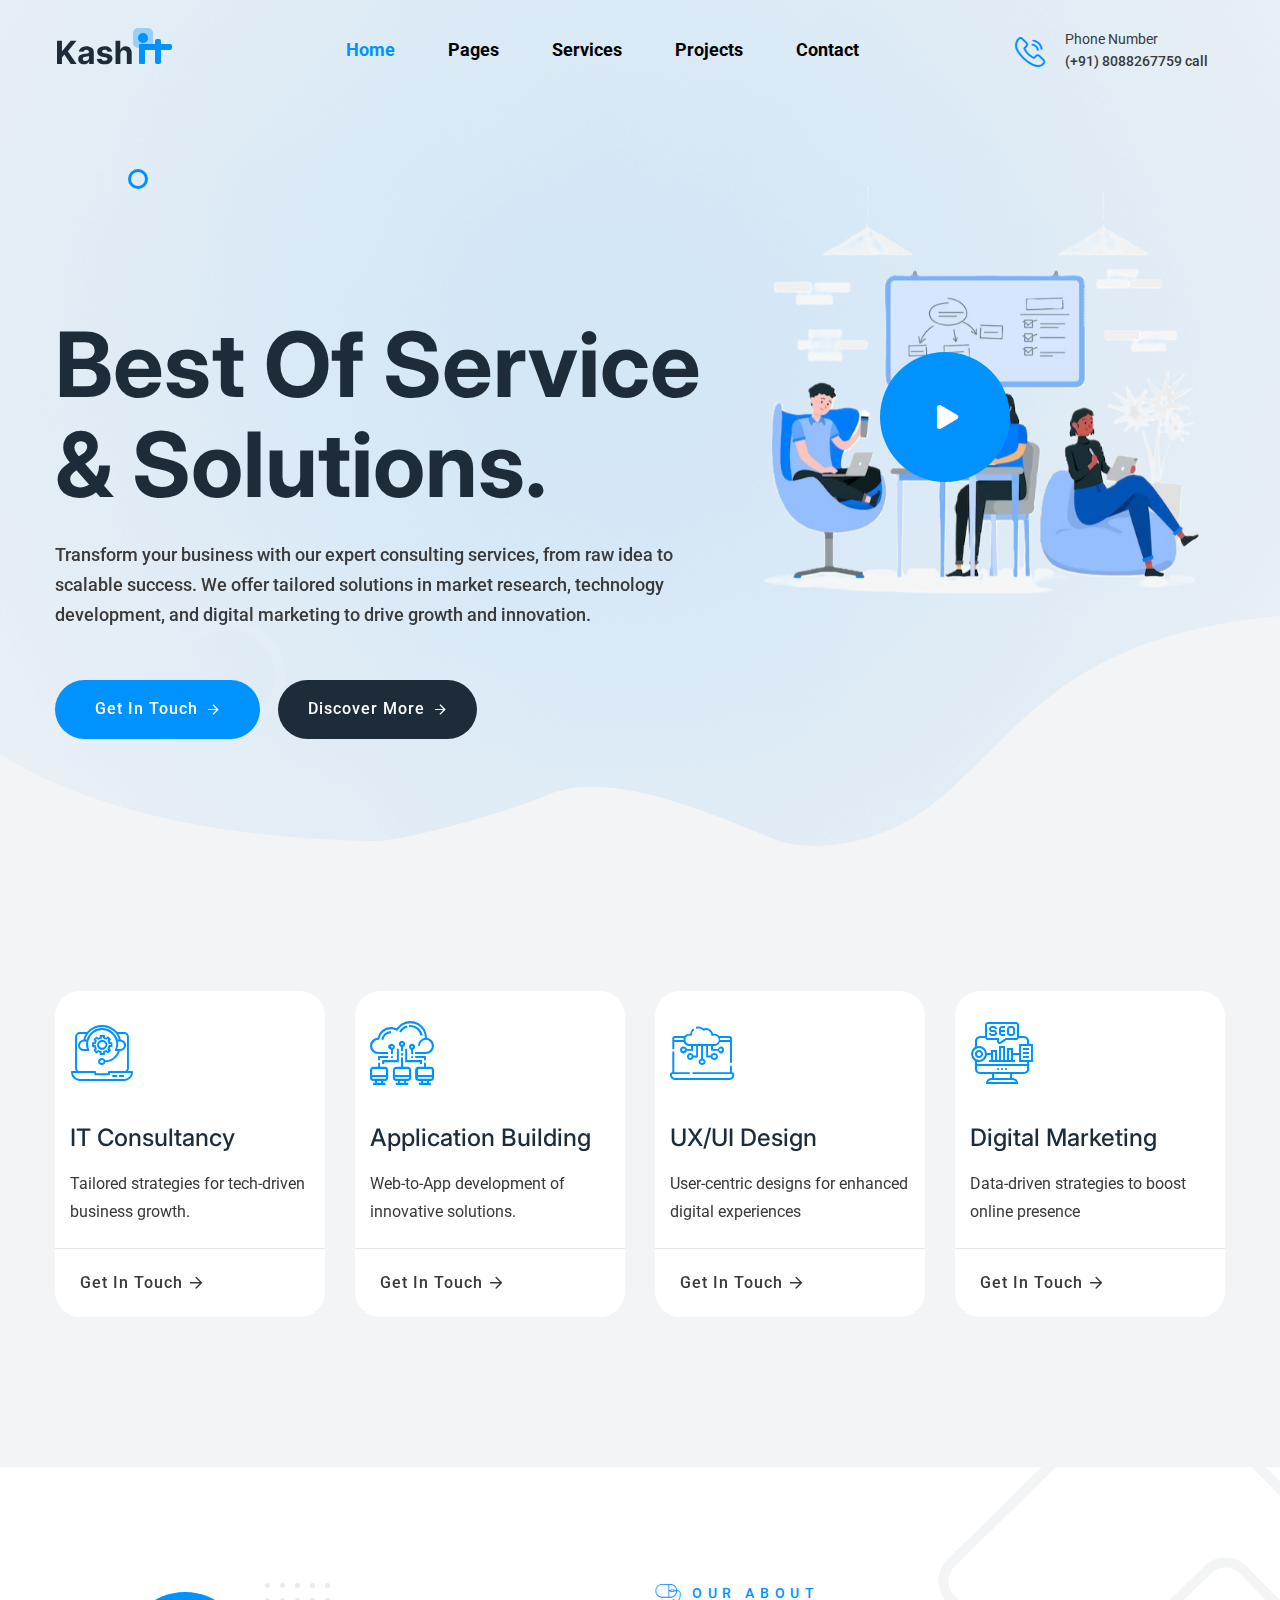
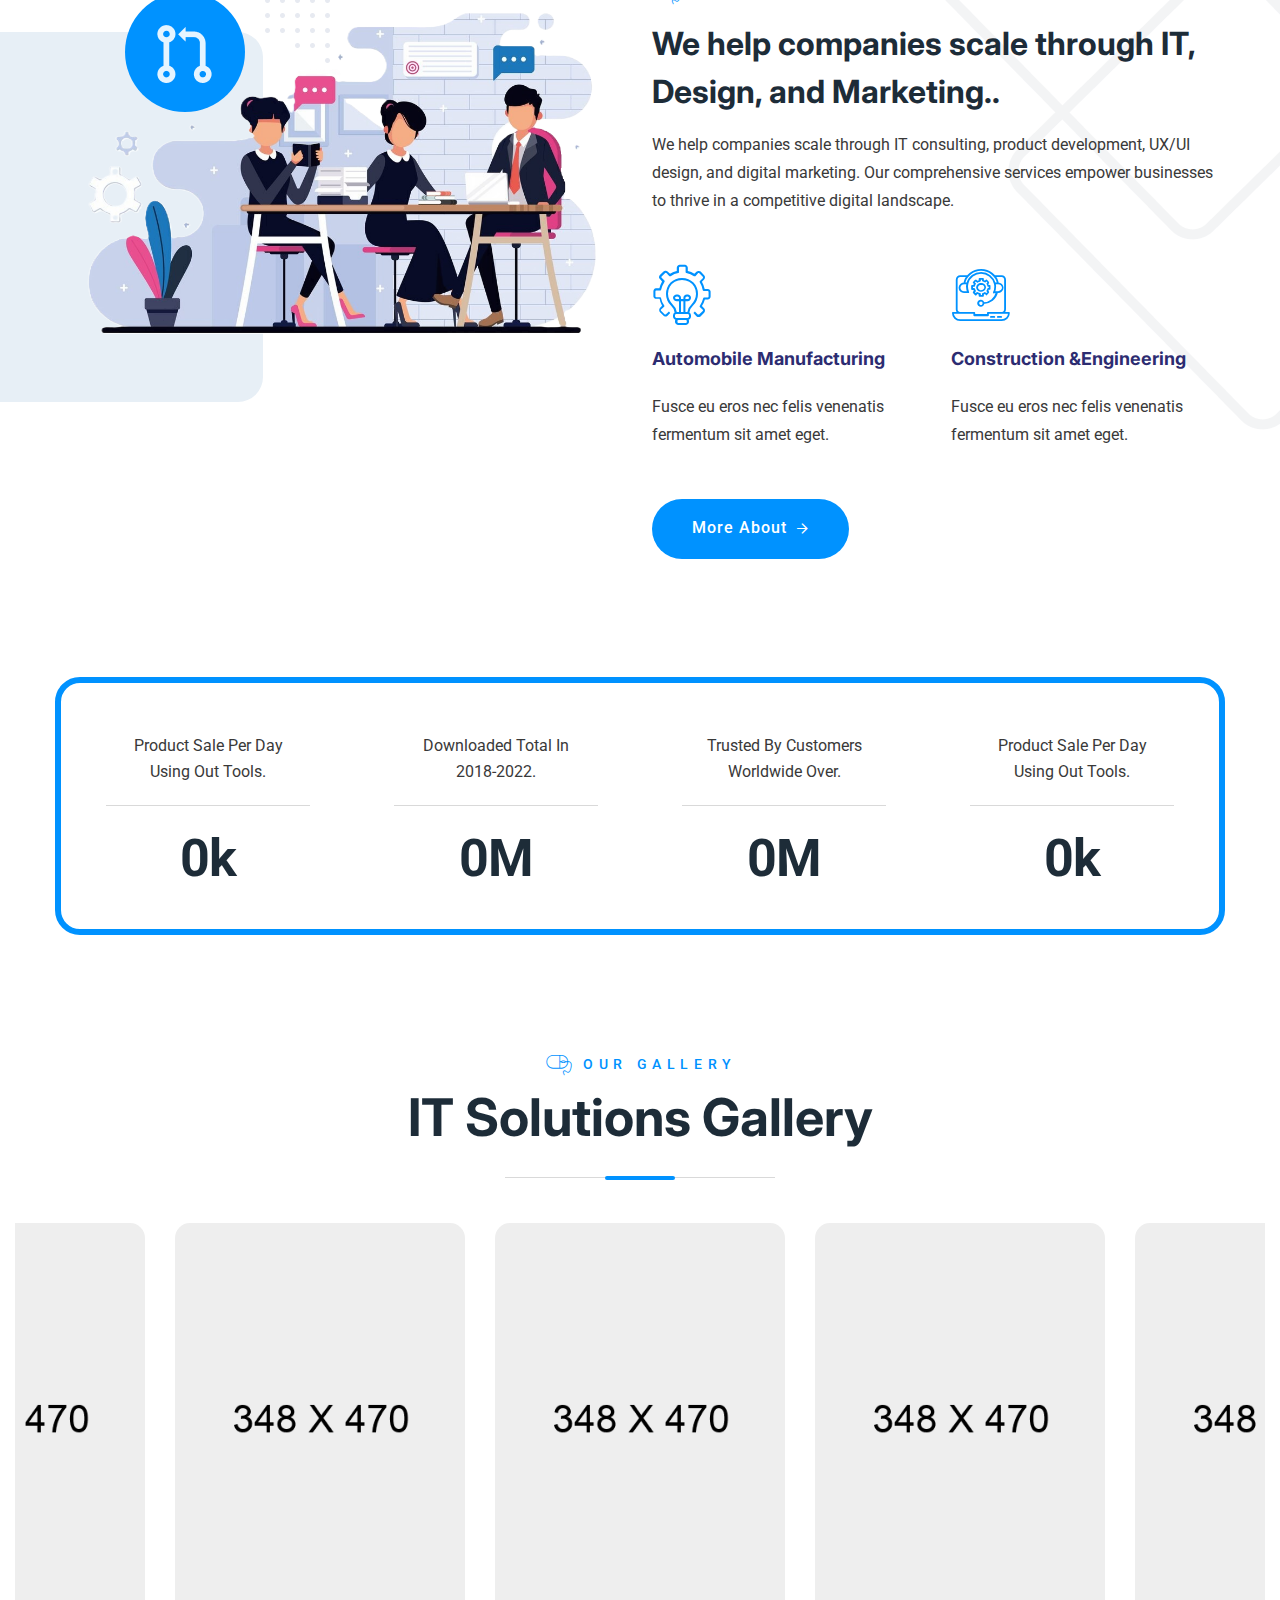
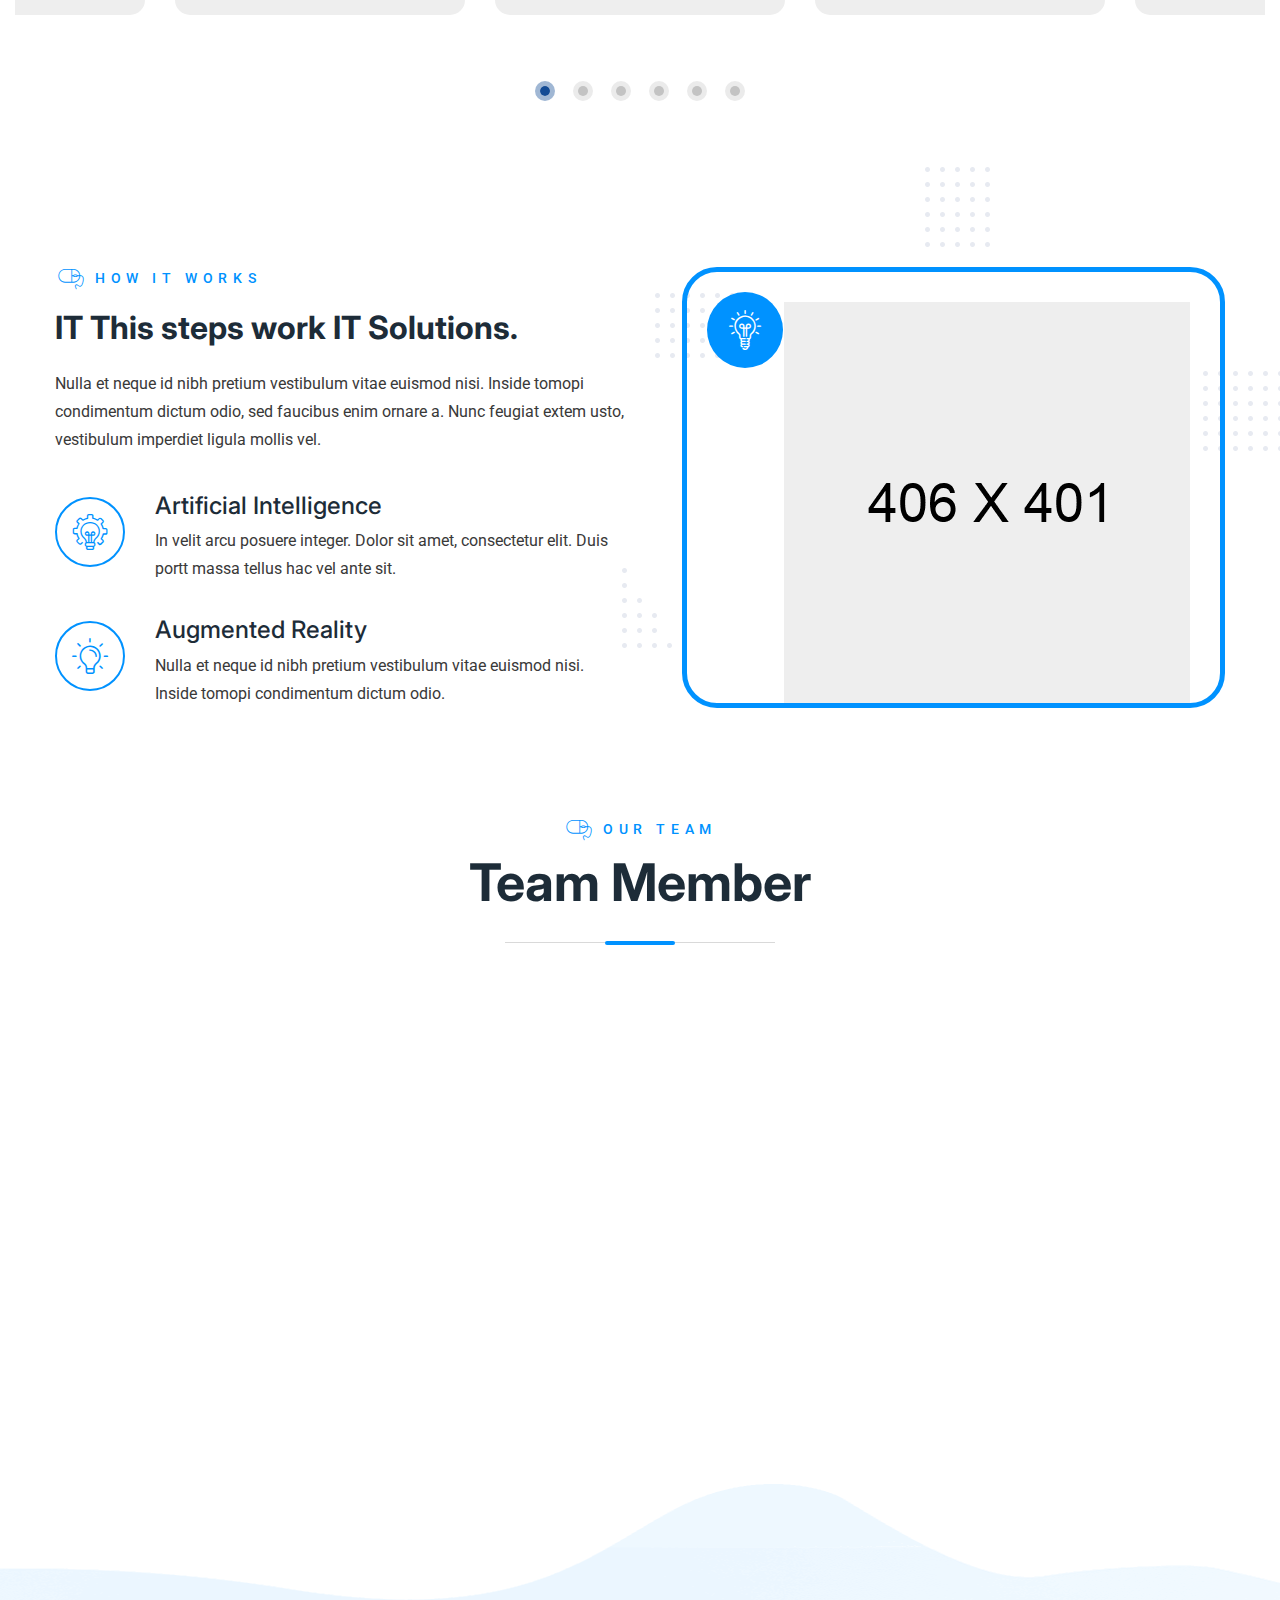
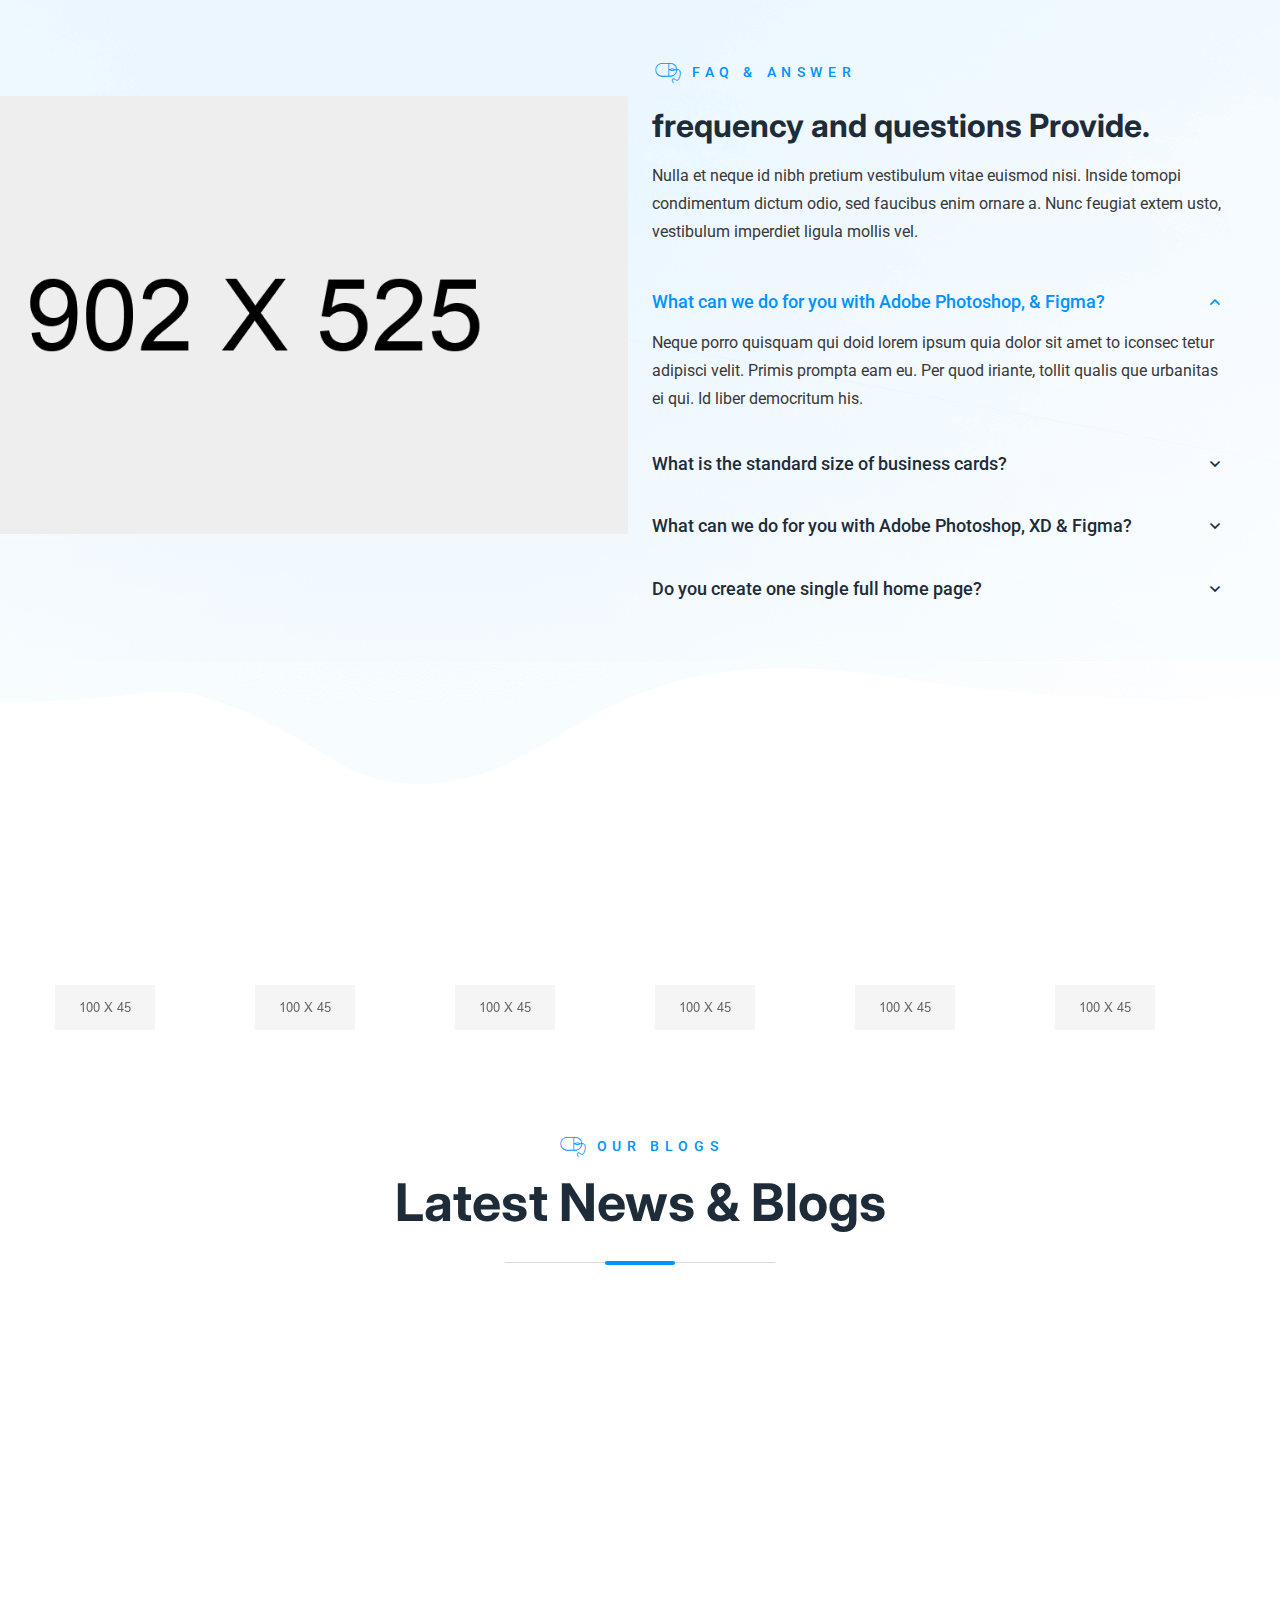
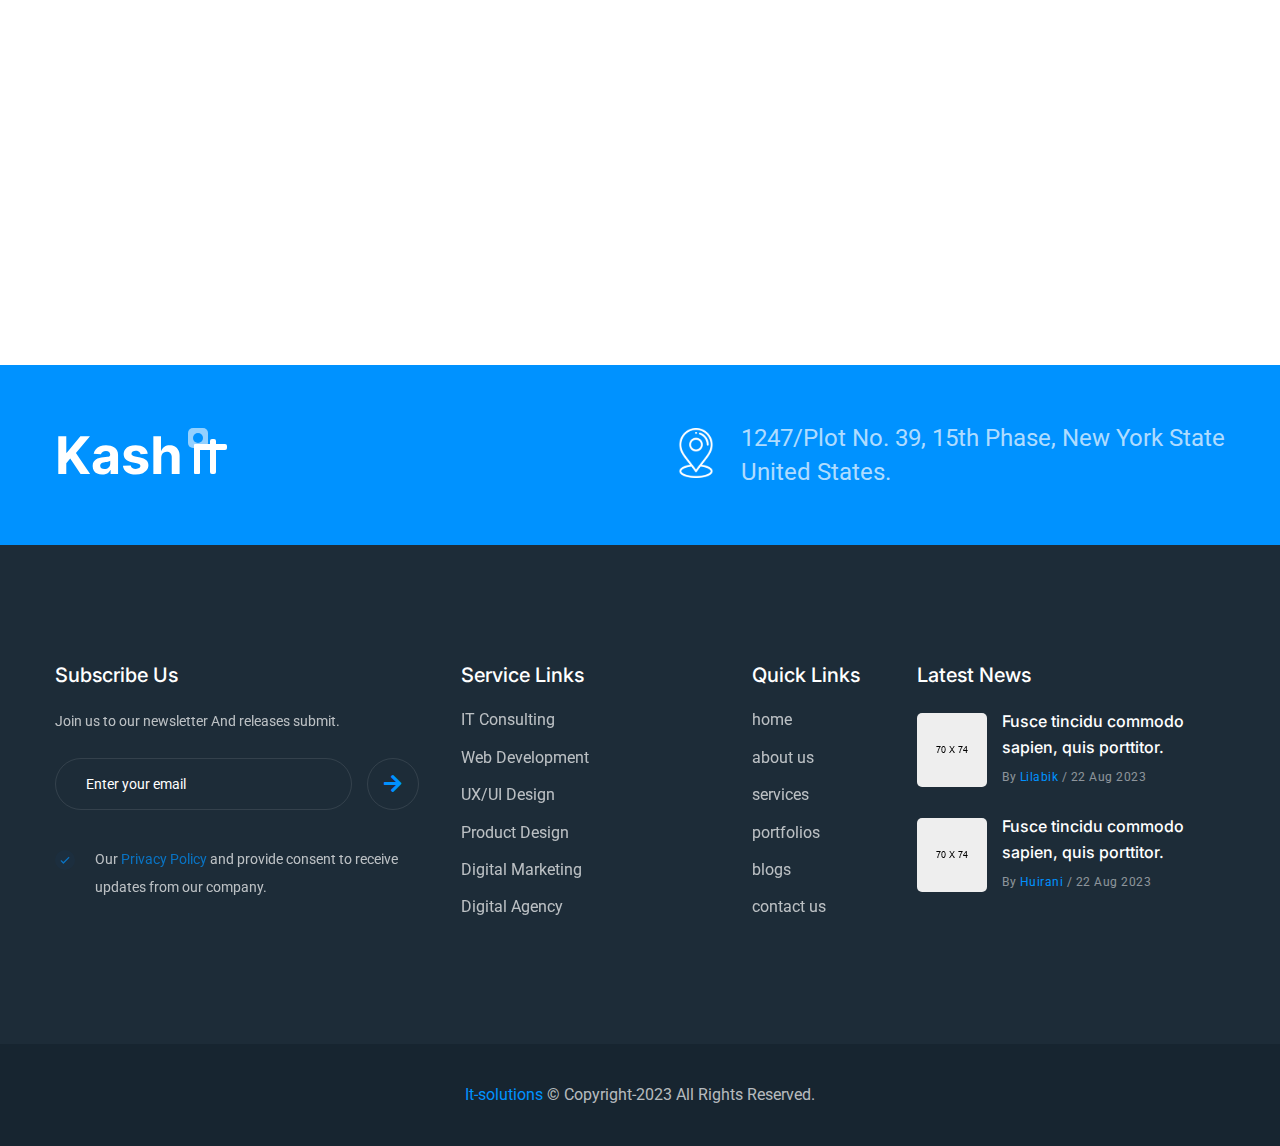
==== commit e6884ee2: "update:updating content of homepage" ====
--- a/index.html
+++ b/index.html
@@ -123,7 +123,7 @@
 							<div class="header-phone_inner">
 								<span class="header-phone_icon flaticon-telephone"></span>
 								Phone Number <br>
-								<a href="tel:+1245-45678">(1)245-45678 call</a>
+								<a href="tel:8088267759">(+91) 8088267759 call</a>
 							</div>
 						</div>
 						
@@ -203,7 +203,7 @@
 						<div class="slider-one_title-column col-lg-7 col-md-12 col-sm-12">
 							<div class="slider-one_title-inner">
 								<h1 class="slider-one_heading">Best Of Service <br> & Solutions.</h1>
-								<div class="slider-one_text">Pellentesque a arcu tincidunt, sollicitudin eros sed, venenatis justo. Proin sed tellus massa. Nullam bibendum sodales est in faucibus.</div>
+								<div class="slider-one_text">Transform your business with our expert consulting services, from raw idea to scalable success. We offer tailored solutions in market research, technology development, and digital marketing to drive growth and innovation.</div>
 								<!-- Button Box -->
 								<div class="slider-one_button-box">
 									<a class="btn-style-one theme-btn" href="contact.html">
@@ -234,83 +234,7 @@
 				</div>
 			</div>
 
-			<!-- Slide -->
-			<div class="slide">
-				<div class="auto-container">
-					<div class="row clearfix">
-						<!-- Slider One Title Column -->
-						<div class="slider-one_title-column col-lg-7 col-md-12 col-sm-12">
-							<div class="slider-one_title-inner">
-								<h1 class="slider-one_heading">Best Of Service <br> & Solutions.</h1>
-								<div class="slider-one_text">Pellentesque a arcu tincidunt, sollicitudin eros sed, venenatis justo. Proin sed tellus massa. Nullam bibendum sodales est in faucibus.</div>
-								<!-- Button Box -->
-								<div class="slider-one_button-box">
-									<a class="btn-style-one theme-btn" href="contact.html">
-										<div class="btn-wrap">
-											<span class="text-one">Get In Touch <i class="fa-solid fa-arrow-right fa-fw"></i></span>
-											<span class="text-two">Get In Touch <i class="fa-solid fa-arrow-right fa-fw"></i></span>
-										</div>
-									</a>
-									<a class="btn-style-two theme-btn" href="about.html">
-										<div class="btn-wrap">
-											<span class="text-one">Discover more <i class="fa-solid fa-arrow-right fa-fw"></i></span>
-											<span class="text-two">Discover more <i class="fa-solid fa-arrow-right fa-fw"></i></span>
-										</div>
-									</a>
-								</div>
-							</div>
-						</div>
-						<!-- Slider One Image Column -->
-						<div class="slider-one_image-column col-lg-5 col-md-12 col-sm-12">
-							<a href="https://www.youtube.com/watch?v=kxPCFljwJws" class="lightbox-video slider-one_play"><span class="fa fa-play"><i class="ripple"></i></span></a>
-							<div class="slider-one_image-inner parallax-scene-2">
-								<div class="image" data-depth="0.20">
-									<img src="images/main-slider/image-1.png" alt="" />
-								</div>
-							</div>
-						</div>
-					</div>
-				</div>
-			</div>
-
-			<!-- Slide -->
-			<div class="slide">
-				<div class="auto-container">
-					<div class="row clearfix">
-						<!-- Slider One Title Column -->
-						<div class="slider-one_title-column col-lg-7 col-md-12 col-sm-12">
-							<div class="slider-one_title-inner">
-								<h1 class="slider-one_heading">Best Of Service <br> & Solutions.</h1>
-								<div class="slider-one_text">Pellentesque a arcu tincidunt, sollicitudin eros sed, venenatis justo. Proin sed tellus massa. Nullam bibendum sodales est in faucibus.</div>
-								<!-- Button Box -->
-								<div class="slider-one_button-box">
-									<a class="btn-style-one theme-btn" href="contact.html">
-										<div class="btn-wrap">
-											<span class="text-one">Get In Touch <i class="fa-solid fa-arrow-right fa-fw"></i></span>
-											<span class="text-two">Get In Touch <i class="fa-solid fa-arrow-right fa-fw"></i></span>
-										</div>
-									</a>
-									<a class="btn-style-two theme-btn" href="about.html">
-										<div class="btn-wrap">
-											<span class="text-one">Discover more <i class="fa-solid fa-arrow-right fa-fw"></i></span>
-											<span class="text-two">Discover more <i class="fa-solid fa-arrow-right fa-fw"></i></span>
-										</div>
-									</a>
-								</div>
-							</div>
-						</div>
-						<!-- Slider One Image Column -->
-						<div class="slider-one_image-column col-lg-5 col-md-12 col-sm-12">
-							<a href="https://www.youtube.com/watch?v=kxPCFljwJws" class="lightbox-video slider-one_play"><span class="fa fa-play"><i class="ripple"></i></span></a>
-							<div class="slider-one_image-inner parallax-scene-3">
-								<div class="image" data-depth="0.20">
-									<img src="images/main-slider/image-1.png" alt="" />
-								</div>
-							</div>
-						</div>
-					</div>
-				</div>
-			</div>
+		
 			
 		</div>
 	</section>
@@ -327,7 +251,7 @@
 						<div class="service-block_one-upper-box">
 							<div class="service-block_one-icon flaticon-customer-support-1"></div>
 							<h4 class="service-block_one-title"><a href="service-detail.html">IT Consultancy</a></h4>
-							<div class="service-block_one-text">Phasellus neque nibh, cursus ullamcorper at.</div>
+							<div class="service-block_one-text">Tailored strategies for tech-driven business growth.</div>
 						</div>
 						<div class="service-block_one-lower-box">
 							<a class="service-block_one-more" href="service-detail.html">Get In Touch</a>
@@ -340,8 +264,8 @@
 					<div class="service-block_one-inner">
 						<div class="service-block_one-upper-box">
 							<div class="service-block_one-icon flaticon-cloud-service"></div>
-							<h4 class="service-block_one-title"><a href="service-detail.html">IT Management</a></h4>
-							<div class="service-block_one-text">Phasellus neque nibh, cursus ullamcorper at.</div>
+							<h4 class="service-block_one-title"><a href="service-detail.html">Application Building</a></h4>
+							<div class="service-block_one-text">Web-to-App development of innovative solutions.</div>
 						</div>
 						<div class="service-block_one-lower-box">
 							<a class="service-block_one-more" href="service-detail.html">Get In Touch</a>
@@ -354,8 +278,8 @@
 					<div class="service-block_one-inner">
 						<div class="service-block_one-upper-box">
 							<div class="service-block_one-icon flaticon-cloud-service-1"></div>
-							<h4 class="service-block_one-title"><a href="service-detail.html">Data & Analytics</a></h4>
-							<div class="service-block_one-text">Phasellus neque nibh, cursus ullamcorper at.</div>
+							<h4 class="service-block_one-title"><a href="service-detail.html">UX/UI Design</a></h4>
+							<div class="service-block_one-text">User-centric designs for enhanced digital experiences</div>
 						</div>
 						<div class="service-block_one-lower-box">
 							<a class="service-block_one-more" href="service-detail.html">Get In Touch</a>
@@ -368,8 +292,8 @@
 					<div class="service-block_one-inner">
 						<div class="service-block_one-upper-box">
 							<div class="service-block_one-icon flaticon-seo"></div>
-							<h4 class="service-block_one-title"><a href="service-detail.html">Cyber Security</a></h4>
-							<div class="service-block_one-text">Phasellus neque nibh, cursus ullamcorper at.</div>
+							<h4 class="service-block_one-title"><a href="service-detail.html">Digital Marketing</a></h4>
+							<div class="service-block_one-text">Data-driven strategies to boost online presence</div>
 						</div>
 						<div class="service-block_one-lower-box">
 							<a class="service-block_one-more" href="service-detail.html">Get In Touch</a>
@@ -378,7 +302,7 @@
 				</div>
 				
 				<!-- Service Block One -->
-				<div class="service-block_one">
+				<!-- <div class="service-block_one">
 					<div class="service-block_one-inner">
 						<div class="service-block_one-upper-box">
 							<div class="service-block_one-icon flaticon-customer-support-1"></div>
@@ -389,10 +313,10 @@
 							<a class="service-block_one-more" href="service-detail.html">Get In Touch</a>
 						</div>
 					</div>
-				</div>
+				</div> -->
 
 				<!-- Service Block One -->
-				<div class="service-block_one">
+				<!-- <div class="service-block_one">
 					<div class="service-block_one-inner">
 						<div class="service-block_one-upper-box">
 							<div class="service-block_one-icon flaticon-cloud-service"></div>
@@ -403,10 +327,10 @@
 							<a class="service-block_one-more" href="service-detail.html">Get In Touch</a>
 						</div>
 					</div>
-				</div>
+				</div> -->
 
 				<!-- Service Block One -->
-				<div class="service-block_one">
+				<!-- <div class="service-block_one">
 					<div class="service-block_one-inner">
 						<div class="service-block_one-upper-box">
 							<div class="service-block_one-icon flaticon-cloud-service-1"></div>
@@ -417,10 +341,10 @@
 							<a class="service-block_one-more" href="service-detail.html">Get In Touch</a>
 						</div>
 					</div>
-				</div>
+				</div> -->
 
 				<!-- Service Block One -->
-				<div class="service-block_one">
+				<!-- <div class="service-block_one">
 					<div class="service-block_one-inner">
 						<div class="service-block_one-upper-box">
 							<div class="service-block_one-icon flaticon-seo"></div>
@@ -431,7 +355,7 @@
 							<a class="service-block_one-more" href="service-detail.html">Get In Touch</a>
 						</div>
 					</div>
-				</div>
+				</div> -->
 
 			</div>
 		</div>
@@ -448,10 +372,10 @@
 					<div class="about-one_pattern-two" data-parallax='{"y" : 60}' style="background-image:url(images/background/pattern-3.png)"></div>
 					<div class="about-one_color-layer" data-parallax='{"x" : 60}'></div>
 					<div class="about-one_image-inner">
-						<div class="about-one_counter">
+						<!-- <div class="about-one_counter">
 							<div class="about-one_counter-words">+<span class="odometer" data-count="12"></span>k</div>
 							<div class="about-one_counter-text">Our Active Member</div>
-						</div>
+						</div> -->
 						<div class="about-one_image-icon" data-depth="0.20"><img src="images/icons/service-3.png" alt="" /></div>
 						<div class="parallax-scene-4">
 							<div class="about-one_image" data-depth="0.20">
@@ -464,8 +388,8 @@
 				<div class="about-one_content-column col-lg-6 col-md-12 col-sm-12">
 					<div class="about-one_content-inner">
 						<div class="about-one_title">Our About</div>
-						<h3 class="about-one_heading">We Help our Companies Scale Engineering IT services.</h3>
-						<div class="about-one_text">Nulla et neque id nibh pretium vestibulum vitae euismod nisi. Inside tomopi condimentum dictum odio, sed faucibus enim ornare a. Nunc feugiat extem usto, vestibulum imperdiet ligula mollis vel.</div>
+						<h3 class="about-one_heading">We help companies scale through IT, Design, and Marketing..</h3>
+						<div class="about-one_text">We help companies scale through IT consulting, product development, UX/UI design, and digital marketing. Our comprehensive services empower businesses to thrive in a competitive digital landscape.</div>
 						<div class="row clearfix">
 							<!-- About One Block -->
 							<div class="about-one_block col-lg-6 col-md-6 col-sm-12">
--- a/css/style.css
+++ b/css/style.css
@@ -73,6 +73,7 @@
 	position: relative;
 	color: var(--color-two);
 	margin-right:-20px;
+	/* font-size: 80px; */
 	
 	opacity: 0;
 	transform:translateY(100px);
@@ -392,7 +393,7 @@
 
 .service-block_one-upper-box{
 	position: relative;
-	padding: 40px 25px 22px;
+	padding: 30px 15px 22px;
 }
 
 .service-block_one-title{
@@ -404,6 +405,7 @@
 .service-block_one-title a{
 	position: relative;
 	color: var(--color-two);
+	width: max-content;
 
 	transition:all 300ms ease;
 	-moz-transition:all 300ms ease;
@@ -589,8 +591,8 @@
 
 .about-one_image-icon{
 	position: absolute;
-	left: 130px;
-	top: 100px;
+	left: 70px;
+	top: 10px;
 	width: 120px;
 	height: 120px;
 	z-index: 1;
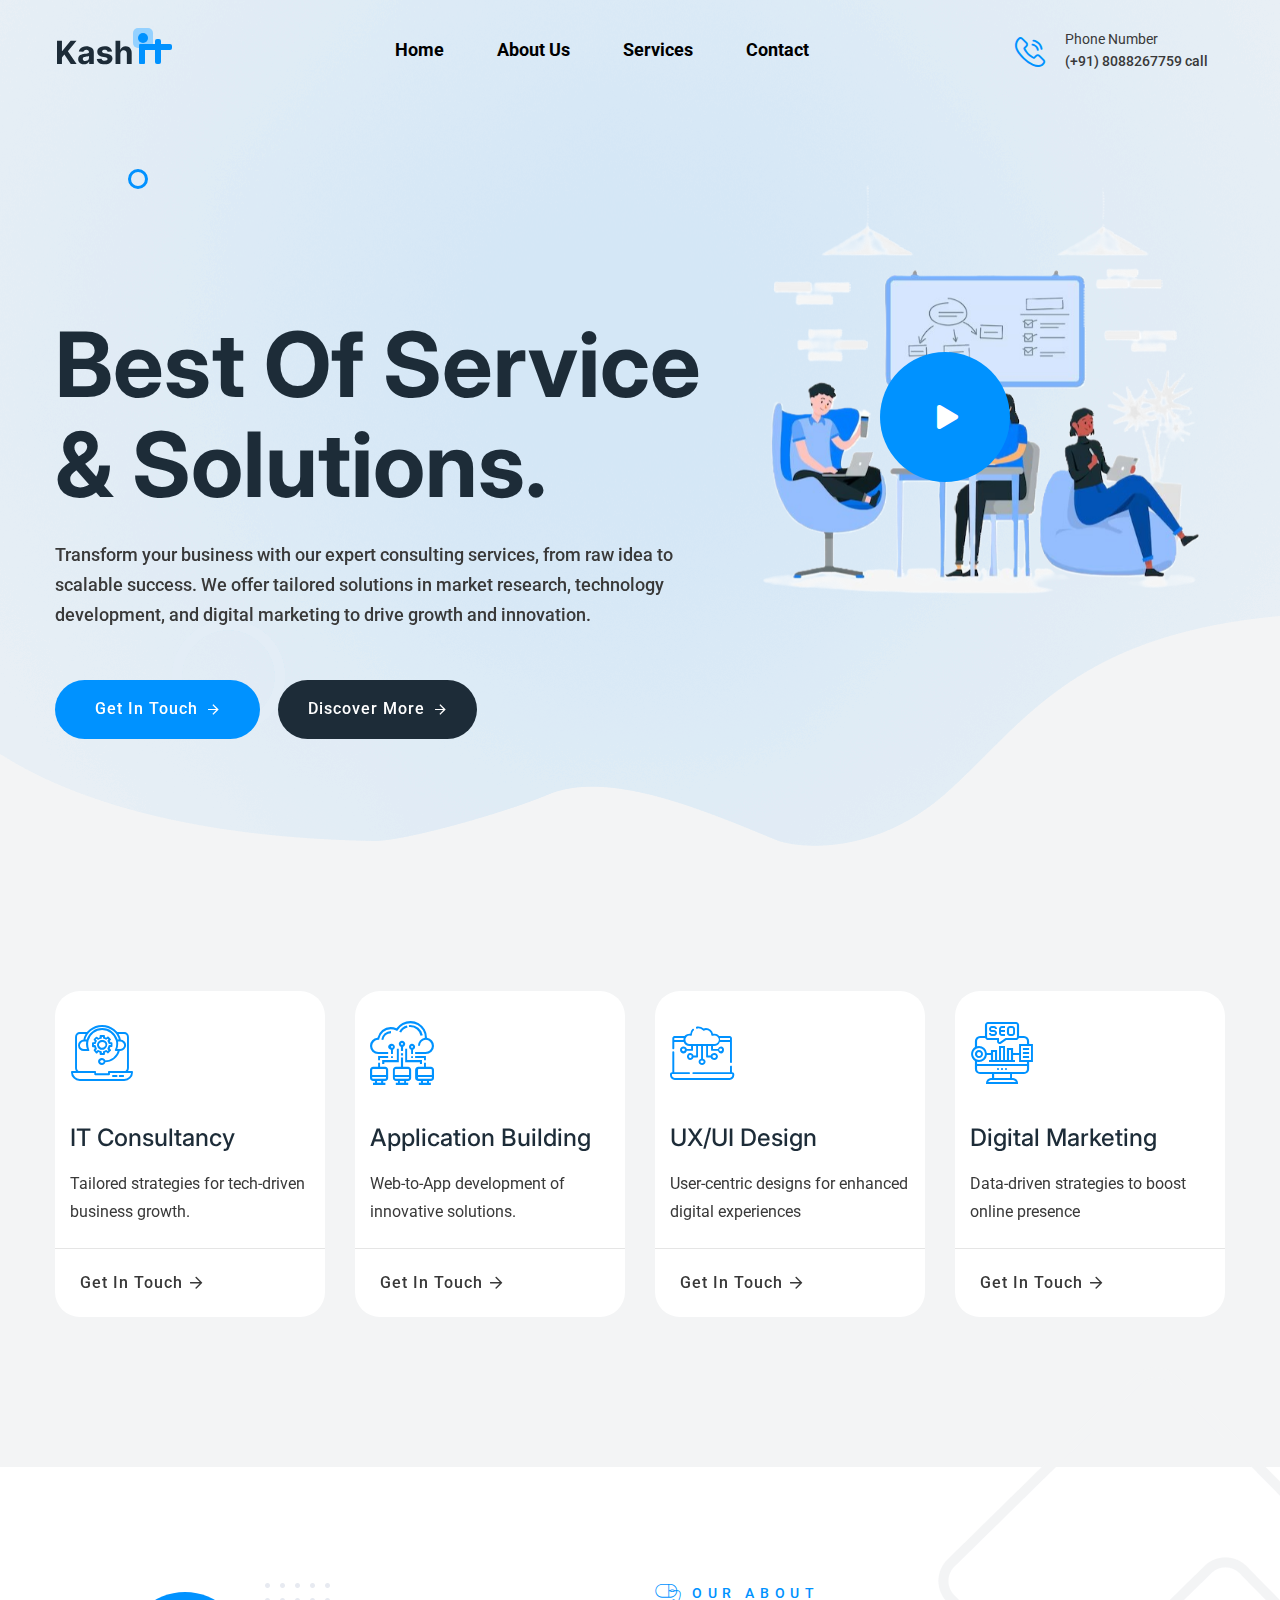
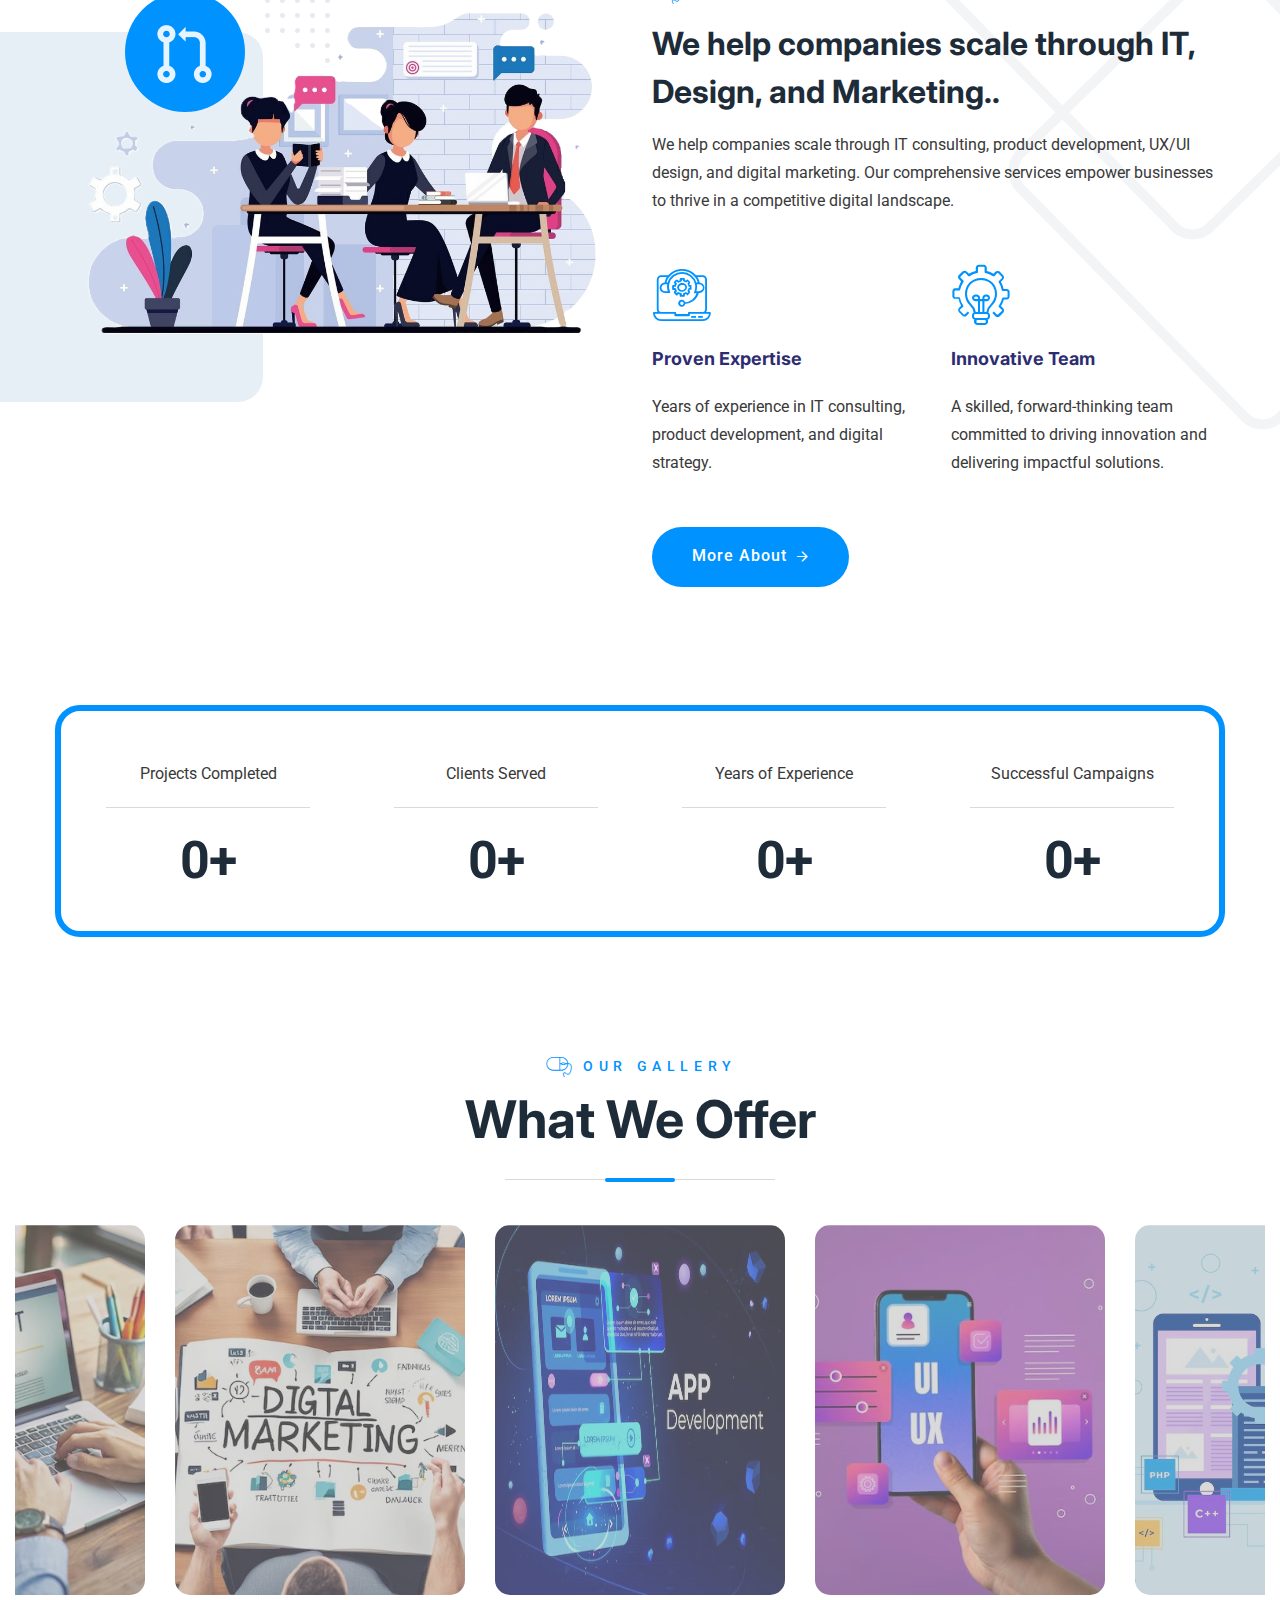
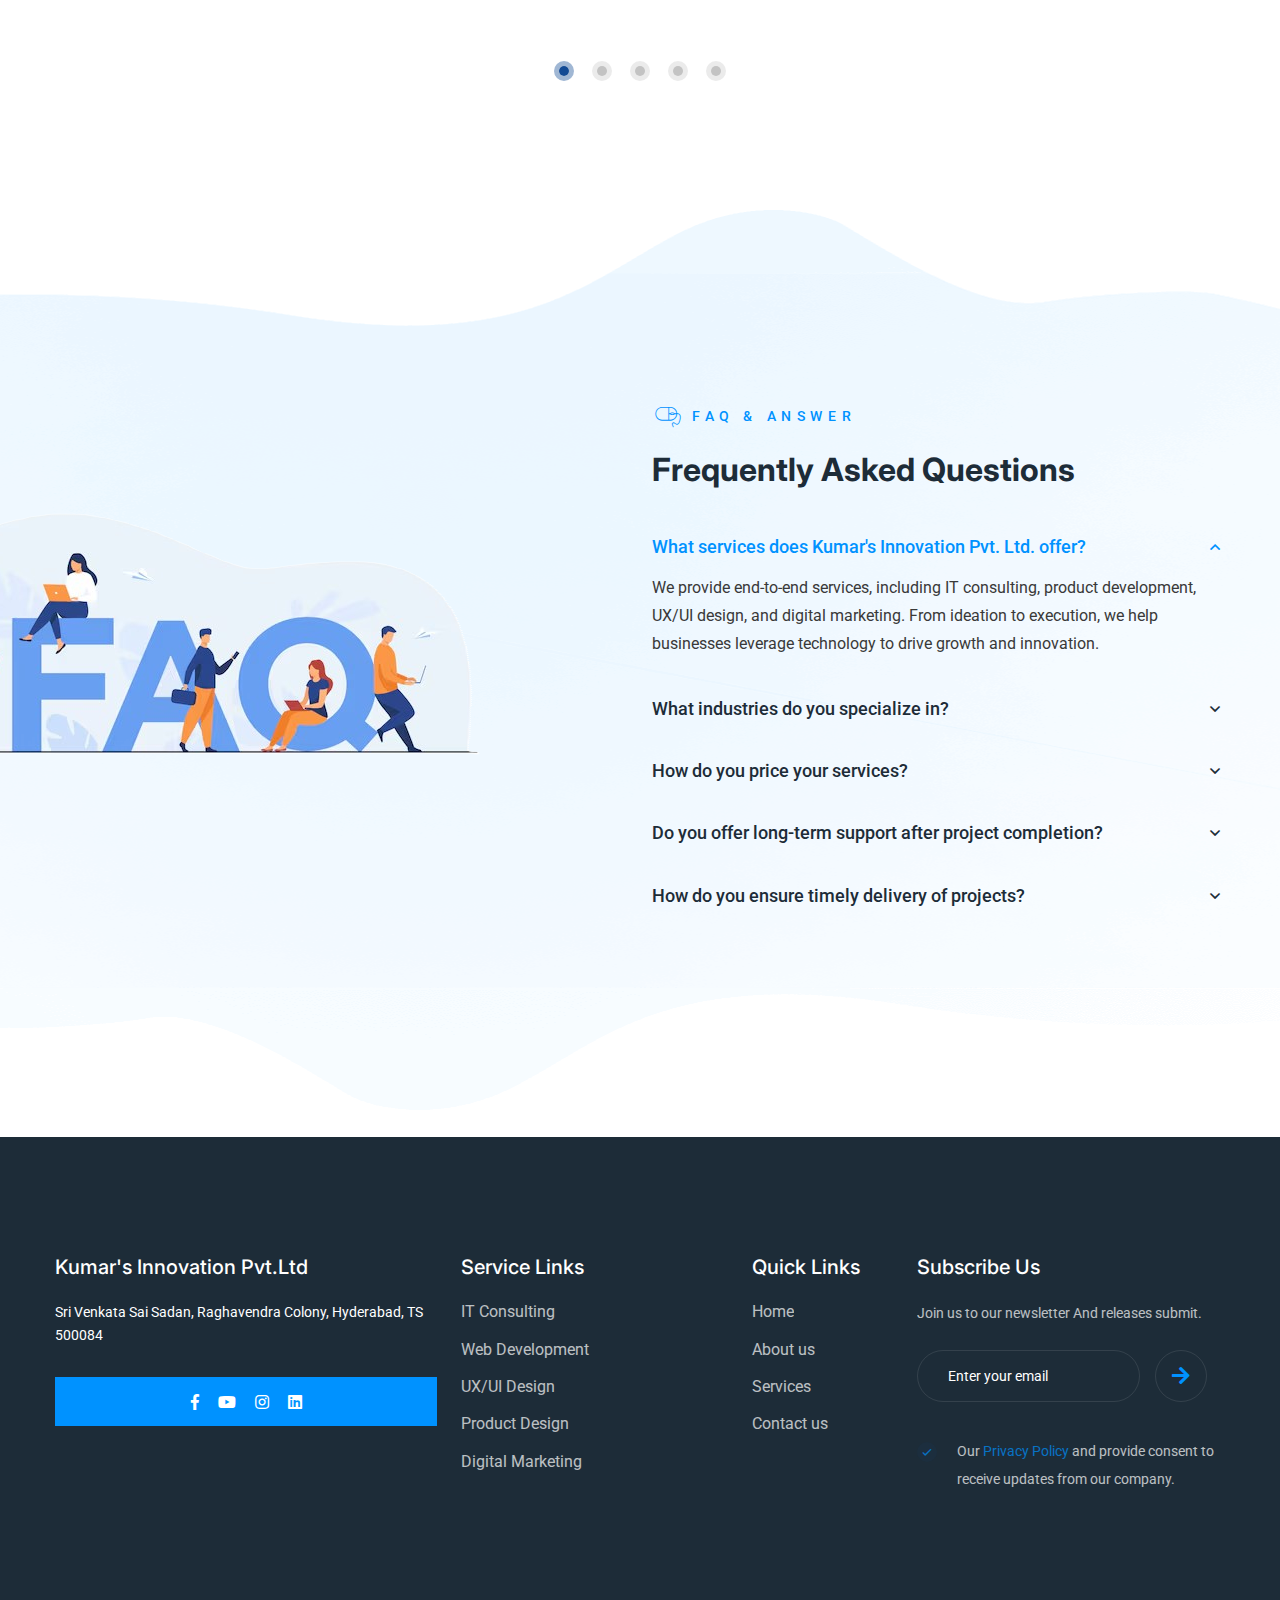
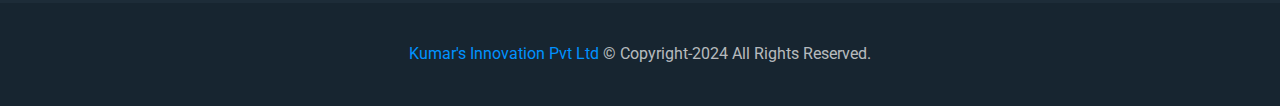
==== commit c73a22ca: "update:updated Homepage a/c to requirement" ====
--- a/index.html
+++ b/index.html
@@ -2,7 +2,7 @@
 <html>
 <head>
 <meta charset="utf-8">
-<title>IT Kashit - Technology & IT Solutions HTML Template | Homepage 01</title>
+<title>Kumar's Innovation | Technology, Design, and Growth</title>
 <!-- Stylesheets -->
 <link href="css/bootstrap.css" rel="stylesheet">
 <link href="css/style.css" rel="stylesheet">
@@ -63,21 +63,10 @@
 							<div class="navbar-collapse collapse clearfix" id="navbarSupportedContent">
 								<ul class="navigation clearfix">
 									<li class="dropdown"><a href="#">Home</a>
-										<ul>
-											<li><a href="index.html">Homepage One</a></li>
-											<li><a href="index-2.html">Homepage Two</a></li>
-											<li><a href="index-3.html">Homepage Three</a></li>
-											<li class="dropdown"><a href="#">Header Styles</a>
-												<ul>
-													<li><a href="index.html">Header Style One</a></li>
-													<li><a href="index-2.html">Header Style Two</a></li>
-													<li><a href="index-3.html">Header Style Three</a></li>
-												</ul>
-											</li>
-										</ul>
+										 
 									</li>
-									<li class="dropdown"><a href="#">Pages</a>
-										<ul>
+									<li><a href="about.html">About Us</a></li>
+										<!-- <ul>
 											<li><a href="about.html">About Us</a></li>
 											<li><a href="faq.html">Faq's</a></li>
 											<li><a href="team.html">Team</a></li>
@@ -97,15 +86,15 @@
 												</ul>
 											</li>
 										</ul>
-									</li>
+									</li> -->
 									<li class="dropdown"><a href="#">Services</a>
-										<ul>
+										<!-- <ul>
 											<li><a href="services.html">Services</a></li>
 											<li><a href="service-detail.html">Service Detail</a></li>
-										</ul>
+										</ul> -->
 									</li>
 									
-									<li><a href="gallery.html">Projects</a></li>
+									<!-- <li><a href="gallery.html">Projects</a></li> -->
 									<li><a href="contact.html">Contact</a></li>
 								</ul>
 							</div>
@@ -391,18 +380,19 @@
 						<h3 class="about-one_heading">We help companies scale through IT, Design, and Marketing..</h3>
 						<div class="about-one_text">We help companies scale through IT consulting, product development, UX/UI design, and digital marketing. Our comprehensive services empower businesses to thrive in a competitive digital landscape.</div>
 						<div class="row clearfix">
-							<!-- About One Block -->
-							<div class="about-one_block col-lg-6 col-md-6 col-sm-12">
-								<div class="about-one_block-icon flaticon-idea"></div>
-								<h6 class="about-one_block-heading">Automobile Manufacturing</h6>
-								<div class="about-one_block-text">Fusce eu eros nec felis venenatis fermentum sit amet eget.</div>
-							</div>
+						
 							<!-- About One Block -->
 							<div class="about-one_block col-lg-6 col-md-6 col-sm-12">
 								<div class="about-one_block-icon flaticon-customer-support-1"></div>
-								<h6 class="about-one_block-heading">Construction &Engineering</h6>
-								<div class="about-one_block-text">Fusce eu eros nec felis venenatis fermentum sit amet eget.</div>
-							</div>
+								<h6 class="about-one_block-heading">Proven Expertise</h6>
+								<div class="about-one_block-text">Years of experience in IT consulting, product development, and digital strategy.</div>
+							</div>
+								<!-- About One Block -->
+								<div class="about-one_block col-lg-6 col-md-6 col-sm-12">
+									<div class="about-one_block-icon flaticon-idea"></div>
+									<h6 class="about-one_block-heading">Innovative Team</h6>
+									<div class="about-one_block-text">A skilled, forward-thinking team committed to driving innovation and delivering impactful solutions.</div>
+								</div>
 						</div>
 						<!-- Button Box -->
 						<div class="about-one_button-box">
@@ -428,32 +418,32 @@
 					<!-- Image Column -->
 					<div class="counter-one_count-column col-lg-3 col-md-6 col-sm-12">
 						<div class="counter-one_count-inner">
-							<div class="counter-one_text">Product Sale Per Day <br> Using Out Tools.</div>
-							<div class="counter-one_counter"><span class="odometer" data-count="31"></span>k</div>
+							<div class="counter-one_text">Projects Completed</div>
+							<div class="counter-one_counter"><span class="odometer" data-count="10"></span>+</div>
 						</div>
 					</div>
 
 					<!-- Image Column -->
 					<div class="counter-one_count-column col-lg-3 col-md-6 col-sm-12">
 						<div class="counter-one_count-inner">
-							<div class="counter-one_text">Downloaded Total In <br> 2018-2022.</div>
-							<div class="counter-one_counter"><span class="odometer" data-count="2"></span>M</div>
+							<div class="counter-one_text">Clients Served</div>
+							<div class="counter-one_counter"><span class="odometer" data-count="4"></span>+</div>
 						</div>
 					</div>
 
 					<!-- Image Column -->
 					<div class="counter-one_count-column col-lg-3 col-md-6 col-sm-12">
 						<div class="counter-one_count-inner">
-							<div class="counter-one_text">Trusted By Customers <br> Worldwide Over.</div>
-							<div class="counter-one_counter"><span class="odometer" data-count="50"></span>M</div>
+							<div class="counter-one_text">Years of Experience</div>
+							<div class="counter-one_counter"><span class="odometer" data-count="4"></span>+</div>
 						</div>
 					</div>
 
 					<!-- Image Column -->
 					<div class="counter-one_count-column col-lg-3 col-md-6 col-sm-12">
 						<div class="counter-one_count-inner">
-							<div class="counter-one_text">Product Sale Per Day <br> Using Out Tools.</div>
-							<div class="counter-one_counter"><span class="odometer" data-count="31"></span>k</div>
+							<div class="counter-one_text">Successful Campaigns</div>
+							<div class="counter-one_counter"><span class="odometer" data-count="100"></span>+</div>
 						</div>
 					</div>
 
@@ -469,7 +459,7 @@
 			<!-- Sec Title -->
 			<div class="sec-title centered">
 				<div class="sec-title_title">Our gallery</div>
-				<h2 class="sec-title_heading">IT Solutions Gallery</h2>
+				<h2 class="sec-title_heading">What We Offer</h2>
 				<div class="sec-title_separator"></div>
 			</div>
 		</div>
@@ -478,6 +468,83 @@
 
 				<!-- Gallery One Block -->
 				<div class="gallery-one_block">
+					<div class="gallery-one_block-inner">
+						<div class="gallery-one_block-image">
+							<img src="images/homepage/whatweoffer/appdevelopment.png" alt="" style="height: 370px;object-fit: fill; clip-path: inset(0 0 0 0); filter: brightness(0.8); opacity: 0.7; border-radius: 10px;"  />
+							<div class="gallery-one_block-overlay">
+								<div class="gallery-one_block-overlay-content">
+									<div class="gallery-one_block-category">Security, Design</div>
+									<h4 class="gallery-one_block-heading"><a href="case-detail.html">Mobile Application</a></h4>
+								</div>
+							</div>
+						</div>
+					</div>
+				</div>
+
+				<!-- Gallery One Block -->
+				<div class="gallery-one_block">
+					<div class="gallery-one_block-inner">
+						<div class="gallery-one_block-image">
+							<img src="images/homepage/whatweoffer/uiux.png" alt="" style="height: 370px;object-fit: cover; clip-path: inset(0 0 0 0); filter: brightness(0.8); opacity: 0.7; border-radius: 10px;"  />
+							<div class="gallery-one_block-overlay">
+								<div class="gallery-one_block-overlay-content">
+									<div class="gallery-one_block-category">Design</div>
+									<h4 class="gallery-one_block-heading"><a href="case-detail.html">Ui & Ux Design</a></h4>
+								</div>
+							</div>
+						</div>
+					</div>
+				</div>
+
+				<!-- Gallery One Block -->
+				<div class="gallery-one_block">
+					<div class="gallery-one_block-inner">
+						<div class="gallery-one_block-image"> 
+							<img src="images/homepage/whatweoffer/website.png" alt="" style="height: 370px;object-fit: cover; clip-path: inset(0 0 0 0); filter: brightness(0.8); opacity: 0.7; border-radius: 10px;"  />
+							<div class="gallery-one_block-overlay">
+								<div class="gallery-one_block-overlay-content">
+									<div class="gallery-one_block-category">Development</div>
+									<h4 class="gallery-one_block-heading"><a href="case-detail.html">Website Development</a></h4>
+								</div>
+							</div>
+						</div>
+					</div>
+				</div>
+
+				<!-- Gallery One Block -->
+				<div class="gallery-one_block">
+					<div class="gallery-one_block-inner">
+						<div class="gallery-one_block-image">
+							<img src="images/homepage/whatweoffer/content.png" alt="" style="height: 370px;object-fit: cover; clip-path: inset(0 0 0 0); filter: brightness(0.8); opacity: 0.7; border-radius: 10px;"  />
+
+							<div class="gallery-one_block-overlay">
+								<div class="gallery-one_block-overlay-content">
+									<div class="gallery-one_block-category">Content</div>
+									<h4 class="gallery-one_block-heading"><a href="case-detail.html">Content Writing</a></h4>
+								</div>
+							</div>
+						</div>
+					</div>
+				</div>
+
+				<!-- Gallery One Block -->
+				<div class="gallery-one_block">
+					<div class="gallery-one_block-inner">
+						<div class="gallery-one_block-image">
+							<img src="images/homepage/whatweoffer/digitalMark.png" alt="" style="height: 370px;object-fit: cover; clip-path: inset(0 0 0 0); filter: brightness(0.8); opacity: 0.7; border-radius: 10px;"  />
+
+							<div class="gallery-one_block-overlay">
+								<div class="gallery-one_block-overlay-content">
+									<div class="gallery-one_block-category">Marketing</div>
+									<h4 class="gallery-one_block-heading"><a href="case-detail.html">Digital Marketing</a></h4>
+								</div>
+							</div>
+						</div>
+					</div>
+				</div>
+
+				<!-- Gallery One Block -->
+				<!-- <div class="gallery-one_block">
 					<div class="gallery-one_block-inner">
 						<div class="gallery-one_block-image">
 							<img src="images/gallery/1.jpg" alt="" />
@@ -489,82 +556,7 @@
 							</div>
 						</div>
 					</div>
-				</div>
-
-				<!-- Gallery One Block -->
-				<div class="gallery-one_block">
-					<div class="gallery-one_block-inner">
-						<div class="gallery-one_block-image">
-							<img src="images/gallery/2.jpg" alt="" />
-							<div class="gallery-one_block-overlay">
-								<div class="gallery-one_block-overlay-content">
-									<div class="gallery-one_block-category">Security, Design</div>
-									<h4 class="gallery-one_block-heading"><a href="case-detail.html">Mobile Application</a></h4>
-								</div>
-							</div>
-						</div>
-					</div>
-				</div>
-
-				<!-- Gallery One Block -->
-				<div class="gallery-one_block">
-					<div class="gallery-one_block-inner">
-						<div class="gallery-one_block-image">
-							<img src="images/gallery/3.jpg" alt="" />
-							<div class="gallery-one_block-overlay">
-								<div class="gallery-one_block-overlay-content">
-									<div class="gallery-one_block-category">Security, Design</div>
-									<h4 class="gallery-one_block-heading"><a href="case-detail.html">Mobile Application</a></h4>
-								</div>
-							</div>
-						</div>
-					</div>
-				</div>
-
-				<!-- Gallery One Block -->
-				<div class="gallery-one_block">
-					<div class="gallery-one_block-inner">
-						<div class="gallery-one_block-image">
-							<img src="images/gallery/4.jpg" alt="" />
-							<div class="gallery-one_block-overlay">
-								<div class="gallery-one_block-overlay-content">
-									<div class="gallery-one_block-category">Security, Design</div>
-									<h4 class="gallery-one_block-heading"><a href="case-detail.html">Mobile Application</a></h4>
-								</div>
-							</div>
-						</div>
-					</div>
-				</div>
-
-				<!-- Gallery One Block -->
-				<div class="gallery-one_block">
-					<div class="gallery-one_block-inner">
-						<div class="gallery-one_block-image">
-							<img src="images/gallery/5.jpg" alt="" />
-							<div class="gallery-one_block-overlay">
-								<div class="gallery-one_block-overlay-content">
-									<div class="gallery-one_block-category">Security, Design</div>
-									<h4 class="gallery-one_block-heading"><a href="case-detail.html">Mobile Application</a></h4>
-								</div>
-							</div>
-						</div>
-					</div>
-				</div>
-
-				<!-- Gallery One Block -->
-				<div class="gallery-one_block">
-					<div class="gallery-one_block-inner">
-						<div class="gallery-one_block-image">
-							<img src="images/gallery/1.jpg" alt="" />
-							<div class="gallery-one_block-overlay">
-								<div class="gallery-one_block-overlay-content">
-									<div class="gallery-one_block-category">Security, Design</div>
-									<h4 class="gallery-one_block-heading"><a href="case-detail.html">Mobile Application</a></h4>
-								</div>
-							</div>
-						</div>
-					</div>
-				</div>
+				</div> -->
 				
 			</div>
 		</div>
@@ -572,20 +564,20 @@
 	<!-- End Gallery One -->
 
 	<!-- Steps One -->
-	<section class="steps-one">
+	<!-- <section class="steps-one">
 		<div class="auto-container">
 			<div class="row clearfix">
 
-				<!-- Content Column -->
+		 
 				<div class="steps-one_content-column col-lg-6 col-md-12 col-sm-12">
 					<div class="steps-one_content-inner">
-						<!-- Sec Title -->
+					 
 						<div class="sec-title">
 							<div class="sec-title_title">How It Works</div>
 							<h2 class="sec-title_heading">IT This steps work IT Solutions. </h2>
 							<div class="sec-title_text">Nulla et neque id nibh pretium vestibulum vitae euismod nisi. Inside tomopi condimentum dictum odio, sed faucibus enim ornare a. Nunc feugiat extem usto, vestibulum imperdiet ligula mollis vel.</div>
 						</div>
-						<!-- Step Block -->
+					 
 						<div class="step-one_block">
 							<div class="step-one_block-inner">
 								<span class="step-one_block-icon flaticon-idea"></span>
@@ -593,7 +585,7 @@
 								<div class="step-one_block-text">In velit arcu posuere integer. Dolor sit amet, consectetur elit. Duis portt massa tellus hac vel ante sit.</div>
 							</div>
 						</div>
-						<!-- Step Block -->
+						 
 						<div class="step-one_block">
 							<div class="step-one_block-inner">
 								<span class="step-one_block-icon flaticon-lamp"></span>
@@ -604,7 +596,7 @@
 					</div>
 				</div>
 
-				<!-- Image Column -->
+			 
 				<div class="steps-one_image-column col-lg-6 col-md-12 col-sm-12">
 					<div class="steps-one_image-inner">
 						<div class="steps-one_pattern-layer" data-parallax='{"y" : 50}' style="background-image: url(images/background/pattern-4.png)"></div>
@@ -617,108 +609,11 @@
 
 			</div>
 		</div>
-	</section>
+	</section> -->
 	<!-- End Steps One -->
 
 	<!-- Team One -->
-	<section class="team-one">
-		<div class="auto-container">
-			<!-- Sec Title -->
-			<div class="sec-title centered">
-				<div class="sec-title_title">Our Team</div>
-				<h2 class="sec-title_heading">Team Member</h2>
-				<div class="sec-title_separator"></div>
-			</div>
-		
-			<div class="row clearfix">
-
-				<!-- Team Block One -->
-				<div class="team-block_one col-lg-3 col-md-6 col-sm-12">
-					<div class="team-block_one-inner wow fadeInLeft" data-wow-delay="0ms" data-wow-duration="1500ms">
-						<div class="team-block_one-image">
-							<img src="images/resource/team-1.jpg" alt="" />
-							<!-- Social Box -->
-							<ul class="team-block_one-social">
-								<li><a href="https://www.facebook.com/" class="fa fa-facebook-f"></a></li>
-								<li><a href="https://www.twitter.com/" class="fa fa-twitter"></a></li>
-								<li><a href="https://www.behance.com/" class="fa fa-behance"></a></li>
-								<li><a href="https://www.instagram.com/" class="fa fa-instagram"></a></li>
-								<li><a href="https://www.youtube.com/" class="fa fa-youtube-play"></a></li>
-							</ul>
-						</div>
-						<div class="team-block_one-content">
-							<h4 class="team-block_one-title"><a href="about.html">Donald L. Juarez</a></h4>
-							<div class="team-block_one-designation">It Officer</div>
-						</div>
-					</div>
-				</div>
-
-				<!-- Team Block One -->
-				<div class="team-block_one col-lg-3 col-md-6 col-sm-12">
-					<div class="team-block_one-inner wow fadeInLeft" data-wow-delay="150ms" data-wow-duration="1500ms">
-						<div class="team-block_one-image">
-							<img src="images/resource/team-2.jpg" alt="" />
-							<!-- Social Box -->
-							<ul class="team-block_one-social">
-								<li><a href="https://www.facebook.com/" class="fa fa-facebook-f"></a></li>
-								<li><a href="https://www.twitter.com/" class="fa fa-twitter"></a></li>
-								<li><a href="https://www.behance.com/" class="fa fa-behance"></a></li>
-								<li><a href="https://www.instagram.com/" class="fa fa-instagram"></a></li>
-								<li><a href="https://www.youtube.com/" class="fa fa-youtube-play"></a></li>
-							</ul>
-						</div>
-						<div class="team-block_one-content">
-							<h4 class="team-block_one-title"><a href="about.html">Towkib Tanvir</a></h4>
-							<div class="team-block_one-designation">Web Designer</div>
-						</div>
-					</div>
-				</div>
-
-				<!-- Team Block One -->
-				<div class="team-block_one col-lg-3 col-md-6 col-sm-12">
-					<div class="team-block_one-inner wow fadeInLeft" data-wow-delay="300ms" data-wow-duration="1500ms">
-						<div class="team-block_one-image">
-							<img src="images/resource/team-3.jpg" alt="" />
-							<!-- Social Box -->
-							<ul class="team-block_one-social">
-								<li><a href="https://www.facebook.com/" class="fa fa-facebook-f"></a></li>
-								<li><a href="https://www.twitter.com/" class="fa fa-twitter"></a></li>
-								<li><a href="https://www.behance.com/" class="fa fa-behance"></a></li>
-								<li><a href="https://www.instagram.com/" class="fa fa-instagram"></a></li>
-								<li><a href="https://www.youtube.com/" class="fa fa-youtube-play"></a></li>
-							</ul>
-						</div>
-						<div class="team-block_one-content">
-							<h4 class="team-block_one-title"><a href="about.html">Minha Manir (MT)</a></h4>
-							<div class="team-block_one-designation">UX/UI Designer</div>
-						</div>
-					</div>
-				</div>
-
-				<!-- Team Block One -->
-				<div class="team-block_one col-lg-3 col-md-6 col-sm-12">
-					<div class="team-block_one-inner wow fadeInLeft" data-wow-delay="450ms" data-wow-duration="1500ms">
-						<div class="team-block_one-image">
-							<img src="images/resource/team-4.jpg" alt="" />
-							<!-- Social Box -->
-							<ul class="team-block_one-social">
-								<li><a href="https://www.facebook.com/" class="fa fa-facebook-f"></a></li>
-								<li><a href="https://www.twitter.com/" class="fa fa-twitter"></a></li>
-								<li><a href="https://www.behance.com/" class="fa fa-behance"></a></li>
-								<li><a href="https://www.instagram.com/" class="fa fa-instagram"></a></li>
-								<li><a href="https://www.youtube.com/" class="fa fa-youtube-play"></a></li>
-							</ul>
-						</div>
-						<div class="team-block_one-content">
-							<h4 class="team-block_one-title"><a href="about.html">Komnira Liramo</a></h4>
-							<div class="team-block_one-designation">It Specialist</div>
-						</div>
-					</div>
-				</div>
-
-			</div>
-		</div>
-	</section>
+ 
 	<!-- End Team One -->
 
 	<!-- Faq One -->
@@ -731,7 +626,7 @@
 				<div class="faq-one_image-column col-lg-6 col-md-12 col-sm-12">
 					<div class="faq-one_image-inner parallax-scene-5">
 						<div class="faq-one_image" data-depth="0.20">
-							<img src="images/resource/faq.png" alt="" />
+							<img src="images/homepage/faq.png" alt="" />
 						</div>
 					</div>
 				</div>
@@ -742,8 +637,8 @@
 						<!-- Sec Title -->
 						<div class="sec-title">
 							<div class="sec-title_title">FAQ & Answer</div>
-							<h2 class="sec-title_heading">frequency and questions Provide.</h2>
-							<div class="sec-title_text">Nulla et neque id nibh pretium vestibulum vitae euismod nisi. Inside tomopi condimentum dictum odio, sed faucibus enim ornare a. Nunc feugiat extem usto, vestibulum imperdiet ligula mollis vel.</div>
+							<h2 class="sec-title_heading">Frequently Asked Questions</h2>
+							<!-- <div class="sec-title_text">Nulla et neque id nibh pretium vestibulum vitae euismod nisi. Inside tomopi condimentum dictum odio, sed faucibus enim ornare a. Nunc feugiat extem usto, vestibulum imperdiet ligula mollis vel.</div> -->
 						</div>
 						
 						<!-- Accordion Box -->
@@ -751,40 +646,49 @@
 							
 							<!-- Block -->
 							<li class="accordion block">
-								<div class="acc-btn active"><div class="icon-outer"><span class="icon fa-solid fa-angle-down fa-fw"></span></div>What can we do for you with Adobe Photoshop, & Figma?</div>
+								<div class="acc-btn active"><div class="icon-outer"><span class="icon fa-solid fa-angle-down fa-fw"></span></div>What services does Kumar's Innovation Pvt. Ltd. offer?</div>
 								<div class="acc-content current">
 									<div class="content">
-										<div class="text">Neque porro quisquam qui doid lorem ipsum quia dolor sit amet to iconsec tetur adipisci velit. Primis prompta eam eu. Per quod iriante, tollit qualis que urbanitas ei qui. Id liber democritum his.</div>
+										<div class="text">We provide end-to-end services, including IT consulting, product development, UX/UI design, and digital marketing. From ideation to execution, we help businesses leverage technology to drive growth and innovation.</div>
 									</div>
 								</div>
 							</li>
 										
 							<!-- Block -->
 							<li class="accordion block">
-								<div class="acc-btn"><div class="icon-outer"><span class="icon fa-solid fa-angle-down fa-fw"></span></div>What is the standard size of business cards?</div>
+								<div class="acc-btn"><div class="icon-outer"><span class="icon fa-solid fa-angle-down fa-fw"></span></div>What industries do you specialize in?</div>
+								<div class="acc-content">
+									<div class="content">        
+										<div class="text">We have experience across a range of industries, including tech startups, e-commerce, finance, healthcare, and more. Our versatile team is capable of addressing specific needs regardless of the industry, with solutions designed to meet unique business goals.</div>
+									</div>
+								</div>
+							</li>
+
+							<!-- Block -->
+							<li class="accordion block">
+								<div class="acc-btn"><div class="icon-outer"><span class="icon fa-solid fa-angle-down fa-fw"></span></div>How do you price your services?</div>
 								<div class="acc-content">
 									<div class="content">
-										<div class="text">Neque porro quisquam qui doid lorem ipsum quia dolor sit amet to iconsec tetur adipisci velit. Primis prompta eam eu. Per quod iriante, tollit qualis que urbanitas ei qui. Id liber democritum his.</div>
+										<div class="text">Our pricing is flexible and depends on the scope of the project. We offer competitive rates and work on various pricing models such as fixed-price, hourly, or retainer-based, depending on the service and duration of the engagement. Contact us for a personalized quote based on your specific requirements.</div>
 									</div>
 								</div>
 							</li>
 
 							<!-- Block -->
 							<li class="accordion block">
-								<div class="acc-btn"><div class="icon-outer"><span class="icon fa-solid fa-angle-down fa-fw"></span></div>What can we do for you with Adobe Photoshop, XD & Figma?</div>
+								<div class="acc-btn"><div class="icon-outer"><span class="icon fa-solid fa-angle-down fa-fw"></span></div>Do you offer long-term support after project completion?</div>
 								<div class="acc-content">
 									<div class="content">
-										<div class="text">Neque porro quisquam qui doid lorem ipsum quia dolor sit amet to iconsec tetur adipisci velit. Primis prompta eam eu. Per quod iriante, tollit qualis que urbanitas ei qui. Id liber democritum his.</div>
+										<div class="text">Absolutely! We believe in building lasting relationships with our clients. After the completion of your project, we provide ongoing maintenance, updates, and support to ensure your solution stays relevant and continues to perform at its best.</div>
 									</div>
 								</div>
 							</li>
-
 							<!-- Block -->
 							<li class="accordion block">
-								<div class="acc-btn"><div class="icon-outer"><span class="icon fa-solid fa-angle-down fa-fw"></span></div>Do you create one single full home page?</div>
+								<div class="acc-btn"><div class="icon-outer"><span class="icon fa-solid fa-angle-down fa-fw"></span></div>How do you ensure timely delivery of projects?</div>
 								<div class="acc-content">
 									<div class="content">
-										<div class="text">Neque porro quisquam qui doid lorem ipsum quia dolor sit amet to iconsec tetur adipisci velit. Primis prompta eam eu. Per quod iriante, tollit qualis que urbanitas ei qui. Id liber democritum his.</div>
+										<div class="text">We follow a structured project management approach, setting clear milestones and timelines from the outset. Our team communicates regularly with you to ensure that all deadlines are met while maintaining the highest standards of quality</div>
 									</div>
 								</div>
 							</li>
@@ -799,136 +703,12 @@
 	</section>
 	<!-- End Faq One -->
 
-	<!-- Sponsors Section -->
-    <section class="sponsors-one">
-        <div class="auto-container">
-			<div class="sponsors-outer">
-				<!-- Sponsors Carousel -->
-				<ul class="sponsors-carousel owl-carousel owl-theme">
-					<li class="slide-item"><figure class="image-box"><a href="#"><img src="images/clients/1.png" alt=""></a></figure></li>
-					<li class="slide-item"><figure class="image-box"><a href="#"><img src="images/clients/2.png" alt=""></a></figure></li>
-					<li class="slide-item"><figure class="image-box"><a href="#"><img src="images/clients/3.png" alt=""></a></figure></li>
-					<li class="slide-item"><figure class="image-box"><a href="#"><img src="images/clients/4.png" alt=""></a></figure></li>
-					<li class="slide-item"><figure class="image-box"><a href="#"><img src="images/clients/5.png" alt=""></a></figure></li>
-					<li class="slide-item"><figure class="image-box"><a href="#"><img src="images/clients/6.png" alt=""></a></figure></li>
-					<li class="slide-item"><figure class="image-box"><a href="#"><img src="images/clients/1.png" alt=""></a></figure></li>
-					<li class="slide-item"><figure class="image-box"><a href="#"><img src="images/clients/2.png" alt=""></a></figure></li>
-					<li class="slide-item"><figure class="image-box"><a href="#"><img src="images/clients/3.png" alt=""></a></figure></li>
-					<li class="slide-item"><figure class="image-box"><a href="#"><img src="images/clients/4.png" alt=""></a></figure></li>
-					<li class="slide-item"><figure class="image-box"><a href="#"><img src="images/clients/5.png" alt=""></a></figure></li>
-					<li class="slide-item"><figure class="image-box"><a href="#"><img src="images/clients/6.png" alt=""></a></figure></li>
-					<li class="slide-item"><figure class="image-box"><a href="#"><img src="images/clients/1.png" alt=""></a></figure></li>
-					<li class="slide-item"><figure class="image-box"><a href="#"><img src="images/clients/2.png" alt=""></a></figure></li>
-				</ul>
-			</div>
-        </div>
-    </section>
-    <!-- End Sponsors Section -->
-
-	<!-- News One -->
-	<section class="news-one">
-		<div class="auto-container">
-			<!-- Sec Title -->
-			<div class="sec-title centered">
-				<div class="sec-title_title">Our Blogs</div>
-				<h2 class="sec-title_heading">Latest News & Blogs</h2>
-				<div class="sec-title_separator"></div>
-			</div>
-		
-			<div class="row clearfix">
-
-				<!-- News One Block -->
-				<div class="news-one_block col-lg-4 col-md-6 col-sm-12">
-					<div class="news-one_block-inner wow fadeInLeft" data-wow-delay="0ms" data-wow-duration="1500ms">
-						<div class="news-one_block-image">
-							<a href="blog-detail.html"><img src="images/resource/news-1.jpg" alt="" /></a>
-						</div>
-						<div class="news-one_block-content">
-							<div class="news-one_block-upper-box">
-								<div class="news-one_block-category">Analytics</div>
-								<h4 class="news-one_block-title"><a href="blog-detail.html">Fusce tincidunt commodo sapien, quis prttitor.</a></h4>
-							</div>
-							<div class="news-one_block-lower-box">
-								<div class="d-flex justify-content-between align-items-center flex-wrap">
-									<div class="news-one_block-author">
-										<span class="news-one_block-author_image"><img src="images/resource/author-1.png" alt="" /></span>
-										by <i>Isarnara</i>
-									</div>
-									<div class="news-one_block-date">15 <span>Jan</span></div>
-								</div>
-							</div>
-						</div>
-					</div>
-				</div>
-
-				<!-- News One Block -->
-				<div class="news-one_block col-lg-4 col-md-6 col-sm-12">
-					<div class="news-one_block-inner wow fadeInUp" data-wow-delay="0ms" data-wow-duration="1500ms">
-						<div class="news-one_block-image">
-							<a href="blog-detail.html"><img src="images/resource/news-2.jpg" alt="" /></a>
-						</div>
-						<div class="news-one_block-content">
-							<div class="news-one_block-upper-box">
-								<div class="news-one_block-category">Security</div>
-								<h4 class="news-one_block-title"><a href="blog-detail.html">Fusce tincidunt commodo sapien, quis prttitor.</a></h4>
-							</div>
-							<div class="news-one_block-lower-box">
-								<div class="d-flex justify-content-between align-items-center flex-wrap">
-									<div class="news-one_block-author">
-										<span class="news-one_block-author_image"><img src="images/resource/author-1.png" alt="" /></span>
-										by <i>Roksana</i>
-									</div>
-									<div class="news-one_block-date">15 <span>Jan</span></div>
-								</div>
-							</div>
-						</div>
-					</div>
-				</div>
-
-				<!-- News One Block -->
-				<div class="news-one_block col-lg-4 col-md-6 col-sm-12">
-					<div class="news-one_block-inner wow fadeInRight" data-wow-delay="0ms" data-wow-duration="1500ms">
-						<div class="news-one_block-image">
-							<a href="blog-detail.html"><img src="images/resource/news-3.jpg" alt="" /></a>
-						</div>
-						<div class="news-one_block-content">
-							<div class="news-one_block-upper-box">
-								<div class="news-one_block-category">Management</div>
-								<h4 class="news-one_block-title"><a href="blog-detail.html">Fusce tincidunt commodo sapien, quis prttitor.</a></h4>
-							</div>
-							<div class="news-one_block-lower-box">
-								<div class="d-flex justify-content-between align-items-center flex-wrap">
-									<div class="news-one_block-author">
-										<span class="news-one_block-author_image"><img src="images/resource/author-1.png" alt="" /></span>
-										by <i>Santonur</i>
-									</div>
-									<div class="news-one_block-date">15 <span>Jan</span></div>
-								</div>
-							</div>
-						</div>
-					</div>
-				</div>
-
-			</div>
-		</div>
-	</section>
-	<!-- End News One -->
+	 
+
+ 
 
 	<!-- CTA One -->
-	<section class="cta-one">
-		<div class="auto-container">
-			<div class="d-flex justify-content-between align-items-center flex-wrap">
-				<!-- CTA Logo -->
-				<div class="cta-logo">
-					<img src="images/logo-2.svg" alt="" />
-				</div>
-				<!-- Info Text -->
-				<div class="cta-one_text">
-					1247/Plot No. 39, 15th Phase, New York State <br> United States.
-				</div>
-			</div>
-		</div>
-	</section>
+ 
 	<!-- End CTA One -->
 
 	<!-- Main Footer -->
@@ -942,8 +722,67 @@
                     <div class="big-column col-lg-7 col-md-12 col-sm-12">
                         <div class="row clearfix">
 							
+
+								<!--Footer Column-->
+								<div class="main-footer_column col-lg-7 col-md-6 col-sm-12  ">
+									<div class="footer-widget news-widget">
+										<h4 class="main-footer_title">Kumar's Innovation Pvt.Ltd</h4>
+										<!--News Widget Block-->
+										<div class= ">
+										 
+											<h6 class=" " style="color: white;">Sri Venkata Sai Sadan, Raghavendra Colony, Hyderabad, TS 500084</h6>
+											 
+										</div>
+										<!--News Widget Block-->
+										<div class="news-widget-block" >
+											 	<ul class="team-block_one-social">
+								<li><a href="https://www.facebook.com/" class="fa fa-facebook-f"></a></li>
+								<li><a href="https://www.twitter.com/" class="fa fa-youtube"></a></li>
+								<li><a href="https://www.behance.com/" class="fa fa-instagram"></a></li>
+								<li><a href="https://www.instagram.com/" class="fa fa-linkedin"></a></li>
+								 
+							</ul>
+										</div>
+									</div>
+								</div>
 							<!--Footer Column-->
-                            <div class="main-footer_column col-lg-7 col-md-6 col-sm-12">
+                          
+
+							<!--Footer Column-->
+                            <div class="main-footer_column col-lg-5 col-md-6 col-sm-12">
+                                <div class="footer-widget links-widget">
+									<h4 class="main-footer_title">Service links</h4>
+									<ul class="main-footer_list">
+										<li><a href="#">IT Consulting</a></li>
+										<li><a href="#">Web Development</a></li>
+										<li><a href="#">UX/UI Design</a></li>
+										<li><a href="#">Product Design</a></li>
+										<li><a href="#">Digital Marketing</a></li>
+									</ul>
+								</div>
+							</div>
+
+						</div>
+					</div>
+
+					<!--big column-->
+                    <div class="big-column col-lg-5 col-md-12 col-sm-12">
+                        <div class="row clearfix">
+
+							<!--Footer Column-->
+                            <div class="main-footer_column col-lg-4 col-md-6 col-sm-12">
+                                <div class="footer-widget links-widget zero-padding">
+									<h4 class="main-footer_title">quick links</h4>
+									<ul class="main-footer_list">
+										<li><a href="#">Home</a></li>
+										<li><a href="#">About us</a></li>
+										<li><a href="#">Services</a></li>
+										<li><a href="#">Contact us</a></li>
+									</ul>
+								</div>
+							</div>
+
+							<div class="main-footer_column col-lg-8 col-md-6 col-sm-12">
                                 <div class="footer-widget subscribe-widget">
 									<h5 class="main-footer_title">subscribe us</h5>
 									<div class="footer-text">Join us to our newsletter And releases submit.</div>
@@ -960,66 +799,6 @@
 								</div>
 							</div>
 
-							<!--Footer Column-->
-                            <div class="main-footer_column col-lg-5 col-md-6 col-sm-12">
-                                <div class="footer-widget links-widget">
-									<h4 class="main-footer_title">Service links</h4>
-									<ul class="main-footer_list">
-										<li><a href="#">IT Consulting</a></li>
-										<li><a href="#">Web Development</a></li>
-										<li><a href="#">UX/UI Design</a></li>
-										<li><a href="#">Product Design</a></li>
-										<li><a href="#">Digital Marketing</a></li>
-										<li><a href="#">Digital Agency</a></li>
-									</ul>
-								</div>
-							</div>
-
-						</div>
-					</div>
-
-					<!--big column-->
-                    <div class="big-column col-lg-5 col-md-12 col-sm-12">
-                        <div class="row clearfix">
-
-							<!--Footer Column-->
-                            <div class="main-footer_column col-lg-4 col-md-6 col-sm-12">
-                                <div class="footer-widget links-widget zero-padding">
-									<h4 class="main-footer_title">quick links</h4>
-									<ul class="main-footer_list">
-										<li><a href="#">home</a></li>
-										<li><a href="#">about us</a></li>
-										<li><a href="#">services</a></li>
-										<li><a href="#">portfolios</a></li>
-										<li><a href="#">blogs</a></li>
-										<li><a href="#">contact us</a></li>
-									</ul>
-								</div>
-							</div>
-
-							<!--Footer Column-->
-                            <div class="main-footer_column col-lg-8 col-md-6 col-sm-12">
-                                <div class="footer-widget news-widget">
-									<h4 class="main-footer_title">Latest News</h4>
-									<!--News Widget Block-->
-                                    <div class="news-widget-block">
-                                        <div class="news-widget_image">
-											<img src="images/resource/news-widget-1.jpg" alt="" />
-										</div>
-										<h6 class="news-widget_title"><a href="blog-detail.html">Fusce tincidu commodo sapien, quis porttitor.</a></h6>
-										<div class="news-widget_post-date">by <a href="#">Lilabik</a>  /  22 Aug 2023</div>
-                                    </div>
-									<!--News Widget Block-->
-                                    <div class="news-widget-block">
-                                        <div class="news-widget_image">
-											<img src="images/resource/news-widget-1.jpg" alt="" />
-										</div>
-										<h6 class="news-widget_title"><a href="blog-detail.html">Fusce tincidu commodo sapien, quis porttitor.</a></h6>
-										<div class="news-widget_post-date">by <a href="#">huirani</a>  /  22 Aug 2023</div>
-                                    </div>
-								</div>
-							</div>
-
 						</div>
 					</div>
 
@@ -1028,7 +807,7 @@
 		</div>
 		<div class="footer-copyright">
 			<div class="auto-container">
-				<div class="copyright"><a href="index.html">It-solutions</a> &copy; Copyright-2023 All Rights Reserved.</div>
+				<div class="copyright"><a href="index.html">Kumar's Innovation Pvt Ltd</a> &copy; Copyright-2024 All Rights Reserved.</div>
 			</div>
 		</div>
 	</footer>
